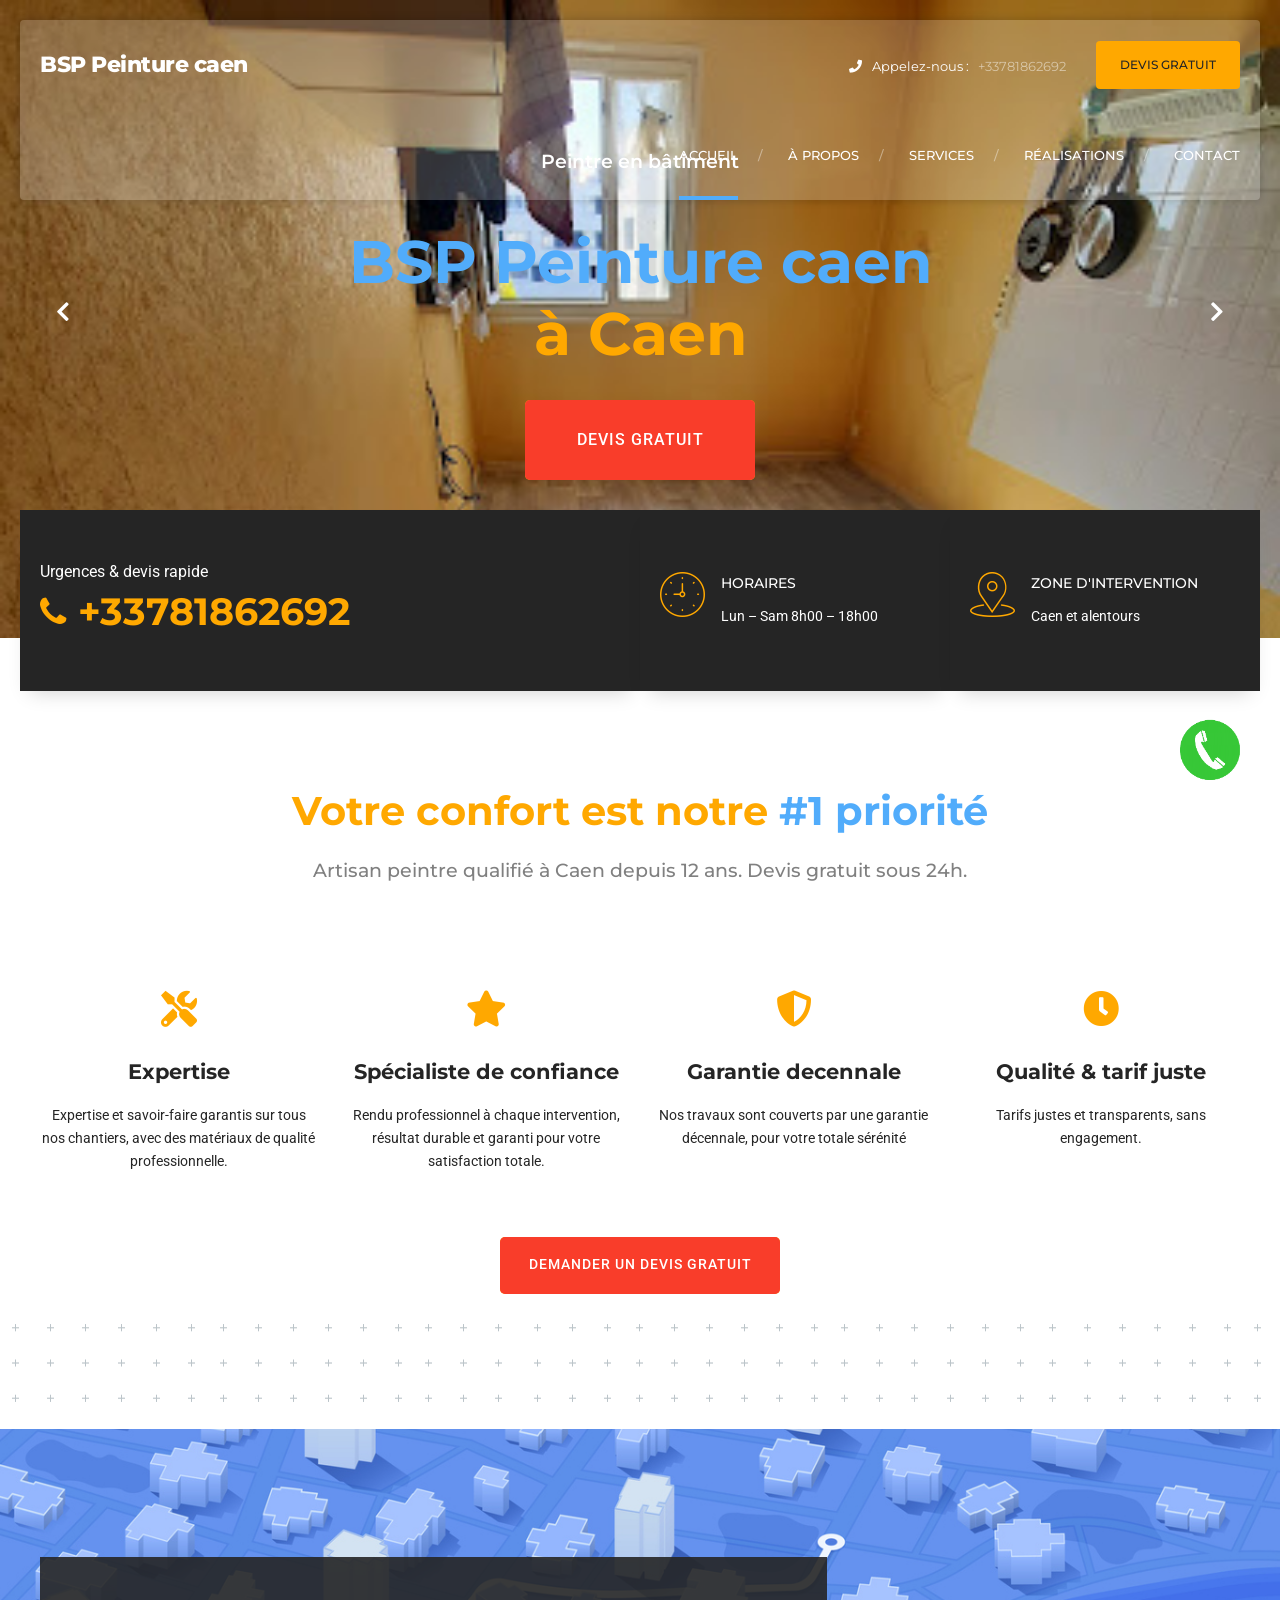
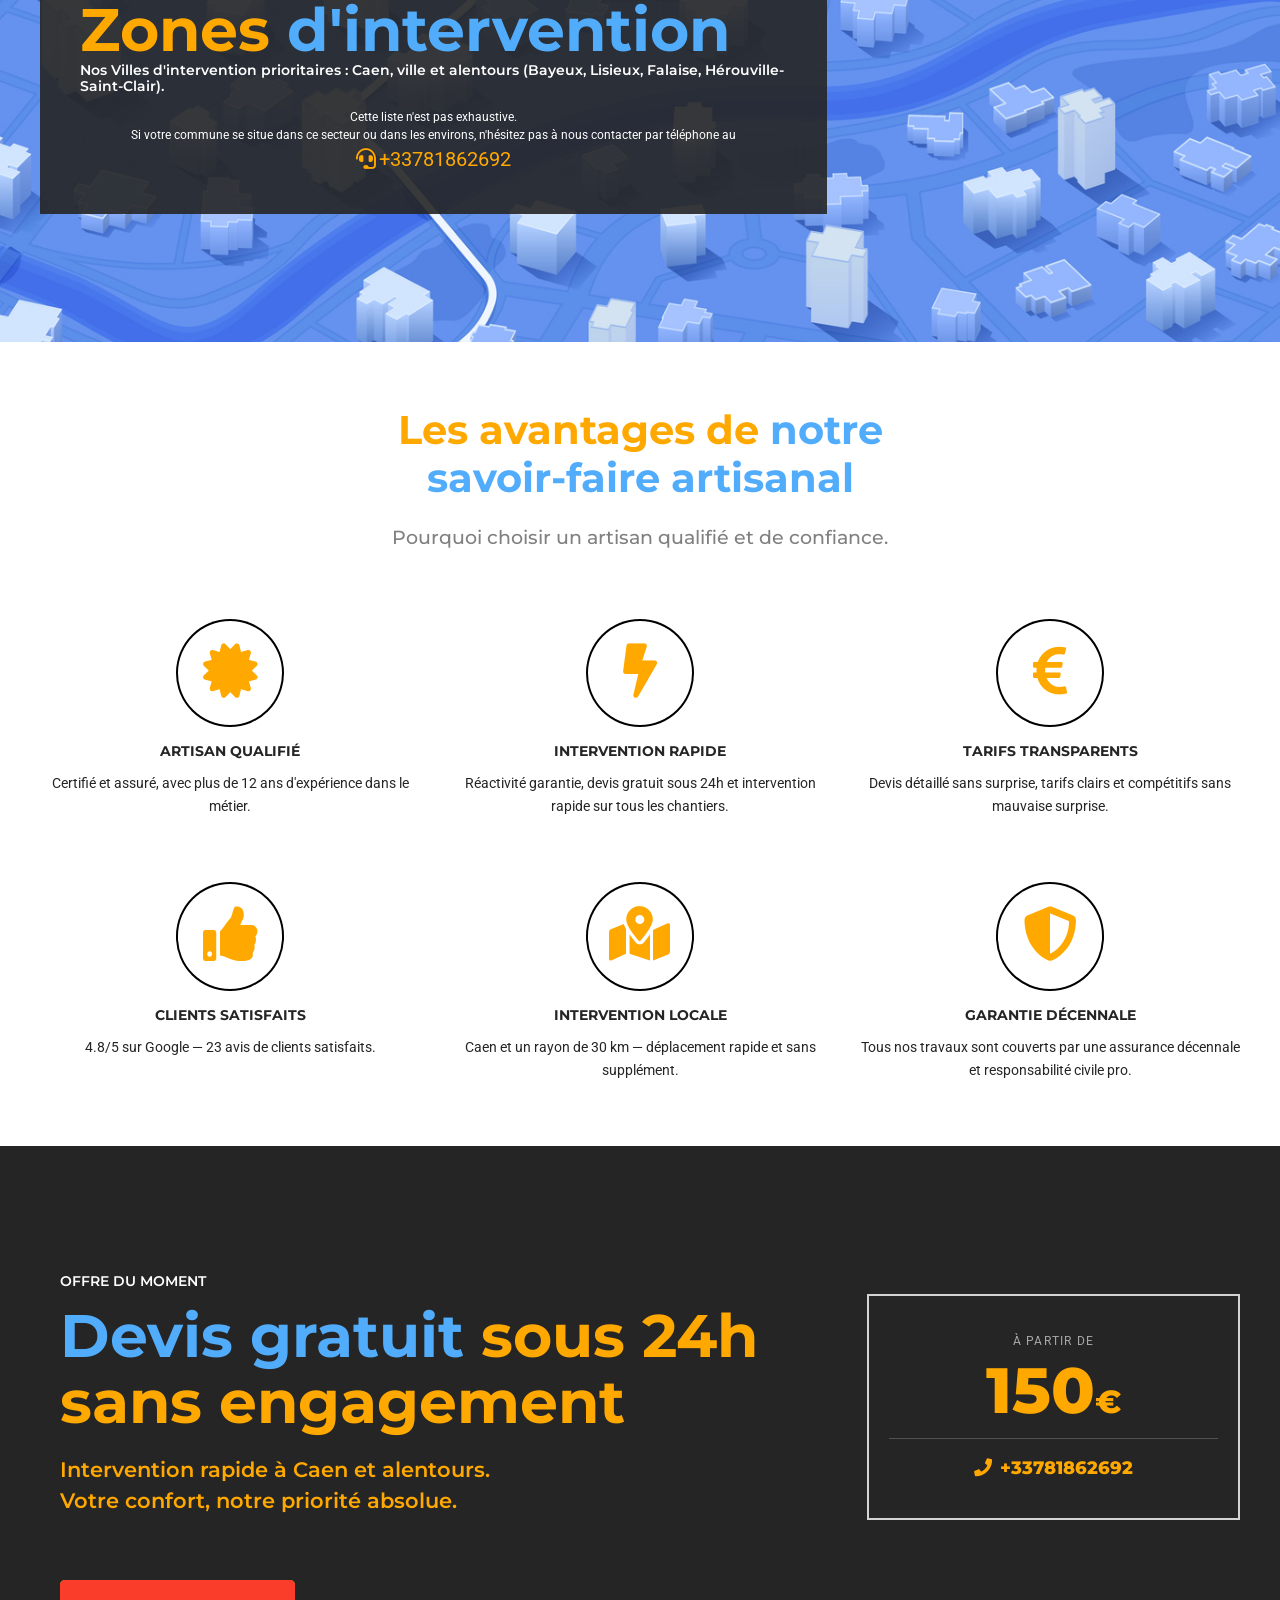
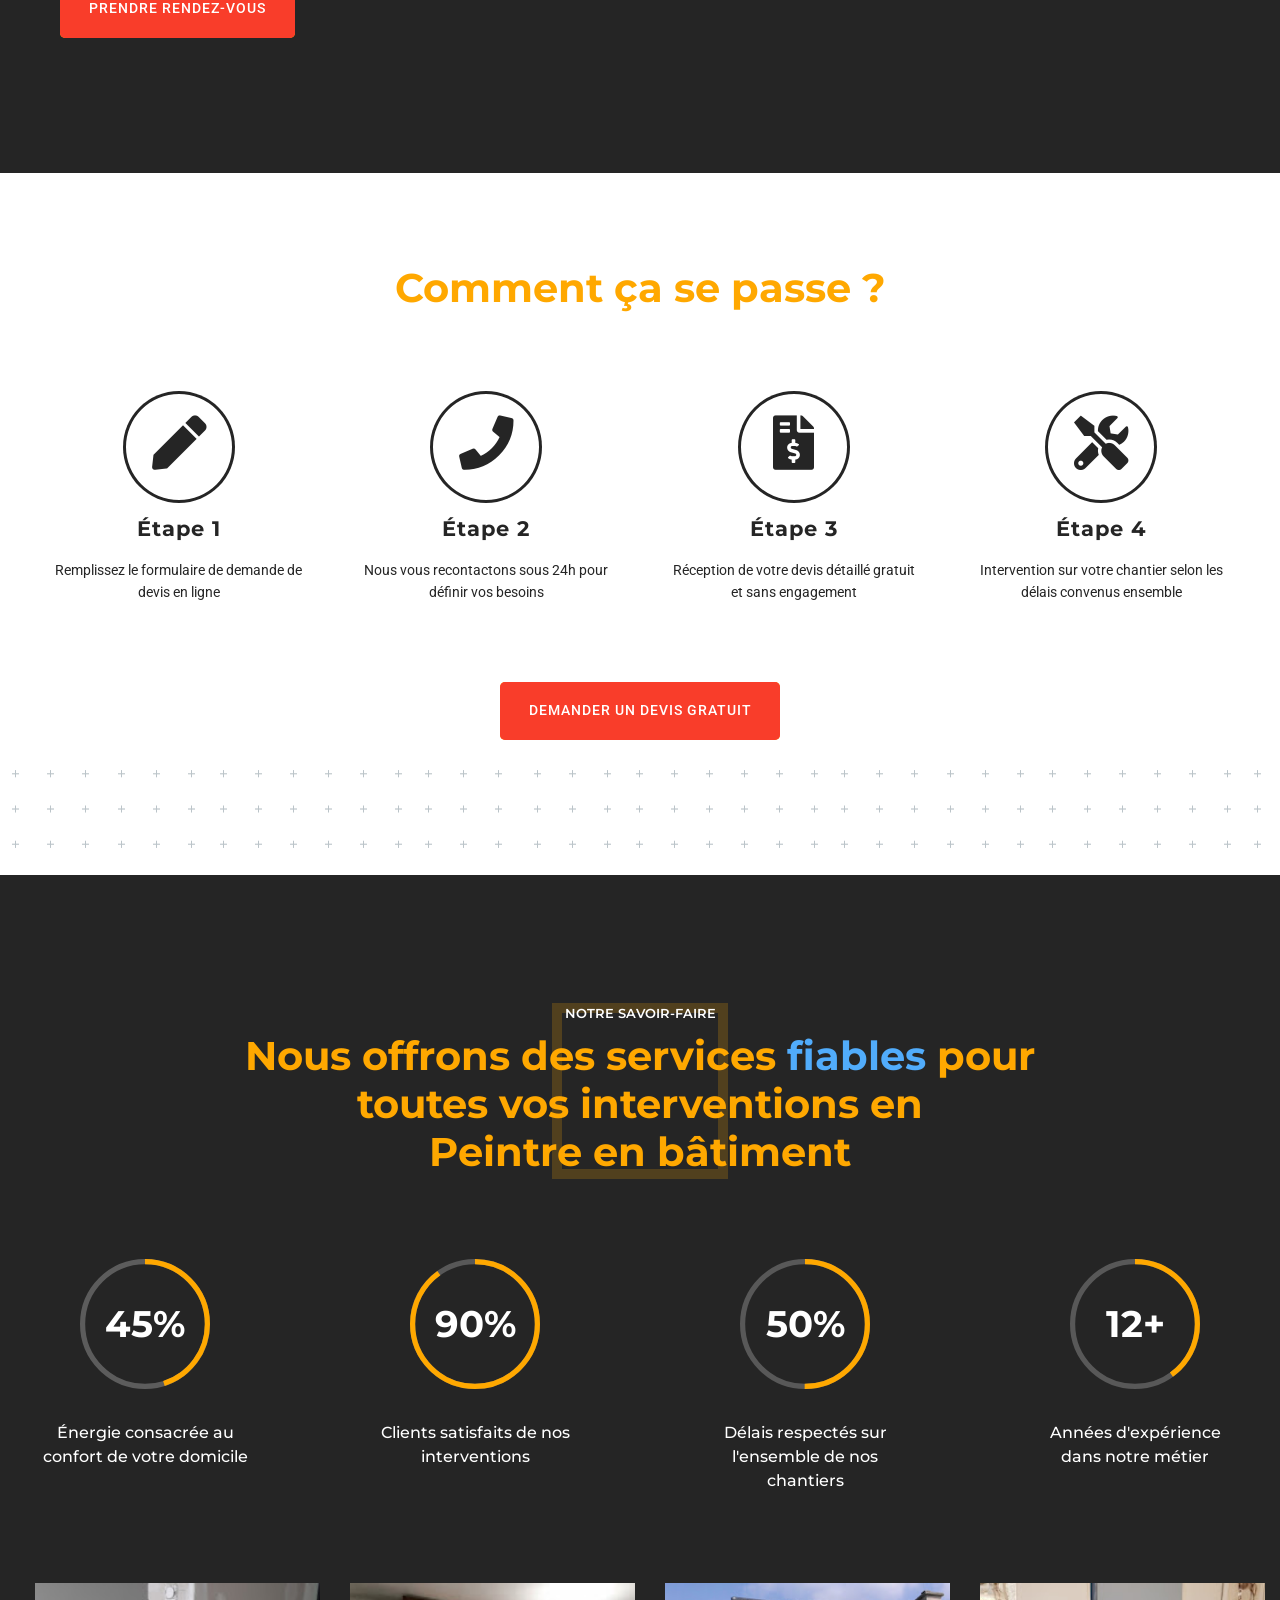
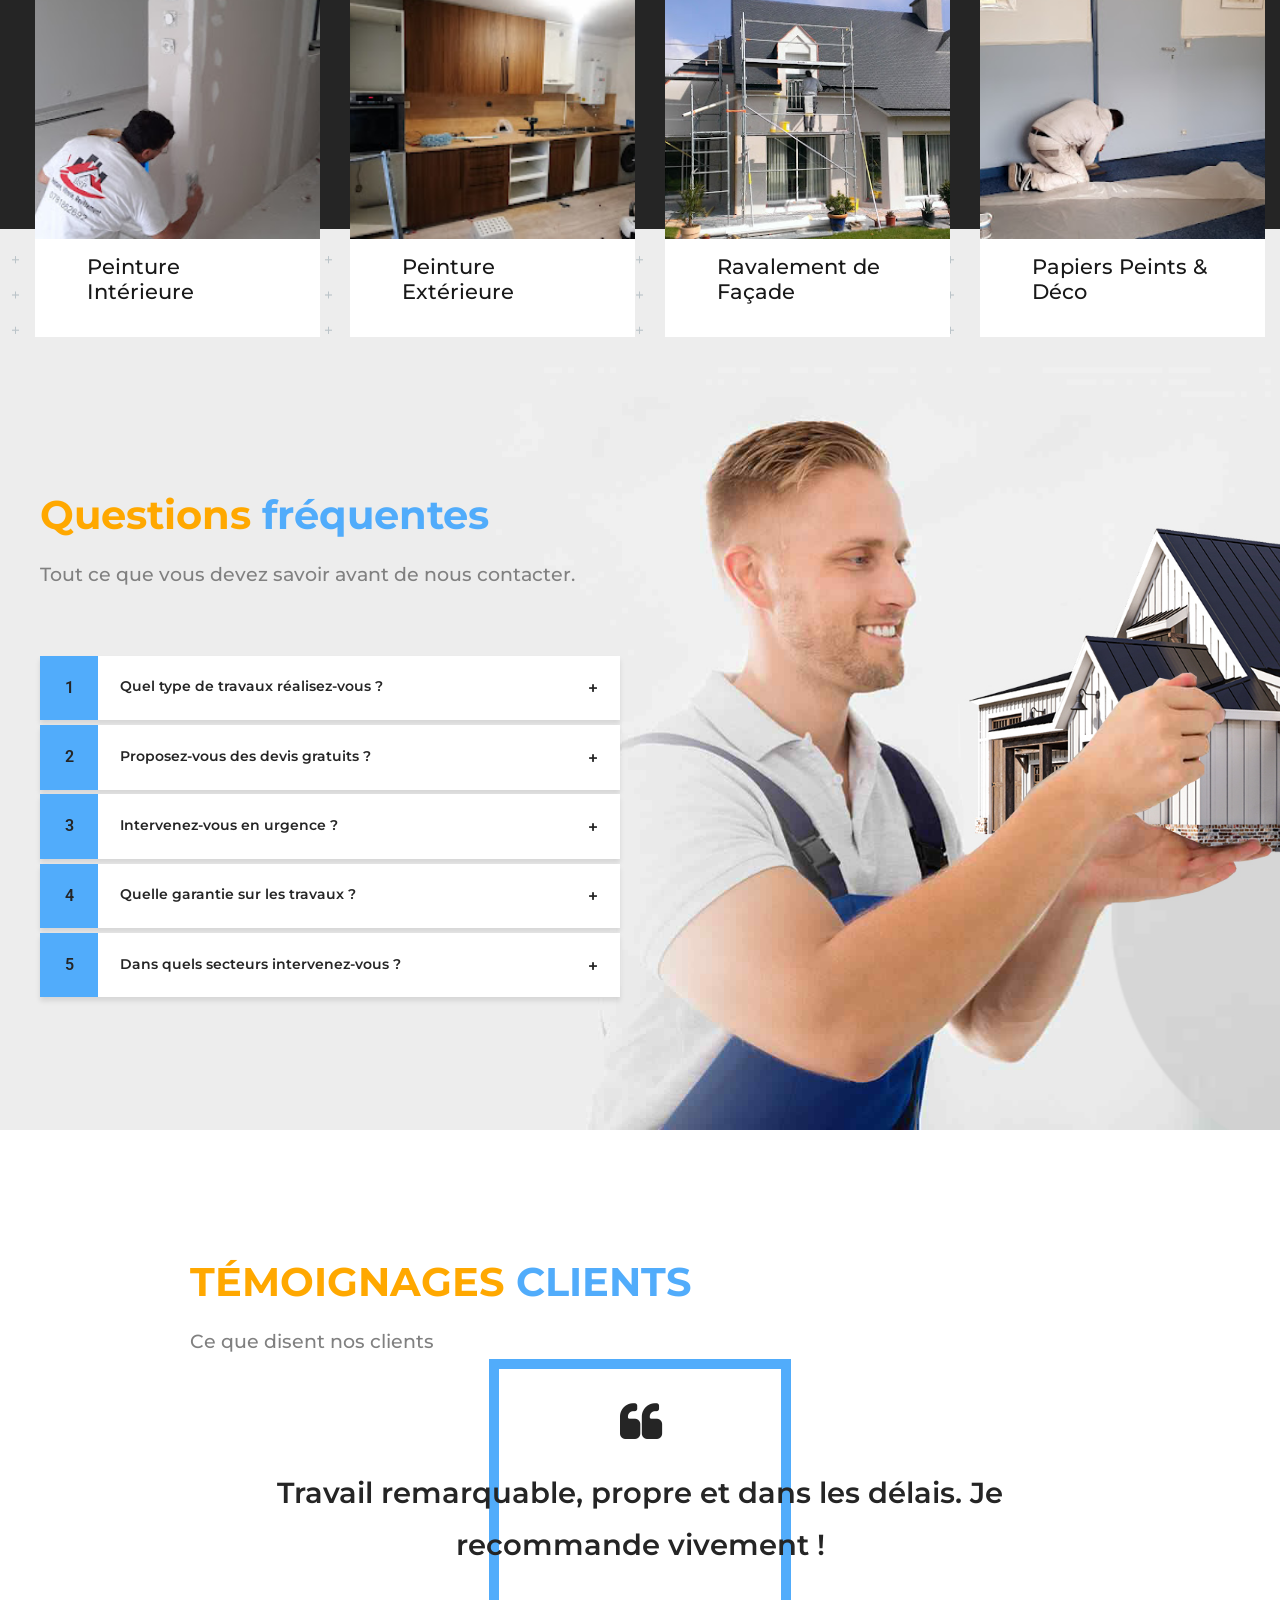
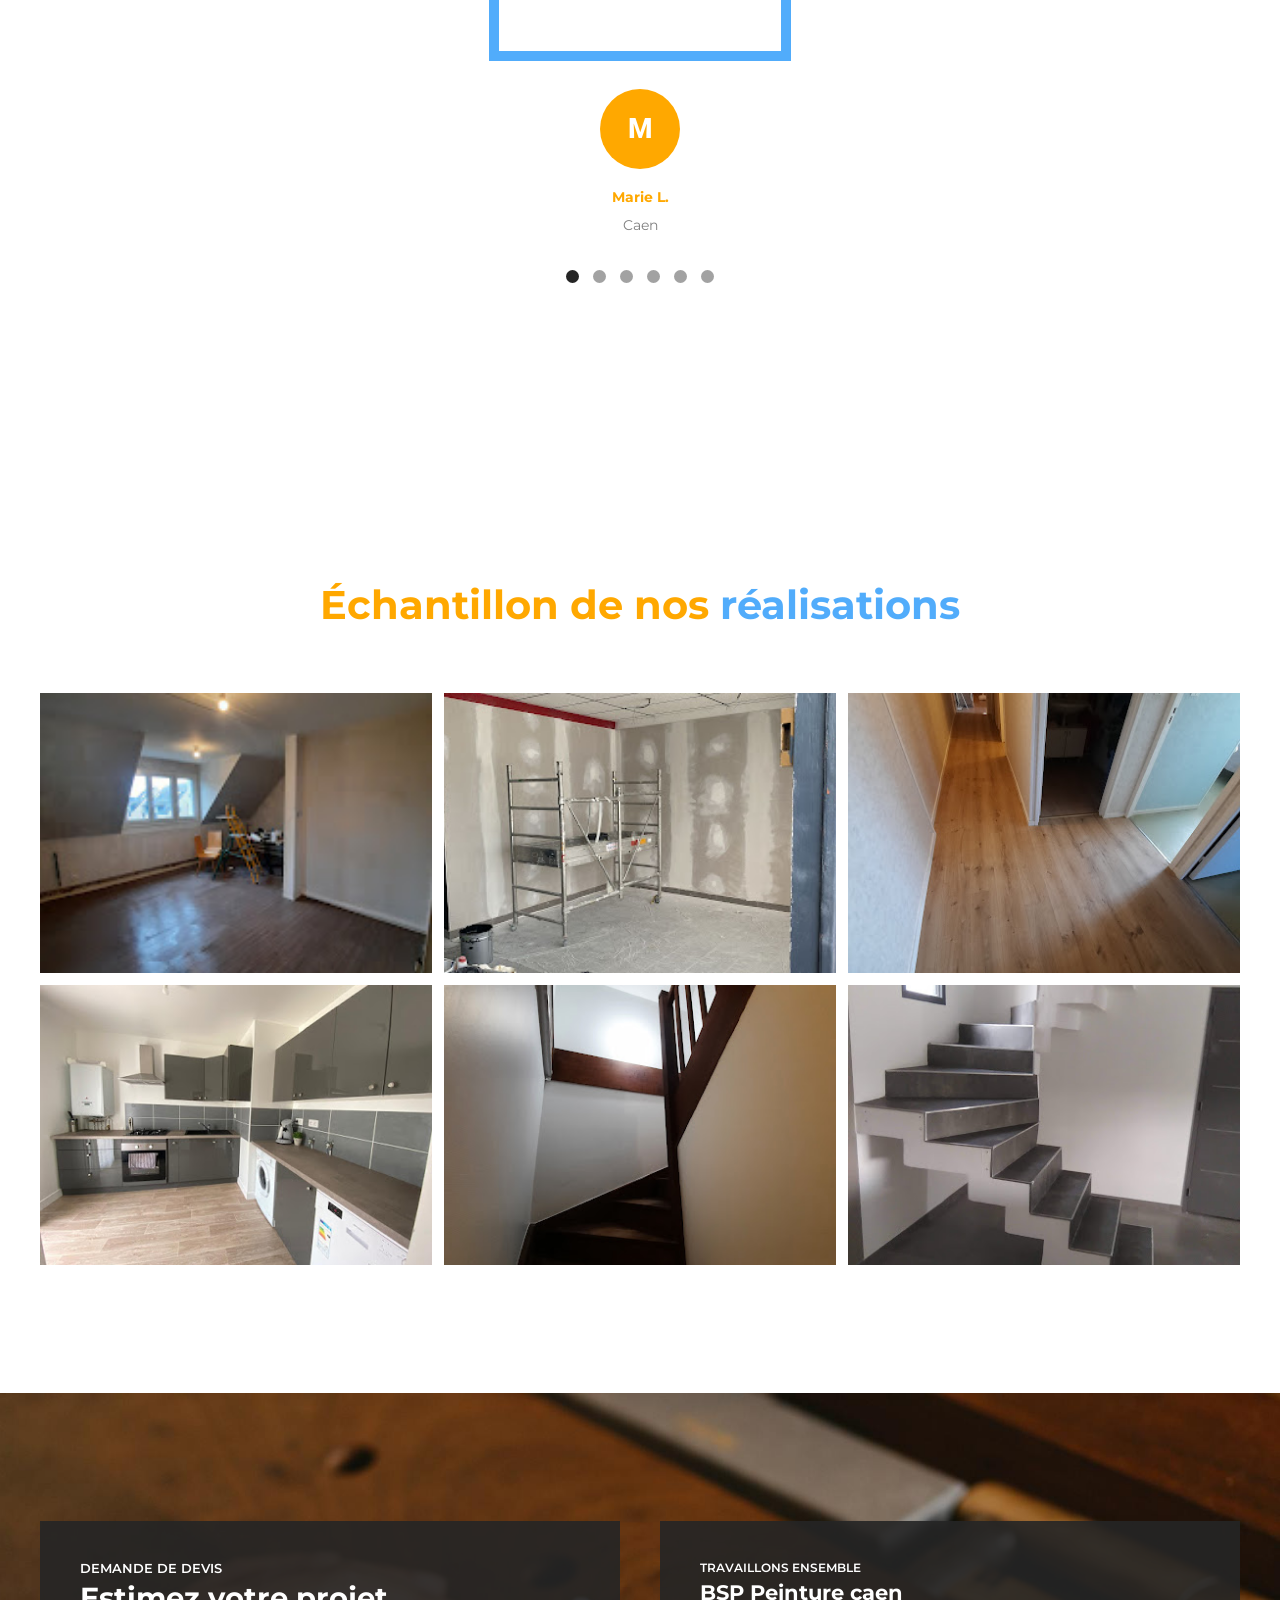
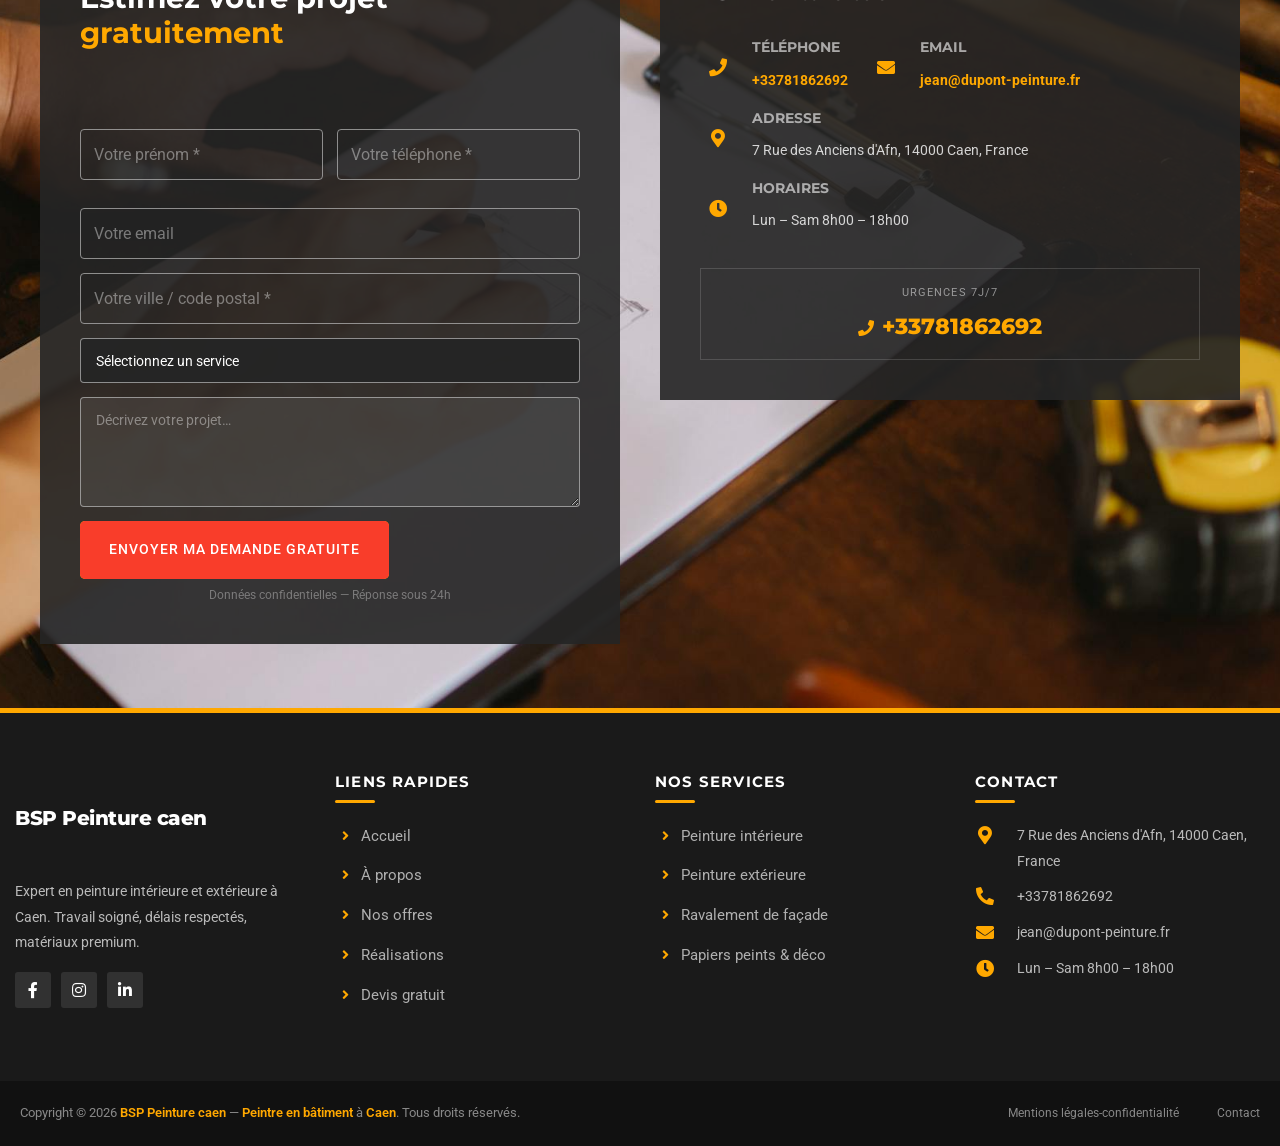
==== bsp_peinture_caen/index.html @ 7477577d "Add files via upload" ====
<!DOCTYPE html>
<html lang="fr-FR">

<head>
    <meta charset="UTF-8">
    <meta name="viewport" content="width=device-width, initial-scale=1, maximum-scale=5, user-scalable=yes">
    <meta name="description" content="">
    <title>Artisan</title>

    <link
        href="https://fonts.googleapis.com/css2?family=Montserrat:wght@400;500;600;700&family=Roboto:wght@400;500;700&display=swap"
        rel="stylesheet">
    <link rel="stylesheet" href="https://cdnjs.cloudflare.com/ajax/libs/font-awesome/5.15.4/css/all.min.css">



    <link rel="stylesheet" href="https://faisalsafadi.github.io/css/content_elements_crush.css">
    <link rel="stylesheet" href="https://faisalsafadi.github.io/css/slick.css">
    <link rel="stylesheet" href="https://faisalsafadi.github.io/css/style.css">
    <link rel="stylesheet" href="https://faisalsafadi.github.io/css/fonts.css">
    <link rel="stylesheet" href="https://faisalsafadi.github.io/css/overrides.css">
    <link rel="stylesheet" href="https://faisalsafadi.github.io/css/bootstrap.min.css">
    <style>
        :root {
            --primary-color: #ffa800;
            --secondary-color: #f93d2a;
            --text-color: #252525;
        }

        body {
            font-family: "Roboto", Arial, sans-serif;
        }

        h1,
        h2,
        h3,
        h4,
        h5,
        h6,
        .mainHeader,
        .btTextLogo,
        .menuPort {
            font-family: "Montserrat";
        }

        .btContent a,
        a:hover,
        .btText a {
            color: var(--primary-color);
        }

        .btLogoArea .logo img {
            height: 90px;
        }

        .bt_bb_button.bt_bb_style_filled a {
            background-color: var(--primary-color);
            color: #fff;
            border-radius: 5px;
        }

        .bt_bb_button.bt_bb_style_filled a:hover {
            background-color: var(--text-color);
        }

        .bt_bb_service_content_title {
            font-weight: bold;
            margin-bottom: 10px;
        }

        #modalOverlay {
            display: none;
        }

        /* Progressbar text centré */
        .progressbar-text {
            position: absolute;
            top: 50%;
            left: 50%;
            transform: translate(-50%, -50%);
            font-family: "Montserrat";
            font-size: 22px;
            font-weight: 800;
            color: #fff;
            white-space: nowrap;
        }

        .bt_bb_progress_bar_advanced .container {
            position: relative;
            max-width: 160px;
            margin: 0 auto 12px;
        }

        /* Contact form */
        .contact-form-field {
            display: block;
            width: 100%;
            padding: 12px 15px;
            margin-bottom: 14px;
            background: rgba(255, 255, 255, .08);
            border: 1px solid rgba(255, 255, 255, .2);
            color: #fff;
            font-family: "Roboto", sans-serif;
            font-size: 14px;
            outline: none;
            box-sizing: border-box;
            transition: border-color .3s;
        }

        .contact-form-field:focus {
            border-color: var(--primary-color);
        }

        .contact-form-field::placeholder {
            color: rgba(255, 255, 255, .4);
        }

        select.contact-form-field {
            background: rgba(37, 37, 37, .95);
            cursor: pointer;
        }

        .contact-form-row2 {
            display: grid;
            grid-template-columns: 1fr 1fr;
            gap: 14px;
            margin-bottom: 14px;
        }

        .contact-form-row2 .contact-form-field {
            margin-bottom: 0;
        }

        /* Portfolio grid 3 colonnes */
        .portfolio-grid {
            display: flex;
            flex-wrap: wrap;
            gap: 12px;
        }

        .portfolio-item {
            flex: 1 1 calc(33.333% - 8px);
            min-width: 220px;
            height: 280px;
            overflow: hidden;
        }

        .portfolio-item img {
            width: 100%;
            height: 100%;
            object-fit: cover;
            transition: transform .5s;
            display: block;
        }

        .portfolio-item:hover img {
            transform: scale(1.05);
        }

        /* Footer */
        .custom-footer {
            background: #1a1a1a;
            padding: 60px 0 0;
            color: rgba(255, 255, 255, .7);
        }

        .custom-footer h4 {
            color: #fff;
            font-family: "Montserrat";
            font-size: 15px;
            font-weight: 700;
            text-transform: uppercase;
            letter-spacing: .08em;
            margin: 0 0 20px;
        }

        .custom-footer p,
        .custom-footer ul {
            font-size: 14px;
            line-height: 1.85;
        }

        .custom-footer ul {
            list-style: none;
            margin: 0;
            padding: 0;
        }

        .custom-footer ul li a {
            color: rgba(255, 255, 255, .65);
            transition: color .3s;
        }

        .custom-footer ul li a:hover {
            color: var(--primary-color);
        }

        .footer-logo {
            max-height: 60px;
            margin-bottom: 16px;
        }

        .footer-socials {
            display: flex;
            gap: 10px;
            margin-top: 16px;
        }

        .footer-socials a {
            width: 36px;
            height: 36px;
            background: rgba(255, 255, 255, .1);
            color: #fff;
            display: flex;
            align-items: center;
            justify-content: center;
            border-radius: 3px;
            transition: background .3s;
        }

        .footer-socials a:hover {
            background: var(--primary-color);
            color: #252525;
        }

        .footer-contact-info p {
            display: flex;
            gap: 10px;
            margin-bottom: 10px;
            align-items: flex-start;
        }

        .footer-contact-info i {
            color: var(--primary-color);
            margin-top: 3px;
            flex-shrink: 0;
        }

        .footer-bottom .bt_bb_port>div {
            display: flex;
            justify-content: space-between;
            align-items: center;
            flex-wrap: wrap;
            gap: 10px;
        }

        .footer-bottom p {
            font-size: 13px;
            color: rgba(255, 255, 255, .5);
            margin: 0;
        }

        .footer-bottom p span {
            color: var(--primary-color);
        }

        .footer-bottom-links {
            display: flex;
            gap: 18px;
        }

        .footer-bottom-links a {
            font-size: 12px;
            color: rgba(255, 255, 255, .5);
            transition: color .3s;
        }

        .footer-bottom-links a:hover {
            color: var(--primary-color);
        }

        /* Slick arrows FA override */
        button.slick-prev::before,
        button.slick-next::before {
            display: none !important;
        }

        button.slick-prev::after {
            content: '\f053';
            font-family: "Font Awesome 5 Free";
            font-weight: 900;
            color: #fff;
            font-size: 22px;
        }

        button.slick-next::after {
            content: '\f054';
            font-family: "Font Awesome 5 Free";
            font-weight: 900;
            color: #fff;
            font-size: 22px;
        }

        /* btTextLogo header */
        .btTextLogo {
            font-size: 22px;
            font-weight: 800;
            color: #fff;
            letter-spacing: -.5px;
        }

        .btStickyEnabled.btStickyHeaderActive .btTextLogo {
            color: #252525;
        }
    </style>

    <!-- JSON données artisan — généré par generateur.py -->
    <script id="fiche-data" type="application/json">
{
  "nom_entreprise": "BSP Peinture caen",
  "prenom": "Jean",
  "metier": "Peintre en bâtiment",
  "metier_services": [
    "Peinture intérieure",
    "Peinture extérieure",
    "Ravalement de façade",
    "Papiers peints & déco"
  ],
  "services_detail": [
    {
      "titre": "Peinture Intérieure",
      "image": "images/services/1.jpg",
      "description": "Murs, plafonds, boiseries — finitions soignées."
    },
    {
      "titre": "Peinture Extérieure",
      "image": "images/services/2.jpg",
      "description": "Façades, volets, portails — protection durable."
    },
    {
      "titre": "Ravalement de Façade",
      "image": "images/services/3.jpg",
      "description": "Nettoyage, traitement, peinture."
    },
    {
      "titre": "Papiers Peints & Déco",
      "image": "images/services/4.jpg",
      "description": "Pose papier peint et enduits décoratifs."
    }
  ],
  "telephone": "+33781862692",
  "email": "jean@dupont-peinture.fr",
  "ville": "Caen",
  "adresse": "7 Rue des Anciens d'Afn, 14000 Caen, France",
  "note_google": 4.8,
  "nb_avis": 23,
  "annees_experience": 12,
  "couleur_principale": "#ffa800",
  "slogan": "Votre peintre de confiance à Caen",
  "description_courte": "Artisan peintre qualifié à Caen depuis 12 ans. Devis gratuit sous 24h.",
  "description_longue": "Expert en peinture intérieure et extérieure à Caen. Travail soigné, délais respectés, matériaux premium.",
  "zone_geographique": "Nos Villes d'intervention prioritaires : Caen, ville et alentours (Bayeux, Lisieux, Falaise, Hérouville-Saint-Clair).",
  "tarif_depart": "150",
  "tarif_unite": "€",
  "horaires": "Lun – Sam 8h00 – 18h00",
  "jours_fermes": "Dimanche fermé",
  "engagement_titre_1": "Expertise",
  "engagement_texte_1": "Expertise et savoir-faire garantis sur tous nos chantiers, avec des matériaux de qualité professionnelle.",
  "engagement_titre_2": "Spécialiste de confiance",
  "engagement_texte_2": "Rendu professionnel à chaque intervention, résultat durable et garanti pour votre satisfaction totale.",
  "engagement_titre_3": "Garantie decennale",
  "engagement_texte_3": "Nos travaux sont couverts par une garantie décennale, pour votre totale sérénité",
  "engagement_titre_4": "Qualité & tarif juste",
  "engagement_texte_4": "Tarifs justes et transparents, sans engagement.",
  "avis": [
    {
      "texte": "Travail remarquable, propre et dans les délais. Je recommande vivement !",
      "auteur": "Marie L.",
      "ville": "Caen"
    },
    {
      "texte": "Très professionnel, à l'écoute et de bon conseil. Résultat impeccable.",
      "auteur": "Pierre D.",
      "ville": "Caen"
    },
    {
      "texte": "Excellent rapport qualité-prix, reviendrai sans hésiter.",
      "auteur": "Sophie M.",
      "ville": "Bayeux"
    },
    {
      "texte": "Travail remarquable, propre et dans les délais. Je recommande vivement !",
      "auteur": "Marie L.",
      "ville": "Caen"
    },
    {
      "texte": "Très professionnel, à l'écoute et de bon conseil. Résultat impeccable.",
      "auteur": "Pierre D.",
      "ville": "Caen"
    },
    {
      "texte": "Excellent rapport qualité-prix, reviendrai sans hésiter.",
      "auteur": "Sophie M.",
      "ville": "Bayeux"
    }
  ],
  "faq": [
    {
      "question": "Quel type de travaux réalisez-vous ?",
      "reponse": "Peinture intérieure, extérieure, ravalement de façade, pose de papier peint et enduits décoratifs à Caen et alentours."
    },
    {
      "question": "Proposez-vous des devis gratuits ?",
      "reponse": "Oui, je me déplace gratuitement pour évaluer votre chantier et vous remettre un devis détaillé sous 24h, sans engagement."
    },
    {
      "question": "Intervenez-vous en urgence ?",
      "reponse": "Oui, j'interviens rapidement pour les dégâts des eaux et remises en état urgentes. Appelez-moi directement."
    },
    {
      "question": "Quelle garantie sur les travaux ?",
      "reponse": "Tous mes travaux sont couverts par une assurance décennale et responsabilité civile professionnelle."
    },
    {
      "question": "Dans quels secteurs intervenez-vous ?",
      "reponse": "Caen et un rayon de 30 km : Bayeux, Lisieux, Falaise, Hérouville-Saint-Clair."
    }
  ],
  "portfolio": [
    {
      "titre": "Peinture Intérieure",
      "image": "images/portfolio/1.jpg"
    },
    {
      "titre": "Ravalement de Façade",
      "image": "images/portfolio/2.jpg"
    },
    {
      "titre": "Papiers Peints & Déco",
      "image": "images/portfolio/3.jpg"
    },
    {
      "titre": "Peinture Exterieure",
      "image": "images/portfolio/4.jpg"
    },
    {
      "titre": "Papiers Peints & Déco",
      "image": "images/portfolio/5.jpg"
    },
    {
      "titre": "Peinture Exterieure",
      "image": "images/portfolio/6.jpg"
    }
  ]
}
    </script>

    <script src="https://faisalsafadi.github.io/js/jquery.min.js"></script>
    <script src="https://faisalsafadi.github.io/js/jquery-migrate.min.js"></script>
</head>

<body
    class="home wp-singular btCapitalizeMainMenuItems btHasAltLogo btMenuRightEnabled btStickyEnabled btLightSkin btBelowMenu btSoftRoundedButtons btOpacityLightHeader btNoSidebar btMenuRight btMenuHorizontal btMenuInitFinished btRemovePreloader btHeadingWeight_default ">

    <div class="btPageWrap" id="top">
        <div class="btVerticalHeaderTop">
            <div class="btVerticalMenuTrigger">&nbsp;<div class="bt_bb_icon bt_bb_text_empty"
                    data-bt-override-class="{}"><a href="#" target="_self" data-ico-fa=""
                        class="bt_bb_icon_holder"></a></div>
            </div>

            <div class="btLogoArea">
                <div class="logo">
                    <span>
                        <a href="#top">
                            <!-- Nom artisan en texte (pas de logo image) -->
                            <span class="btTextLogo" data-dyn="nom_entreprise">Artisan</span>
                        </a>
                    </span>
                </div><!-- /logo -->
            </div><!-- /btLogoArea -->
        </div>
        <!-- HEADER -->
        <header class="mainHeader btClear">
            <div class="mainHeaderInner">
                <div class="btLogoArea menuHolder btClear">
                    <div class="port">
                        <div class="logo">
                            <span>
                                <a href="#top">
                                    <!-- Nom artisan en texte (pas de logo image) -->
                                    <span class="btTextLogo" data-dyn="nom_entreprise">Artisan</span>
                                </a>
                            </span>
                        </div>
                        <div class="menuPort">
                            <div class="topBarInMenu">
                                <div class="topBarInMenuCell">
                                    <a href="tel:" data-tel class="btIconWidget btWidgetWithText">
                                        <div class="btIconWidgetIcon"><i class="fas fa-phone"></i></div>
                                        <div class="btIconWidgetContent">
                                            <span class="btIconWidgetTitle">Appelez-nous :</span>
                                            <span class="btIconWidgetText" data-dyn="telephone">06 xx xx xx xx</span>
                                        </div>
                                    </a>
                                    <div class="btButtonWidget btDefaultButtonWidget btWithLink">
                                        <a href="#contact" class="btButtonWidgetLink"><span
                                                class="btButtonWidgetText">DEVIS GRATUIT</span></a>
                                    </div>
                                </div>
                            </div>
                            <nav>
                                <ul id="menu-primary-menu" class="menu">
                                    <li class="menu-item current-menu-item"><a href="#top">Accueil</a></li>
                                    <li class="menu-item"><a href="#engagements">À propos</a></li>
                                    <li class="menu-item menu-item-has-children">
                                        <a href="#service-cards-grid">Services</a>
                                        <ul class="sub-menu" id="submenu-services">
                                            <!-- Injecté par data-loader.js selon metier_services -->
                                            <li><a href="#service-cards-grid">Service 1</a></li>
                                            <li><a href="#service-cards-grid">Service 2</a></li>
                                            <li><a href="#service-cards-grid">Service 3</a></li>
                                            <li><a href="#service-cards-grid">Service 4</a></li>
                                        </ul>
                                    </li>
                                    <li class="menu-item"><a href="#realisations">Réalisations</a></li>
                                    <li class="menu-item"><a href="#contact">Contact</a></li>
                                </ul>
                            </nav>
                        </div>
                    </div>
                </div>
            </div>
        </header>

        <div class="btContentWrap btClear">
            <div class="btContentHolder">
                <div class="btContent">
                    <div class="bt_bb_wrapper">

                        <!-- ═══ HERO SLIDER ══════════════════════════════════════ -->
                        <section class="bt_bb_section bt_bb_layout_wide bt_bb_vertical_align_top">
                            <div class="bt_bb_port">
                                <div class="bt_bb_cell">
                                    <div class="bt_bb_cell_inner">
                                        <div class="bt_bb_content_slider"
                                            data-slick='{"autoplay": true, "speed": 600, "dots": false, "arrows": true}'>

                                            <!-- Slide 1 -->
                                            <div class="bt_bb_content_slider_item"
                                                style="background-image: url('images/slide/1.jpg'); padding: 150px 0;">
                                                <div class="bt_bb_content_slider_item_content content"
                                                    style="text-align: center; color: #fff;">
                                                    <header class="bt_bb_headline">
                                                        <h1>
                                                            <span class="bt_bb_headline_superheadline"
                                                                data-dyn="metier">ARTISAN</span><br>
                                                            <span style="font-size: 60px;"><b
                                                                    data-dyn="nom_entreprise">Votre Artisan</b><br>à
                                                                <span data-dyn="ville">Votre Ville</span></span>
                                                        </h1>
                                                    </header>
                                                    <div class="bt_bb_button bt_bb_style_filled bt_bb_size_large"
                                                        style="margin-top: 30px;">
                                                        <a href="#contact" class="bt_bb_link"><span
                                                                class="bt_bb_button_text">DEVIS GRATUIT</span></a>
                                                    </div>
                                                </div>
                                            </div>

                                            <!-- Slide 2 -->
                                            <div class="bt_bb_content_slider_item"
                                                style="background-image: url('images/slide/2.jpg'); padding: 150px 0;">
                                                <div class="bt_bb_content_slider_item_content content"
                                                    style="text-align: center; color: #fff;">
                                                    <header class="bt_bb_headline">
                                                        <h1>
                                                            <span class="bt_bb_headline_superheadline">QUALITÉ &amp;
                                                                EXPERTISE</span><br>
                                                            <span style="font-size: 60px;">Plus de <b><span
                                                                        data-dyn="annees_experience">10</span>
                                                                    ans</b><br>d'expérience</span>
                                                        </h1>
                                                    </header>
                                                    <div class="bt_bb_button bt_bb_style_filled bt_bb_size_large"
                                                        style="margin-top: 30px;">
                                                        <a href="#services" class="bt_bb_link"><span
                                                                class="bt_bb_button_text">NOS SERVICES</span></a>
                                                    </div>
                                                </div>
                                            </div>

                                            <!-- Slide 3 -->
                                            <div class="bt_bb_content_slider_item"
                                                style="background-image: url('images/slide/3.jpg'); padding: 150px 0;">
                                                <div class="bt_bb_content_slider_item_content content"
                                                    style="text-align: center; color: #fff;">
                                                    <header class="bt_bb_headline">
                                                        <h1>
                                                            <span class="bt_bb_headline_superheadline">CLIENTS
                                                                SATISFAITS</span><br>
                                                            <span style="font-size: 60px;"><b><span
                                                                        data-dyn="note_google">4.8</span>★</b><br><span
                                                                    data-dyn="nb_avis">20</span> avis vérifiés</span>
                                                        </h1>
                                                    </header>
                                                    <div class="bt_bb_button bt_bb_style_filled bt_bb_size_large"
                                                        style="margin-top: 30px;">
                                                        <a href="tel:" data-tel class="bt_bb_link"><span
                                                                class="bt_bb_button_text" data-dyn="telephone">Nous
                                                                appeler</span></a>
                                                    </div>
                                                </div>
                                            </div>

                                        </div>
                                    </div>
                                </div>
                            </div>
                        </section>

                        <!-- ═══ INFO BAR ══════════════════════════════════════════ -->
                        <section
                            class="bt_bb_section bt_bb_color_scheme_1 bt_bb_layout_boxed_1200 bt_bb_vertical_align_top bt_bb_bottom_spacing_medium"
                            style=" --section-primary-color:#ffffff; --section-secondary-color:#252525;;background-color:#ffffff;">
                            <div class="bt_bb_port">
                                <div class="bt_bb_cell">
                                    <div class="bt_bb_cell_inner">
                                        <div class="bt_bb_row  bt_bb_column_gap_20 bt_bb_negative_margin_large"
                                            style=" --column-gap:50px;">
                                            <div class="bt_bb_row_holder">
                                                <div class="bt_bb_column col-xxl-6 col-xl-6 bt_bb_vertical_align_middle bt_bb_align_left bt_bb_padding_normal bt_bb_style_shadow"
                                                    style="background-color:rgba(37, 37, 37, 1);; --column-width:6;"
                                                    data-width="6">
                                                    <div class="bt_bb_column_content">
                                                        <div class="bt_bb_column_content_inner">
                                                            <div
                                                                class="bt_bb_separator bt_bb_border_style_none bt_bb_bottom_spacing_50">
                                                            </div>
                                                            <div class="bt_bb_text">
                                                                <p>Urgences &amp; devis rapide</p>
                                                            </div>
                                                            <div
                                                                class="bt_bb_icon bt_bb_color_scheme_4 bt_bb_style_borderless bt_bb_size_large bt_bb_shape_circle bt_bb_target_self bt_bb_align_inherit">


                                                                <a href="tel:06 xx xx xx xx" data-tel target="_self"
                                                                    title="06 xx xx xx xx (24/7)"
                                                                    data-ico-fontawesome=""
                                                                    class="bt_bb_icon_holder"><span
                                                                        data-dyn="telephone">06 xx xx xx xx
                                                                        (24/7)</span></a>


                                                            </div>
                                                            <div
                                                                class="bt_bb_separator bt_bb_border_style_none bt_bb_bottom_spacing_50">
                                                            </div>
                                                        </div>
                                                    </div>
                                                </div>
                                                <div class="bt_bb_column col-xxl-3 col-xl-3 bt_bb_vertical_align_middle bt_bb_align_left bt_bb_padding_normal bt_bb_style_shadow"
                                                    style="background-color:rgba(37, 37, 37, 1);; --column-width:3;">
                                                    <div class="bt_bb_column_content">
                                                        <div class="bt_bb_column_content_inner">
                                                            <div
                                                                class="bt_bb_separator bt_bb_border_style_none bt_bb_bottom_spacing_50">
                                                            </div>
                                                            <div class="bt_bb_service bt_bb_color_scheme_15 bt_bb_style_borderless bt_bb_size_normal bt_bb_shape_circle bt_bb_align_inherit bt_bb_title_size_default bt_bb_title_weight_medium"
                                                                style=" --service-primary-color:#565656; --service-secondary-color:#ffffff;">
                                                                <span data-ico-essential=""
                                                                    class="bt_bb_icon_holder"></span>
                                                                <div class="bt_bb_service_content">
                                                                    <div class="bt_bb_service_content_title">HORAIRES
                                                                    </div>
                                                                    <div class="bt_bb_service_content_text"
                                                                        data-dyn="horaires">Lun–Sam
                                                                        8h–18h<br><em>Dimanche FERMÉ</em></div>
                                                                </div>
                                                            </div>
                                                            <div
                                                                class="bt_bb_separator bt_bb_border_style_none bt_bb_bottom_spacing_50">
                                                            </div>
                                                        </div>
                                                    </div>
                                                </div>
                                                <div class="bt_bb_column col-xxl-3 col-xl-3 bt_bb_vertical_align_middle bt_bb_align_left bt_bb_padding_normal bt_bb_style_shadow"
                                                    style="background-color:rgba(37, 37, 37, 1);; --column-width:3;">
                                                    <div class="bt_bb_column_content">
                                                        <div class="bt_bb_column_content_inner">
                                                            <div
                                                                class="bt_bb_separator bt_bb_border_style_none bt_bb_bottom_spacing_50">
                                                            </div>
                                                            <div class="bt_bb_service bt_bb_color_scheme_15 bt_bb_style_borderless bt_bb_size_normal bt_bb_shape_circle bt_bb_align_inherit bt_bb_title_size_default bt_bb_title_weight_medium"
                                                                style=" --service-primary-color:#565656; --service-secondary-color:#ffffff;">
                                                                <span data-ico-essential=""
                                                                    class="bt_bb_icon_holder"></span>
                                                                <div class="bt_bb_service_content">
                                                                    <div class="bt_bb_service_content_title">ZONE
                                                                        D'INTERVENTION</div>
                                                                    <div class="bt_bb_service_content_text"><span
                                                                            data-dyn="ville">Ville</span> et alentours
                                                                    </div>
                                                                </div>
                                                            </div>
                                                            <div
                                                                class="bt_bb_separator bt_bb_border_style_none bt_bb_bottom_spacing_50">
                                                            </div>
                                                        </div>
                                                    </div>
                                                </div>
                                            </div>
                                        </div>
                                    </div><!-- cell_inner -->
                                </div><!-- cell -->
                            </div><!-- port -->
                        </section>

                        <!-- ═══ ENGAGEMENTS (4 cercles) ══════════════════════════════ -->
                        <section id="engagements"
                            class="bt_bb_section bt_bb_layout_boxed_1200 bt_bb_vertical_align_top bt_bb_background_overlay_cross_bottom bt_bb_top_spacing_normal bt_bb_bottom_spacing_medium bt_bb_background_overlay_cross_bottom">
                            <div class="bt_bb_port">
                                <div class="bt_bb_cell">
                                    <div class="bt_bb_cell_inner">
                                        <div class="bt_bb_row ">
                                            <div class="bt_bb_row_holder">
                                                <div
                                                    class="bt_bb_column col-xxl-12 col-xl-12 bt_bb_vertical_align_top bt_bb_align_center bt_bb_padding_normal bt_bb_animation_fade_in animate animated">
                                                    <div class="bt_bb_column_content">
                                                        <div class="bt_bb_column_content_inner">
                                                            <header
                                                                class="bt_bb_headline bt_bb_subheadline_font_weight_medium bt_bb_dash_none bt_bb_subheadline bt_bb_size_large bt_bb_align_inherit">
                                                                <h3><span class="bt_bb_headline_content"><span>Votre
                                                                            confort est notre <b>#1
                                                                                priorité</b></span></span></h3>
                                                                <div class="bt_bb_headline_subheadline"
                                                                    style="color: #808080;"
                                                                    data-dyn="description_courte">Artisan qualifié à
                                                                    votre service.</div>
                                                            </header>
                                                            <div
                                                                class="bt_bb_separator bt_bb_border_style_none bt_bb_bottom_spacing_medium">
                                                            </div>
                                                        </div>
                                                    </div>
                                                </div>
                                            </div>
                                        </div>
                                        <div class="bt_bb_row row">

                                            <div
                                                class="bt_bb_column col-xxl-3 col-xl-3 col-md-6 col-sm-12 bt_bb_vertical_align_top bt_bb_align_center bt_bb_padding_normal bt_bb_animation_fade_in animate animated">
                                                <div class="bt_bb_column_content">
                                                    <div class="bt_bb_column_content_inner">
                                                        <div
                                                            class="bt_bb_service bt_bb_color_scheme_5 bt_bb_style_borderless bt_bb_size_huge bt_bb_shape_circle bt_bb_align_inherit bt_bb_title_size_large">
                                                            <span class="bt_bb_icon_holder"><i class="fas fa-tools"
                                                                    style="font-size:36px;color:#ffa800;"></i></span>
                                                            <div class="bt_bb_service_content">
                                                                <div class="bt_bb_service_content_title svc-name-0"
                                                                    data-dyn="engagement_titre_1">Service 1</div>
                                                                <div class="bt_bb_service_content_text"
                                                                    data-dyn="engagement_texte_1">Travaux soignés,
                                                                    matériaux de qualité et finitions impeccables
                                                                    garanties.</div>
                                                            </div>
                                                        </div>
                                                        <div
                                                            class="bt_bb_separator bt_bb_border_style_none bt_bb_bottom_spacing_medium">
                                                        </div>
                                                    </div>
                                                </div>
                                            </div>
                                            <div
                                                class="bt_bb_column col-xxl-3 col-xl-3  col-md-6 col-sm-12 bt_bb_vertical_align_top bt_bb_align_center bt_bb_padding_normal bt_bb_animation_fade_in animate animated">
                                                <div class="bt_bb_column_content">
                                                    <div class="bt_bb_column_content_inner">
                                                        <div
                                                            class="bt_bb_service bt_bb_color_scheme_5 bt_bb_style_borderless bt_bb_size_huge bt_bb_shape_circle bt_bb_align_inherit bt_bb_title_size_large">
                                                            <span class="bt_bb_icon_holder"><i class="fas fa-star"
                                                                    style="font-size:36px;color:#ffa800;"></i></span>
                                                            <div class="bt_bb_service_content">
                                                                <div class="bt_bb_service_content_title svc-name-1"
                                                                    data-dyn="engagement_titre_2">Service 2</div>
                                                                <div class="bt_bb_service_content_text"
                                                                    data-dyn="engagement_texte_2">Rendu
                                                                    professionnel à chaque intervention, résultat
                                                                    durable et garanti.</div>
                                                            </div>
                                                        </div>
                                                        <div
                                                            class="bt_bb_separator bt_bb_border_style_none bt_bb_bottom_spacing_medium">
                                                        </div>
                                                    </div>
                                                </div>
                                            </div>
                                            <div
                                                class="bt_bb_column col-xxl-3 col-xl-3 col-md-6 col-sm-12 bt_bb_vertical_align_top bt_bb_align_center bt_bb_padding_normal bt_bb_animation_fade_in animate animated">
                                                <div class="bt_bb_column_content">
                                                    <div class="bt_bb_column_content_inner">
                                                        <div
                                                            class="bt_bb_service bt_bb_color_scheme_5 bt_bb_style_borderless bt_bb_size_huge bt_bb_shape_circle bt_bb_align_inherit bt_bb_title_size_large">
                                                            <span class="bt_bb_icon_holder"><i class="fas fa-shield-alt"
                                                                    style="font-size:36px;color:#ffa800;"></i></span>
                                                            <div class="bt_bb_service_content">
                                                                <div class="bt_bb_service_content_title svc-name-2"
                                                                    data-dyn="engagement_titre_3">Service 3</div>
                                                                <div class="bt_bb_service_content_text"
                                                                    data-dyn="engagement_texte_3">Garantie décennale
                                                                    sur tous nos travaux, assurance professionnelle
                                                                    incluse.</div>
                                                            </div>
                                                        </div>
                                                        <div
                                                            class="bt_bb_separator bt_bb_border_style_none bt_bb_bottom_spacing_medium">
                                                        </div>
                                                    </div>
                                                </div>
                                            </div>
                                            <div
                                                class="bt_bb_column col-xxl-3 col-xl-3 col-md-6 col-sm-12 bt_bb_vertical_align_top bt_bb_align_center bt_bb_padding_normal bt_bb_animation_fade_in animate animated">
                                                <div class="bt_bb_column_content">
                                                    <div class="bt_bb_column_content_inner">
                                                        <div
                                                            class="bt_bb_service bt_bb_color_scheme_5 bt_bb_style_borderless bt_bb_size_huge bt_bb_shape_circle bt_bb_align_inherit bt_bb_title_size_large">
                                                            <span class="bt_bb_icon_holder"><i class="fas fa-clock"
                                                                    style="font-size:36px;color:#ffa800;"></i></span>
                                                            <div class="bt_bb_service_content">
                                                                <div class="bt_bb_service_content_title svc-name-3"
                                                                    data-dyn="engagement_titre_4">Service 4</div>
                                                                <div class="bt_bb_service_content_text"
                                                                    data-dyn="engagement_texte_4">Délais respectés
                                                                    et ponctualité assurée à chaque rendez-vous
                                                                    chantier.</div>
                                                            </div>
                                                        </div>
                                                        <div
                                                            class="bt_bb_separator bt_bb_border_style_none bt_bb_bottom_spacing_medium">
                                                        </div>
                                                    </div>
                                                </div>
                                            </div>

                                        </div>
                                        <div class="bt_bb_row ">
                                            <div class="bt_bb_row_holder">
                                                <div
                                                    class="bt_bb_column col-xxl-12 col-xl-12 bt_bb_vertical_align_top bt_bb_align_center bt_bb_padding_normal bt_bb_animation_fade_in animate animated">
                                                    <div class="bt_bb_column_content">
                                                        <div class="bt_bb_column_content_inner">
                                                            <div
                                                                class="bt_bb_button bt_bb_color_scheme_5 bt_bb_icon_position_left bt_bb_style_filled bt_bb_size_normal bt_bb_width_inline bt_bb_shape_rounded bt_bb_target_self bt_bb_align_inherit">
                                                                <a href="#contact" class="bt_bb_link"><span
                                                                        class="bt_bb_button_text">DEMANDER UN DEVIS
                                                                        GRATUIT</span></a>
                                                            </div>
                                                            <div
                                                                class="bt_bb_separator bt_bb_border_style_none bt_bb_bottom_spacing_medium">
                                                            </div>
                                                        </div>
                                                    </div>
                                                </div>
                                            </div>
                                        </div>
                                    </div><!-- cell_inner -->
                                </div><!-- cell -->
                            </div><!-- port -->
                        </section>

                        <!-- ═══ ZONE D'INTERVENTION ═══════════════════════════════ -->


                        <section
                            class="bt_bb_section bt_bb_color_scheme_1 bt_bb_layout_boxed_1200 bt_bb_vertical_align_top bt_bb_top_spacing_large bt_bb_bottom_spacing_large"
                            style=" --section-primary-color:#ffffff; --section-secondary-color:#252525;">
                            <div class="bt_bb_background_image_holder_wrapper">
                                <div class="bt_bb_background_image_holder bt_bb_parallax" data-parallax="0.7"
                                    style="background-image: url('https://faisalsafadi.github.io/images/default/background_zone-dintervention.jpg');background-attachment: scroll;">
                                </div>
                            </div>


                            <div class="bt_bb_port">
                                <div class="bt_bb_cell">
                                    <div class="bt_bb_cell_inner">
                                        <div class="bt_bb_row ">
                                            <div class="bt_bb_row_holder">
                                                <div
                                                    class="bt_bb_column col-xxl-8 col-xl-8 col-sm-12 bt_bb_vertical_align_middle bt_bb_align_left bt_bb_padding_double bt_bb_animation_fade_in animate animated">
                                                    <div class="bt_bb_column_content" style="
    background: rgba(37, 37, 37, .9);
    padding: 40px;
">
                                                        <div class="bt_bb_column_content_inner">
                                                            <header
                                                                class="bt_bb_headline bt_bb_dash_none bt_bb_superheadline bt_bb_subheadline bt_bb_size_extralarge bt_bb_align_inherit">
                                                                <h2>
                                                                    <span class="bt_bb_headline_content"><span> Zones
                                                                            <b>d'intervention</b></span></span>
                                                                </h2>
                                                                <h3 class="bt_bb_headline_superheadline"
                                                                    data-dyn="zone_geographique">Intervention rapide à
                                                                </h3>
                                                            </header>
                                                            <div style="
    text-align: center;
    font-size: 12px;
">Cette liste n'est pas exhaustive.<br>Si votre commune se situe dans ce secteur ou dans les environs, n'hésitez pas à
                                                                nous contacter par téléphone au <br><a href="tel."
                                                                    data-tel><i class="fas fa-headset" style="
    font-size: 20px;
"></i> <span data-dyn="telephone" style="
    font-size: 20px;
"></span></a></div>
                                                        </div>
                                                    </div>
                                                </div>
                                            </div>
                                        </div>
                                    </div><!-- cell_inner -->
                                </div><!-- cell -->
                            </div><!-- port -->
                        </section>





                        <!-- ═══ AVANTAGES (6 cercles outline) ════════════════════ -->
                        <section
                            class="bt_bb_section bt_bb_layout_boxed_1200 bt_bb_vertical_align_top bt_bb_top_spacing_medium">
                            <div class=" bt_bb_port">
                                <div class="bt_bb_cell">
                                    <div class="bt_bb_cell_inner">
                                        <div class="bt_bb_row ">
                                            <div class="bt_bb_row_holder">
                                                <div
                                                    class="bt_bb_column col-xxl-12 col-xl-12 bt_bb_vertical_align_top bt_bb_align_center bt_bb_padding_normal bt_bb_animation_fade_in animate animated">
                                                    <div class="bt_bb_column_content">
                                                        <div class="bt_bb_column_content_inner">
                                                            <header
                                                                class="bt_bb_headline bt_bb_subheadline_font_weight_medium bt_bb_dash_none bt_bb_subheadline bt_bb_size_large bt_bb_align_inherit">
                                                                <h3><span class=" bt_bb_headline_content"><span>Les
                                                                            avantages de <b>notre</b><br><b>savoir-faire
                                                                                artisanal</b></span></span></h3>
                                                                <div class="bt_bb_headline_subheadline"
                                                                    style="color: #808080;">Pourquoi choisir un artisan
                                                                    qualifié et de confiance.</div>
                                                            </header>
                                                            <div
                                                                class="bt_bb_separator bt_bb_border_style_none bt_bb_bottom_spacing_medium">
                                                            </div>
                                                        </div>
                                                    </div>
                                                </div>
                                            </div>
                                        </div>
                                        <div class=" bt_bb_row bt_bb_column_gap_40 row">

                                            <div
                                                class="bt_bb_column col-xxl-4 col-xl-4 col-md-6 col-sm-12 bt_bb_vertical_align_top bt_bb_align_center bt_bb_padding_normal bt_bb_animation_fade_in animate animated">
                                                <div class="bt_bb_column_content">
                                                    <div class="bt_bb_column_content_inner">
                                                        <div class="bt_bb_service bt_bb_color_scheme_5 bt_bb_style_outline bt_bb_size_large bt_bb_shape_circle bt_bb_align_inherit bt_bb_title_size_default"
                                                            style=" --service-primary-color:#252525; --service-secondary-color:#ffa800;">
                                                            <span class="bt_bb_icon_holder"><i
                                                                    class="fas fa-certificate"></i></span>
                                                            <div class="bt_bb_service_content">
                                                                <div class="bt_bb_service_content_title">ARTISAN
                                                                    QUALIFIÉ</div>
                                                                <div class="bt_bb_service_content_text">Certifié et
                                                                    assuré, avec plus de <span
                                                                        data-dyn="annees_experience">10</span> ans
                                                                    d'expérience dans le métier.</div>
                                                            </div>
                                                        </div>
                                                        <div
                                                            class="bt_bb_separator bt_bb_border_style_none bt_bb_bottom_spacing_medium">
                                                        </div>
                                                    </div>
                                                </div>
                                            </div>
                                            <div
                                                class=" bt_bb_column col-xxl-4 col-xl-4 col-md-6 col-sm-12 bt_bb_vertical_align_top bt_bb_align_center bt_bb_padding_normal bt_bb_animation_fade_in animate animated">
                                                <div class="bt_bb_column_content">
                                                    <div class="bt_bb_column_content_inner">
                                                        <div class="bt_bb_service bt_bb_color_scheme_5 bt_bb_style_outline bt_bb_size_large bt_bb_shape_circle bt_bb_align_inherit"
                                                            style=" --service-primary-color:#252525; --service-secondary-color:#ffa800;">
                                                            <span class="bt_bb_icon_holder"><i
                                                                    class="fas fa-bolt"></i></span>
                                                            <div class="bt_bb_service_content">
                                                                <div class="bt_bb_service_content_title">
                                                                    INTERVENTION RAPIDE</div>
                                                                <div class="bt_bb_service_content_text">Réactivité
                                                                    garantie, devis gratuit sous 24h et intervention
                                                                    rapide sur tous les chantiers.</div>
                                                            </div>
                                                        </div>
                                                        <div
                                                            class="bt_bb_separator bt_bb_border_style_none bt_bb_bottom_spacing_medium">
                                                        </div>
                                                    </div>
                                                </div>
                                            </div>
                                            <div
                                                class=" bt_bb_column col-xxl-4 col-xl-4 col-md-6 col-sm-12 bt_bb_vertical_align_top bt_bb_align_center bt_bb_padding_normal bt_bb_animation_fade_in animate animated">
                                                <div class="bt_bb_column_content">
                                                    <div class="bt_bb_column_content_inner">
                                                        <div class="bt_bb_service bt_bb_color_scheme_5 bt_bb_style_outline bt_bb_size_large bt_bb_shape_circle bt_bb_align_inherit bt_bb_title_size_default"
                                                            style=" --service-primary-color:#252525; --service-secondary-color:#ffa800;">
                                                            <span class="bt_bb_icon_holder"><i
                                                                    class="fas fa-euro-sign"></i></span>
                                                            <div class="bt_bb_service_content">
                                                                <div class="bt_bb_service_content_title">TARIFS
                                                                    TRANSPARENTS</div>
                                                                <div class="bt_bb_service_content_text">Devis
                                                                    détaillé sans surprise, tarifs clairs et
                                                                    compétitifs sans mauvaise surprise.</div>
                                                            </div>
                                                        </div>
                                                        <div
                                                            class="bt_bb_separator bt_bb_border_style_none bt_bb_bottom_spacing_medium">
                                                        </div>
                                                    </div>
                                                </div>
                                            </div>




                                            <div
                                                class="bt_bb_column col-xxl-4 col-xl-4 col-md-6 col-sm-12 bt_bb_vertical_align_top bt_bb_align_center bt_bb_padding_normal bt_bb_animation_fade_in animate animated">
                                                <div class="bt_bb_column_content">
                                                    <div class="bt_bb_column_content_inner">
                                                        <div class="bt_bb_service bt_bb_color_scheme_5 bt_bb_style_outline bt_bb_size_large bt_bb_shape_circle bt_bb_align_inherit bt_bb_title_size_default"
                                                            style=" --service-primary-color:#252525; --service-secondary-color:#ffa800;">
                                                            <span class="bt_bb_icon_holder"><i
                                                                    class="fas fa-thumbs-up"></i></span>
                                                            <div class="bt_bb_service_content">
                                                                <div class="bt_bb_service_content_title">CLIENTS
                                                                    SATISFAITS</div>
                                                                <div class="bt_bb_service_content_text"><span
                                                                        data-dyn="note_google">4.8</span>/5 sur
                                                                    Google — <span data-dyn="nb_avis">23</span> avis
                                                                    de clients satisfaits.</div>
                                                            </div>
                                                        </div>
                                                        <div
                                                            class="bt_bb_separator bt_bb_border_style_none bt_bb_bottom_spacing_medium">
                                                        </div>
                                                    </div>
                                                </div>
                                            </div>
                                            <div
                                                class=" bt_bb_column col-xxl-4 col-xl-4 col-md-6 col-sm-12 bt_bb_vertical_align_top bt_bb_align_center bt_bb_padding_normal bt_bb_animation_fade_in animate animated">
                                                <div class="bt_bb_column_content">
                                                    <div class="bt_bb_column_content_inner">
                                                        <div class="bt_bb_service bt_bb_color_scheme_5 bt_bb_style_outline bt_bb_size_large bt_bb_shape_circle bt_bb_align_inherit bt_bb_title_size_default"
                                                            style=" --service-primary-color:#252525; --service-secondary-color:#ffa800;">
                                                            <span class="bt_bb_icon_holder"><i
                                                                    class="fas fa-map-marked-alt"></i></span>
                                                            <div class="bt_bb_service_content">
                                                                <div class="bt_bb_service_content_title">
                                                                    INTERVENTION LOCALE</div>
                                                                <div class="bt_bb_service_content_text"><span
                                                                        data-dyn="ville">Votre ville</span> et un
                                                                    rayon de 30 km — déplacement rapide et sans
                                                                    supplément.</div>
                                                            </div>
                                                        </div>
                                                        <div
                                                            class="bt_bb_separator bt_bb_border_style_none bt_bb_bottom_spacing_medium">
                                                        </div>
                                                    </div>
                                                </div>
                                            </div>
                                            <div
                                                class=" bt_bb_column col-xxl-4 col-xl-4 col-md-6 col-sm-12 bt_bb_vertical_align_top bt_bb_align_center bt_bb_padding_normal bt_bb_animation_fade_in animate animated">
                                                <div class="bt_bb_column_content">
                                                    <div class="bt_bb_column_content_inner">
                                                        <div class="bt_bb_service bt_bb_color_scheme_5 bt_bb_style_outline bt_bb_size_large bt_bb_shape_circle bt_bb_align_inherit bt_bb_title_size_default"
                                                            style=" --service-primary-color:#252525; --service-secondary-color:#ffa800;">
                                                            <span class="bt_bb_icon_holder"><i
                                                                    class="fas fa-shield-alt"></i></span>
                                                            <div class="bt_bb_service_content">
                                                                <div class="bt_bb_service_content_title">GARANTIE
                                                                    DÉCENNALE</div>
                                                                <div class="bt_bb_service_content_text">Tous nos
                                                                    travaux sont couverts par une assurance
                                                                    décennale et responsabilité civile pro.</div>
                                                            </div>
                                                        </div>
                                                        <div
                                                            class="bt_bb_separator bt_bb_border_style_none bt_bb_bottom_spacing_medium">
                                                        </div>
                                                    </div>
                                                </div>
                                            </div>
                                        </div>

                                    </div><!-- cell_inner -->
                                </div><!-- cell -->
                            </div><!-- port -->
                        </section>

                        <!-- ═══ OFFRE SPÉCIALE ════════════════════════════════════ -->
                        <section
                            class="bt_bb_section bt_bb_color_scheme_1 bt_bb_layout_boxed_1200 bt_bb_vertical_align_top bt_bb_top_spacing_large bt_bb_bottom_spacing_large"
                            style=" --section-primary-color:#ffffff; --section-secondary-color:#252525;">
                            <div class="bt_bb_background_image_holder_wrapper">
                                <div class="bt_bb_background_image_holder bt_bb_parallax" data-parallax="0.7"
                                    style="background-image: url('https://faisalsafadi.github.io/images/default/background_devis.jpg');"></div>
                            </div>
                            <div class="bt_bb_port">
                                <div class="bt_bb_cell">
                                    <div class="bt_bb_cell_inner">
                                        <div class="bt_bb_row ">
                                            <div class="bt_bb_row_holder">
                                                <div
                                                    class="bt_bb_column col-xxl-8 col-xl-8 col-sm-12 bt_bb_vertical_align_middle bt_bb_align_left bt_bb_padding_double bt_bb_animation_fade_in animate animated">
                                                    <div class="bt_bb_column_content">
                                                        <div class="bt_bb_column_content_inner">
                                                            <header
                                                                class="bt_bb_headline bt_bb_dash_none bt_bb_superheadline bt_bb_subheadline bt_bb_size_extralarge bt_bb_align_inherit">
                                                                <h2>
                                                                    <span class="bt_bb_headline_superheadline">OFFRE DU
                                                                        MOMENT</span>
                                                                    <span class="bt_bb_headline_content"><span><b>Devis
                                                                                gratuit</b> sous 24h<br>sans
                                                                            engagement</span></span>
                                                                </h2>
                                                                <div class="bt_bb_headline_subheadline">Intervention
                                                                    rapide à <span data-dyn="ville">votre ville</span>
                                                                    et alentours.<br>Votre confort, notre priorité
                                                                    absolue.</div>
                                                            </header>
                                                            <div
                                                                class="bt_bb_separator bt_bb_border_style_none bt_bb_bottom_spacing_medium">
                                                            </div>
                                                            <div
                                                                class="bt_bb_button bt_bb_color_scheme_5 bt_bb_icon_position_left bt_bb_style_filled bt_bb_size_normal bt_bb_width_inline bt_bb_shape_inherit bt_bb_target_self bt_bb_align_inherit">
                                                                <a href="#contact" class="bt_bb_link"><span
                                                                        class="bt_bb_button_text">PRENDRE
                                                                        RENDEZ-VOUS</span></a>
                                                            </div>
                                                        </div>
                                                    </div>
                                                </div>
                                                <div
                                                    class="bt_bb_column col-xxl-4 col-xl-4 bt_bb_vertical_align_top bt_bb_align_left bt_bb_padding_normal">
                                                    <div class="bt_bb_column_content"
                                                        style="text-align:center;border: 2px solid rgb(255 255 255 / 80%);padding:36px 20px;margin-top:20px;background: rgba(37, 37, 37, .9);">
                                                        <div
                                                            style="font-size:12px;text-transform:uppercase;letter-spacing:.1em;color:rgba(255,255,255,.6);margin-bottom:8px;">
                                                            À partir de</div>
                                                        <div
                                                            style="font-family:'Montserrat';font-size:64px;font-weight:800;color:#ffa800;line-height:1;">
                                                            <span data-dyn="tarif_depart">150</span><span
                                                                data-dyn="tarif_unite" style="font-size:32px;">€</span>
                                                        </div>
                                                        <hr
                                                            style="border:none;border-top:1px solid rgba(255,255,255,.2);margin:16px 0;">
                                                        <a href="tel:" data-tel
                                                            style="font-family:'Montserrat';font-size:18px;font-weight:800;color:#ffa800;text-decoration:none;">
                                                            <i class="fa fa-phone" style="margin-right:8px;"></i><span
                                                                data-dyn="telephone">06 xx xx xx xx</span>
                                                        </a>
                                                    </div>
                                                </div>
                                            </div>
                                        </div>
                                    </div><!-- cell_inner -->
                                </div><!-- cell -->
                            </div><!-- port -->
                        </section>

                        <!-- ═══ DÉROULEMENT DEVIS (4 étapes) ══════════════════════ -->
                        <section
                            class=" bt_bb_section bt_bb_layout_boxed_1200 bt_bb_vertical_align_top bt_bb_background_overlay_cross_bottom bt_bb_bottom_spacing_medium bt_bb_background_overlay_cross_bottom">
                            <div class="bt_bb_background_image_holder_wrapper">
                                <div class="bt_bb_background_image_holder bt_bb_parallax" data-parallax="0.7"
                                    style="background-image: url('https://faisalsafadi.github.io/images/default/background_grayscale_01.jpg');"></div>
                            </div>
                            <div class="bt_bb_port">
                                <div class="bt_bb_cell">
                                    <div class="bt_bb_cell_inner">
                                        <div class="bt_bb_row">
                                            <div class="bt_bb_row_holder">
                                                <div
                                                    class="bt_bb_column col-xxl-12 col-xl-12 bt_bb_vertical_align_top bt_bb_align_center bt_bb_padding_normal bt_bb_animation_fade_in animate animated">
                                                    <div class="bt_bb_column_content">
                                                        <div class="bt_bb_column_content_inner">
                                                            <div
                                                                class="bt_bb_separator bt_bb_border_style_none bt_bb_bottom_spacing_medium">
                                                            </div>
                                                            <header
                                                                class=" bt_bb_headline bt_bb_dash_none bt_bb_superheadline bt_bb_size_large bt_bb_align_inherit">
                                                                <h3><span class=" bt_bb_headline_superheadline">DEMANDE
                                                                        DE DEVIS GRATUIT</span><span
                                                                        class="bt_bb_headline_content"><span>Comment ça
                                                                            se passe&nbsp;?</span></span></h3>
                                                            </header>
                                                            <div
                                                                class="bt_bb_separator bt_bb_border_style_none bt_bb_bottom_spacing_medium">
                                                            </div>
                                                        </div>
                                                    </div>
                                                </div>
                                            </div>
                                        </div>
                                        <div class=" bt_bb_row bt_bb_column_gap_0 row">

                                            <div
                                                class="bt_bb_column col-xxl-3 col-xl-3 col-md-6 col-sm-12 bt_bb_vertical_align_top bt_bb_align_center bt_bb_padding_normal bt_bb_animation_fade_in animate animated">
                                                <div class="bt_bb_column_content">
                                                    <div class="bt_bb_column_content_inner">
                                                        <div class="bt_bb_steps bt_bb_step_first bt_bb_color_scheme_19"
                                                            style=" --steps-primary-color:#181818; --steps-secondary-color:#ebebeb; padding: 15px;">
                                                            <div class="bt_bb_steps_icon_holder">
                                                                <div class="bt_bb_steps_before"></div>
                                                                <div class="bt_bb_steps_icon"><span
                                                                        class="bt_bb_icon_holder"><i
                                                                            class="fas fa-pen"></i></span></div>
                                                                <div class="bt_bb_steps_after"></div>
                                                            </div>
                                                            <div class="bt_bb_steps_content">
                                                                <div class="bt_bb_steps_content_title">Étape 1</div>
                                                                <div class="bt_bb_steps_content_text">Remplissez le
                                                                    formulaire de demande de devis en ligne</div>
                                                            </div>
                                                        </div>
                                                        <div
                                                            class="bt_bb_separator bt_bb_border_style_none bt_bb_bottom_spacing_medium">
                                                        </div>
                                                    </div>
                                                </div>
                                            </div>
                                            <div
                                                class=" bt_bb_column col-xxl-3 col-xl-3 col-md-6 col-sm-12 bt_bb_vertical_align_top bt_bb_align_center bt_bb_padding_normal bt_bb_animation_fade_in animate animated">
                                                <div class="bt_bb_column_content">
                                                    <div class="bt_bb_column_content_inner">
                                                        <div class="bt_bb_steps bt_bb_step_next bt_bb_color_scheme_19"
                                                            style=" --steps-primary-color:#181818; --steps-secondary-color:#ebebeb; padding: 15px;">
                                                            <div class="bt_bb_steps_icon_holder">
                                                                <div class="bt_bb_steps_before"></div>
                                                                <div class="bt_bb_steps_icon"><span
                                                                        class="bt_bb_icon_holder"><i
                                                                            class="fas fa-phone"></i></span></div>
                                                                <div class="bt_bb_steps_after"></div>
                                                            </div>
                                                            <div class="bt_bb_steps_content">
                                                                <div class="bt_bb_steps_content_title">Étape 2</div>
                                                                <div class="bt_bb_steps_content_text">Nous vous
                                                                    recontactons sous 24h pour définir vos besoins
                                                                </div>
                                                            </div>
                                                        </div>
                                                        <div
                                                            class="bt_bb_separator bt_bb_border_style_none bt_bb_bottom_spacing_medium">
                                                        </div>
                                                    </div>
                                                </div>
                                            </div>
                                            <div
                                                class=" bt_bb_column col-xxl-3 col-xl-3 col-md-6 col-sm-12 bt_bb_vertical_align_top bt_bb_align_center bt_bb_padding_normal bt_bb_animation_fade_in animate animated">
                                                <div class="bt_bb_column_content">
                                                    <div class="bt_bb_column_content_inner">
                                                        <div class="bt_bb_steps bt_bb_step_next bt_bb_color_scheme_19"
                                                            style=" --steps-primary-color:#181818; --steps-secondary-color:#ebebeb; padding: 15px;">
                                                            <div class="bt_bb_steps_icon_holder">
                                                                <div class="bt_bb_steps_before"></div>
                                                                <div class="bt_bb_steps_icon"><span
                                                                        class="bt_bb_icon_holder"><i
                                                                            class="fas fa-file-invoice-dollar"></i></span>
                                                                </div>
                                                                <div class="bt_bb_steps_after"></div>
                                                            </div>
                                                            <div class="bt_bb_steps_content">
                                                                <div class="bt_bb_steps_content_title">Étape 3</div>
                                                                <div class="bt_bb_steps_content_text">Réception de
                                                                    votre devis détaillé gratuit et sans engagement
                                                                </div>
                                                            </div>
                                                        </div>
                                                        <div
                                                            class="bt_bb_separator bt_bb_border_style_none bt_bb_bottom_spacing_medium">
                                                        </div>
                                                    </div>
                                                </div>
                                            </div>
                                            <div
                                                class=" bt_bb_column col-xxl-3 col-xl-3  col-md-6 col-sm-12 bt_bb_vertical_align_top bt_bb_align_center bt_bb_padding_normal bt_bb_animation_fade_in animate animated">
                                                <div class="bt_bb_column_content">
                                                    <div class="bt_bb_column_content_inner">
                                                        <div class="bt_bb_steps bt_bb_step_last bt_bb_color_scheme_19"
                                                            style=" --steps-primary-color:#181818; --steps-secondary-color:#ebebeb; padding: 15px;">
                                                            <div class="bt_bb_steps_icon_holder">
                                                                <div class="bt_bb_steps_before"></div>
                                                                <div class="bt_bb_steps_icon"><span
                                                                        class="bt_bb_icon_holder"><i
                                                                            class="fas fa-tools"></i></span></div>
                                                                <div class="bt_bb_steps_after"></div>
                                                            </div>
                                                            <div class="bt_bb_steps_content">
                                                                <div class="bt_bb_steps_content_title">Étape 4</div>
                                                                <div class="bt_bb_steps_content_text">Intervention
                                                                    sur votre chantier selon les délais convenus
                                                                    ensemble</div>
                                                            </div>
                                                        </div>
                                                        <div
                                                            class="bt_bb_separator bt_bb_border_style_none bt_bb_bottom_spacing_medium">
                                                        </div>
                                                    </div>
                                                </div>
                                            </div>

                                        </div>
                                        <div class=" bt_bb_row ">
                                            <div class=" bt_bb_row_holder">
                                                <div
                                                    class="bt_bb_column col-xxl-12 col-xl-12 bt_bb_vertical_align_top bt_bb_align_center bt_bb_padding_normal bt_bb_animation_fade_in animate animated">
                                                    <div class="bt_bb_column_content">
                                                        <div class="bt_bb_column_content_inner">
                                                            <div
                                                                class="bt_bb_button bt_bb_color_scheme_5 bt_bb_icon_position_left bt_bb_style_filled bt_bb_size_normal bt_bb_width_inline bt_bb_shape_rounded bt_bb_target_self bt_bb_align_inherit">
                                                                <a href="#contact" class="bt_bb_link"><span
                                                                        class="bt_bb_button_text">DEMANDER UN DEVIS
                                                                        GRATUIT</span></a>
                                                            </div>
                                                            <div
                                                                class="bt_bb_separator bt_bb_border_style_none bt_bb_bottom_spacing_medium">
                                                            </div>
                                                        </div>
                                                    </div>
                                                </div>
                                            </div>
                                        </div>
                                    </div><!-- cell_inner -->
                                </div><!-- cell -->
                            </div><!-- port -->
                        </section>

                        <!-- ═══ WE OFFER RELIABLE SERVICES (4 progress bars) ══════ -->
                        <section
                            class=" bt_bb_section bt_bb_color_scheme_1 bt_bb_layout_boxed_1200 bt_bb_vertical_align_top bt_bb_top_spacing_large bt_bb_bottom_spacing_extra_large"
                            style=" --section-primary-color:#ffffff; --section-secondary-color:#252525;">
                            <div class="bt_bb_background_image_holder_wrapper">
                                <div class="bt_bb_background_image_holder bt_bb_parallax" data-parallax="0.7"
                                    style="background-image: url('https://faisalsafadi.github.io/images/default/background_accord.jpg');"></div>
                            </div>
                            <div class="bt_bb_port">
                                <div class="bt_bb_cell">
                                    <div class="bt_bb_cell_inner">
                                        <div class="bt_bb_row ">
                                            <div class="bt_bb_row_holder">
                                                <div
                                                    class="bt_bb_column col-xxl-12 col-xl-12 bt_bb_vertical_align_top bt_bb_align_center bt_bb_padding_normal bt_bb_animation_fade_in animate animated">
                                                    <div class="bt_bb_column_content">
                                                        <div class="bt_bb_column_content_inner">
                                                            <header
                                                                class="bt_bb_headline bt_bb_style_square bt_bb_dash_none bt_bb_superheadline bt_bb_size_large bt_bb_align_inherit">
                                                                <h3><span class=" bt_bb_headline_superheadline">NOTRE
                                                                        SAVOIR-FAIRE</span><span
                                                                        class="bt_bb_headline_content"><span>Nous
                                                                            offrons des services <b>fiables</b>
                                                                            pour<br>toutes vos interventions en <span
                                                                                data-dyn="metier">artisanat</span></span></span>
                                                                </h3>
                                                            </header>
                                                            <div
                                                                class="bt_bb_separator bt_bb_border_style_none bt_bb_bottom_spacing_80">
                                                            </div>
                                                        </div>
                                                    </div>
                                                </div>
                                            </div>
                                        </div>
                                        <div class=" bt_bb_row bt_bb_column_gap_60" style=" --column-gap:60px;">
                                            <div class="bt_bb_row_holder row">
                                                <div
                                                    class="bt_bb_column col-xxl-3 col-xl-3  col-md-6 col-sm-12 bt_bb_vertical_align_top bt_bb_align_center bt_bb_padding_normal bt_bb_animation_fade_in animate animated">
                                                    <div class="bt_bb_column_content">
                                                        <div class="bt_bb_column_content_inner">
                                                            <div class="bt_bb_progress_bar_advanced bt_bb_size_normal">
                                                                <div id="container_55914" class="container">
                                                                    <svg viewBox="0 0 100 100"
                                                                        style="display: block; width: 100%;">
                                                                        <path
                                                                            d="M 50,50 m 0,-48 a 48,48 0 1 1 0,96 a 48,48 0 1 1 0,-96"
                                                                            stroke="#ffffff" stroke-width="4"
                                                                            fill-opacity="0"></path>
                                                                        <path
                                                                            d="M 50,50 m 0,-48 a 48,48 0 1 1 0,96 a 48,48 0 1 1 0,-96"
                                                                            stroke="rgb(255,168,0)" stroke-width="4"
                                                                            fill-opacity="0"
                                                                            style="stroke-dasharray: 301.635, 301.635; stroke-dashoffset: 165.899;">
                                                                        </path>
                                                                    </svg>
                                                                    <div class="progressbar-text">45%</div>
                                                                </div>
                                                                <p>Énergie consacrée au confort de votre domicile</p>
                                                            </div>
                                                            <div
                                                                class="bt_bb_separator bt_bb_border_style_none bt_bb_bottom_spacing_80">
                                                            </div>
                                                        </div>
                                                    </div>
                                                </div>
                                                <div
                                                    class=" bt_bb_column col-xxl-3 col-xl-3 col-md-6 col-sm-12 bt_bb_vertical_align_top bt_bb_align_center bt_bb_padding_normal bt_bb_animation_fade_in animate animated">
                                                    <div class="bt_bb_column_content">
                                                        <div class="bt_bb_column_content_inner">
                                                            <div class="bt_bb_progress_bar_advanced bt_bb_size_normal">
                                                                <div id="container_69145" class="container">
                                                                    <svg viewBox="0 0 100 100"
                                                                        style="display: block; width: 100%;">
                                                                        <path
                                                                            d="M 50,50 m 0,-48 a 48,48 0 1 1 0,96 a 48,48 0 1 1 0,-96"
                                                                            stroke="#eee" stroke-width="4"
                                                                            fill-opacity="0"></path>
                                                                        <path
                                                                            d="M 50,50 m 0,-48 a 48,48 0 1 1 0,96 a 48,48 0 1 1 0,-96"
                                                                            stroke="rgb(255,168,0)" stroke-width="4"
                                                                            fill-opacity="0"
                                                                            style="stroke-dasharray: 301.635, 301.635; stroke-dashoffset: 30.1635;">
                                                                        </path>
                                                                    </svg>
                                                                    <div class="progressbar-text">90%</div>
                                                                </div>
                                                                <p>Clients satisfaits de nos interventions</p>
                                                            </div>
                                                            <div
                                                                class="bt_bb_separator bt_bb_border_style_none bt_bb_bottom_spacing_80">
                                                            </div>
                                                        </div>
                                                    </div>
                                                </div>
                                                <div
                                                    class=" bt_bb_column col-xxl-3 col-xl-3 col-md-6 col-sm-12 bt_bb_vertical_align_top bt_bb_align_center bt_bb_padding_normal bt_bb_animation_fade_in animate animated">
                                                    <div class="bt_bb_column_content">
                                                        <div class="bt_bb_column_content_inner">
                                                            <div class="bt_bb_progress_bar_advanced bt_bb_size_normal">
                                                                <div id="container_41979" class="container">
                                                                    <svg viewBox="0 0 100 100"
                                                                        style="display: block; width: 100%;">
                                                                        <path
                                                                            d="M 50,50 m 0,-48 a 48,48 0 1 1 0,96 a 48,48 0 1 1 0,-96"
                                                                            stroke="#eee" stroke-width="4"
                                                                            fill-opacity="0"></path>
                                                                        <path
                                                                            d="M 50,50 m 0,-48 a 48,48 0 1 1 0,96 a 48,48 0 1 1 0,-96"
                                                                            stroke="rgb(255,168,0)" stroke-width="4"
                                                                            fill-opacity="0"
                                                                            style="stroke-dasharray: 301.635, 301.635; stroke-dashoffset: 150.818;">
                                                                        </path>
                                                                    </svg>
                                                                    <div class="progressbar-text">50%</div>
                                                                </div>
                                                                <p>Délais respectés sur l'ensemble de nos chantiers</p>
                                                            </div>
                                                            <div
                                                                class="bt_bb_separator bt_bb_border_style_none bt_bb_bottom_spacing_80">
                                                            </div>
                                                        </div>
                                                    </div>
                                                </div>
                                                <div
                                                    class=" bt_bb_column col-xxl-3 col-xl-3 col-md-6 col-sm-12 bt_bb_vertical_align_top bt_bb_align_center bt_bb_padding_normal bt_bb_animation_fade_in animate animated">
                                                    <div class="bt_bb_column_content">
                                                        <div class="bt_bb_column_content_inner">
                                                            <div class="bt_bb_progress_bar_advanced bt_bb_size_normal">
                                                                <div id="container_13123" class="container">
                                                                    <svg viewBox="0 0 100 100"
                                                                        style="display: block; width: 100%;">
                                                                        <path
                                                                            d="M 50,50 m 0,-48 a 48,48 0 1 1 0,96 a 48,48 0 1 1 0,-96"
                                                                            stroke="#eee" stroke-width="4"
                                                                            fill-opacity="0"></path>
                                                                        <path
                                                                            d="M 50,50 m 0,-48 a 48,48 0 1 1 0,96 a 48,48 0 1 1 0,-96"
                                                                            stroke="rgb(255,168,0)" stroke-width="4"
                                                                            fill-opacity="0"
                                                                            style="stroke-dasharray: 301.635, 301.635; stroke-dashoffset: 180.981;">
                                                                        </path>
                                                                    </svg>
                                                                    <div class="progressbar-text"><span
                                                                            data-dyn="annees_experience">10</span>+
                                                                    </div>
                                                                </div>
                                                                <p>Années d'expérience dans notre métier</p>
                                                            </div>
                                                            <div
                                                                class="bt_bb_separator bt_bb_border_style_none bt_bb_bottom_spacing_80">
                                                            </div>
                                                        </div>
                                                    </div>
                                                </div>
                                            </div>
                                        </div>
                                    </div><!-- cell_inner -->
                                </div><!-- cell -->
                            </div><!-- port -->
                        </section>

                        <!-- ═══ NOS OFFRES (4 service cards image+icône+prix) ══════ -->
                        <section id="nos-offres"
                            class=" bt_bb_section bt_bb_layout_boxed_1200 bt_bb_vertical_align_top bt_bb_background_overlay_cross_top bt_bb_bottom_spacing_large bt_bb_background_overlay_cross_top">
                            <div class="bt_bb_background_image_holder_wrapper">
                                <div class="bt_bb_background_image_holder bt_bb_parallax" data-parallax="0.7"
                                    style="background-image: url('https://faisalsafadi.github.io/images/default/background_faq.jpg');background-attachment: scroll;">
                                </div>
                            </div>
                            <div class="bt_bb_port">
                                <div class="bt_bb_cell">
                                    <div class="bt_bb_cell_inner">

                                        <!-- 4 cards — injectées par data-loader.js -->
                                        <div id="service-cards-grid"
                                            class="bt_bb_row  bt_bb_column_gap_15 bt_bb_negative_margin_extralarge row">
                                            <div class="bt_bb_row_holder ">
                                                <!-- Fallback card 1 -->
                                                <div
                                                    class="bt_bb_column col-xxl-3 col-xl-3 col-md-6 col-sm-12 bt_bb_vertical_align_top bt_bb_align_left bt_bb_padding_text_indent bt_bb_animation_fade_in animate bt_bb_style_hover_shadow animated">
                                                    <div class="bt_bb_column_content"
                                                        style="background-color:rgba(255, 255, 255, 1);">
                                                        <div class="bt_bb_column_content_inner">
                                                            <div class="bt_bb_image bt_bb_shape_square">
                                                                <span><img src="https://faisalsafadi.github.io/images/default/inner_07.jpg"
                                                                        alt="Service 1"
                                                                        onerror="this.src='https://faisalsafadi.github.io/images/default/service_default.jpg'"></span>
                                                            </div>
                                                            <div
                                                                class="bt_bb_separator bt_bb_border_style_none bt_bb_bottom_spacing_small">
                                                            </div>
                                                            <header
                                                                class=" bt_bb_headline bt_bb_font_weight_medium bt_bb_dash_none bt_bb_superheadline bt_bb_size_medium bt_bb_align_inherit"
                                                                style="padding:0 20px;">
                                                                <h4 style="color: #181818;"><span
                                                                        class="svc-name-card-0">Service 1</span></h4>
                                                            </header>
                                                            <div
                                                                class="bt_bb_separator bt_bb_border_style_none bt_bb_bottom_spacing_normal">
                                                            </div>
                                                        </div>
                                                    </div>
                                                </div>
                                                <!-- Fallback card 2 -->
                                                <div
                                                    class=" bt_bb_column col-xxl-3 col-xl-3 col-md-6 col-sm-12 bt_bb_vertical_align_top bt_bb_align_left bt_bb_padding_text_indent bt_bb_animation_fade_in animate bt_bb_style_hover_shadow animated">
                                                    <div class="bt_bb_column_content"
                                                        style="background-color:rgba(255, 255, 255, 1);">
                                                        <div class="bt_bb_column_content_inner">
                                                            <div class="bt_bb_image bt_bb_shape_square">
                                                                <span><img src="https://faisalsafadi.github.io/images/default/inner_08.jpg"
                                                                        alt="Service 2"
                                                                        onerror="this.src='https://faisalsafadi.github.io/images/default/service_default.jpg'"></span>
                                                            </div>
                                                            <div
                                                                class="bt_bb_separator bt_bb_border_style_none bt_bb_bottom_spacing_small">
                                                            </div>
                                                            <header
                                                                class=" bt_bb_headline bt_bb_font_weight_medium bt_bb_dash_none bt_bb_superheadline bt_bb_size_medium bt_bb_align_inherit"
                                                                style="padding:0 20px;">
                                                                <h4 style="color: #181818;"><span
                                                                        class="svc-name-card-1">Service 2</span></h4>
                                                            </header>
                                                            <div
                                                                class="bt_bb_separator bt_bb_border_style_none bt_bb_bottom_spacing_normal">
                                                            </div>
                                                        </div>
                                                    </div>
                                                </div>
                                                <!-- Fallback card 3 -->
                                                <div
                                                    class=" bt_bb_column col-xxl-3 col-xl-3 col-md-6 col-sm-12 bt_bb_vertical_align_top bt_bb_align_left bt_bb_padding_text_indent bt_bb_animation_fade_in animate bt_bb_style_hover_shadow animated">
                                                    <div class="bt_bb_column_content"
                                                        style="background-color:rgba(255, 255, 255, 1);">
                                                        <div class="bt_bb_column_content_inner">
                                                            <div class="bt_bb_image bt_bb_shape_square">
                                                                <span><img src="https://faisalsafadi.github.io/images/default/inner_09.jpg"
                                                                        alt="Service 3"
                                                                        onerror="this.src='https://faisalsafadi.github.io/images/default/service_default.jpg'"></span>
                                                            </div>
                                                            <div
                                                                class="bt_bb_separator bt_bb_border_style_none bt_bb_bottom_spacing_small">
                                                            </div>
                                                            <header
                                                                class=" bt_bb_headline bt_bb_font_weight_medium bt_bb_dash_none bt_bb_superheadline bt_bb_size_medium bt_bb_align_inherit"
                                                                style="padding:0 20px;">
                                                                <h4 style="color: #181818;"><span
                                                                        class="svc-name-card-2">Service 3</span></h4>
                                                            </header>
                                                            <div
                                                                class="bt_bb_separator bt_bb_border_style_none bt_bb_bottom_spacing_normal">
                                                            </div>
                                                        </div>
                                                    </div>
                                                </div>
                                                <!-- Fallback card 4 -->
                                                <div
                                                    class=" bt_bb_column col-xxl-3 col-xl-3 col-md-6 col-sm-12 bt_bb_vertical_align_top bt_bb_align_left bt_bb_padding_text_indent bt_bb_animation_fade_in animate bt_bb_style_hover_shadow animated">
                                                    <div class="bt_bb_column_content"
                                                        style="background-color:rgba(255, 255, 255, 1);">
                                                        <div class="bt_bb_column_content_inner">
                                                            <div class="bt_bb_image bt_bb_shape_square">
                                                                <span><img src="https://faisalsafadi.github.io/images/default/inner_10.jpg"
                                                                        alt="Service 4"
                                                                        onerror="this.src='https://faisalsafadi.github.io/images/default/service_default.jpg'"></span>
                                                            </div>
                                                            <div
                                                                class="bt_bb_separator bt_bb_border_style_none bt_bb_bottom_spacing_small">
                                                            </div>
                                                            <header
                                                                class=" bt_bb_headline bt_bb_font_weight_medium bt_bb_dash_none bt_bb_superheadline bt_bb_size_medium bt_bb_align_inherit"
                                                                style="padding:0 20px;">
                                                                <h4 style="color: #181818;"><span
                                                                        class="svc-name-card-3">Service 4</span></h4>
                                                            </header>
                                                            <div
                                                                class="bt_bb_separator bt_bb_border_style_none bt_bb_bottom_spacing_normal">
                                                            </div>
                                                        </div>
                                                    </div>
                                                </div>
                                            </div>
                                        </div><!-- /service-cards-grid -->

                                        <div class=" bt_bb_row ">
                                            <div class=" bt_bb_row_holder">
                                                <div
                                                    class="bt_bb_column col-xxl-12 col-xl-12 bt_bb_vertical_align_top bt_bb_align_left bt_bb_padding_normal">
                                                    <div class="bt_bb_column_content">
                                                        <div class="bt_bb_column_content_inner">
                                                            <div
                                                                class="bt_bb_separator bt_bb_border_style_none bt_bb_bottom_spacing_large">
                                                            </div>
                                                        </div>
                                                    </div>
                                                </div>
                                            </div>
                                        </div>

                                        <!-- FAQ -->
                                        <div class=" bt_bb_row">
                                            <div class="bt_bb_row_holder">
                                                <div
                                                    class="bt_bb_column col-xxl-6 col-xl-6 col-sm-12 bt_bb_vertical_align_top bt_bb_align_left bt_bb_padding_normal bt_bb_animation_fade_in animate animated">
                                                    <div class="bt_bb_column_content">
                                                        <div class="bt_bb_column_content_inner">
                                                            <header
                                                                class="bt_bb_headline bt_bb_subheadline_font_weight_medium bt_bb_dash_none bt_bb_subheadline bt_bb_size_large bt_bb_align_inherit">
                                                                <div
                                                                    class="bt_bb_separator bt_bb_border_style_none bt_bb_bottom_spacing_small">
                                                                </div>
                                                                <h3><span class="bt_bb_headline_content"><span>Questions
                                                                            <b>fréquentes</b></span></span></h3>
                                                                <div class="bt_bb_headline_subheadline"
                                                                    style="color: #808080;">Tout ce que vous devez
                                                                    savoir avant de nous contacter.</div>
                                                            </header>
                                                            <div
                                                                class="bt_bb_separator bt_bb_border_style_none bt_bb_bottom_spacing_medium">
                                                            </div>
                                                            <!-- Accordéon — injecté/remplacé par data-loader.js buildFaq() -->
                                                            <div id="faq-accordion"
                                                                class=" bt_bb_accordion bt_bb_style_filled bt_bb_shape_square"
                                                                data-closed="closed">
                                                                <div class="bt_bb_accordion_item">
                                                                    <div class="bt_bb_accordion_item_number">1</div>
                                                                    <div class="bt_bb_accordion_item_title">
                                                                        Proposez-vous des devis gratuits ?</div>
                                                                    <div class="bt_bb_accordion_item_content">
                                                                        <div class="bt_bb_text">
                                                                            <p>Oui, je me déplace gratuitement pour
                                                                                évaluer votre chantier et vous remettre
                                                                                un devis détaillé sous 24h, sans
                                                                                engagement.</p>
                                                                        </div>
                                                                    </div>
                                                                </div>
                                                                <div class="bt_bb_accordion_item">
                                                                    <div class="bt_bb_accordion_item_number">2</div>
                                                                    <div class="bt_bb_accordion_item_title">
                                                                        Intervenez-vous en urgence ?</div>
                                                                    <div class="bt_bb_accordion_item_content">
                                                                        <div class="bt_bb_text">
                                                                            <p>Oui, j'interviens rapidement pour les
                                                                                urgences. Appelez-moi directement, je
                                                                                ferai tout pour intervenir dans les
                                                                                meilleurs délais.</p>
                                                                        </div>
                                                                    </div>
                                                                </div>
                                                                <div class="bt_bb_accordion_item">
                                                                    <div class="bt_bb_accordion_item_number">3</div>
                                                                    <div class="bt_bb_accordion_item_title">Quelle
                                                                        garantie sur les travaux ?</div>
                                                                    <div class="bt_bb_accordion_item_content">
                                                                        <div class="bt_bb_text">
                                                                            <p>Tous mes travaux sont couverts par une
                                                                                assurance décennale et responsabilité
                                                                                civile professionnelle pour votre
                                                                                tranquillité.</p>
                                                                        </div>
                                                                    </div>
                                                                </div>
                                                                <div class="bt_bb_accordion_item">
                                                                    <div class="bt_bb_accordion_item_number">4</div>
                                                                    <div class="bt_bb_accordion_item_title">Dans quels
                                                                        secteurs intervenez-vous ?</div>
                                                                    <div class="bt_bb_accordion_item_content">
                                                                        <div class="bt_bb_text">
                                                                            <p>J'interviens dans votre ville et dans un
                                                                                rayon de 30 km autour. Contactez-moi
                                                                                pour vérifier votre commune.</p>
                                                                        </div>
                                                                    </div>
                                                                </div>
                                                                <div class="bt_bb_accordion_item">
                                                                    <div class="bt_bb_accordion_item_number">5</div>
                                                                    <div class="bt_bb_accordion_item_title">Quels sont
                                                                        vos délais d'intervention ?</div>
                                                                    <div class="bt_bb_accordion_item_content">
                                                                        <div class="bt_bb_text">
                                                                            <p>Je m'engage sur des délais précis,
                                                                                convenus ensemble lors du devis.
                                                                                Ponctualité et respect des délais sont
                                                                                ma priorité.</p>
                                                                        </div>
                                                                    </div>
                                                                </div>
                                                            </div>
                                                        </div>
                                                    </div>
                                                </div>
                                                <div
                                                    class="bt_bb_column col-xxl-6 col-xl-6 bt_bb_vertical_align_top bt_bb_align_left bt_bb_padding_normal">
                                                    <div class="bt_bb_column_content">
                                                        <div class="bt_bb_column_content_inner"></div>
                                                    </div>
                                                </div>
                                            </div>
                                        </div>
                                    </div><!-- cell_inner -->
                                </div><!-- cell -->
                            </div><!-- port -->
                        </section>

                        <!-- ═══ TÉMOIGNAGES (6 slides) ═══════════════════════════ -->
                        <section
                            class="bt_bb_section bt_bb_layout_boxed_900 bt_bb_vertical_align_top bt_bb_top_spacing_large bt_bb_bottom_spacing_large">
                            <div class="bt_bb_background_image_holder_wrapper">
                                <div class="bt_bb_background_image_holder bt_bb_parallax" data-parallax="0.7"
                                    style="background-image: url('https://faisalsafadi.github.io/images/default/background_grayscale_02.jpg');"></div>
                            </div>
                            <div class="bt_bb_port">
                                <div class="bt_bb_cell">
                                    <div class="bt_bb_cell_inner">
                                        <div class="bt_bb_column_content_inner">
                                            <header
                                                class="bt_bb_headline bt_bb_subheadline_font_weight_medium bt_bb_dash_none bt_bb_subheadline bt_bb_size_large bt_bb_align_inherit">
                                                <h3><span class="bt_bb_headline_content"><span>TÉMOIGNAGES
                                                            <b>CLIENTS</b></span></span></h3>
                                                <div class="bt_bb_headline_subheadline" style="color: #808080;">Ce que
                                                    disent nos clients</div>
                                            </header>
                                        </div>
                                        <div class="bt_bb_row">
                                            <div class="bt_bb_row_holder">
                                                <div
                                                    class="bt_bb_column col-xxl-12 col-xl-12 bt_bb_vertical_align_top bt_bb_align_center bt_bb_padding_normal">
                                                    <div class="bt_bb_column_content">
                                                        <div class="bt_bb_column_content_inner">
                                                            <div
                                                                class="bt_bb_content_slider bt_bb_gap_no_gap bt_bb_arrows_size_normal bt_bb_arrows_position_no_arrows bt_bb_arrows_style_filled bt_bb_show_dots_bottom bt_bb_height_keep-height bt_bb_animation_slide">
                                                                <!-- id="temoignages-slider" → remplacé par data-loader si avis JSON présents -->
                                                                <div id="temoignages-slider" class="slick-slider"
                                                                    data-slick='{ "lazyLoad": "progressive", "cssEase": "ease-out", "speed": 600, "dots": true, "autoplay": true, "autoplaySpeed": 3000 }'>

                                                                    <div class="bt_bb_content_slider_item">
                                                                        <div
                                                                            class="bt_bb_content_slider_item_content content">
                                                                            <div class="bt_bb_text">
                                                                                <blockquote>
                                                                                    <p>Travail remarquable, propre et
                                                                                        soigné du début à la fin. Je
                                                                                        suis très satisfait du résultat
                                                                                        et je recommande vivement !</p>
                                                                                </blockquote>
                                                                            </div>
                                                                            <div class="bt_bb_image btClientImage bt_bb_shape_hard-rounded bt_bb_align_inherit"
                                                                                style="display:flex;justify-content:center;">
                                                                                <span><img
                                                                                        src="https://faisalsafadi.github.io/images/default/customer_reviews_01.jpg"
                                                                                        alt="Marie L." width="80"
                                                                                        height="80"
                                                                                        onerror="this.style.display='none'"></span>
                                                                            </div>
                                                                            <div
                                                                                class="bt_bb_separator bt_bb_border_style_none bt_bb_bottom_spacing_extra_small">
                                                                            </div>
                                                                            <header
                                                                                class="bt_bb_headline bt_bb_subheadline_font_weight_normal bt_bb_dash_none bt_bb_subheadline bt_bb_size_small bt_bb_align_inherit">
                                                                                <h5><span
                                                                                        class="bt_bb_headline_content"><span>Marie
                                                                                            L.</span></span></h5>
                                                                                <div class="bt_bb_headline_subheadline"
                                                                                    style="color: #808080;"
                                                                                    data-dyn="ville">Client</div>
                                                                            </header>
                                                                            <div
                                                                                class="bt_bb_separator bt_bb_border_style_none bt_bb_bottom_spacing_medium">
                                                                            </div>
                                                                        </div>
                                                                    </div>

                                                                    <div class="bt_bb_content_slider_item">
                                                                        <div
                                                                            class="bt_bb_content_slider_item_content content">
                                                                            <div class="bt_bb_text">
                                                                                <blockquote>
                                                                                    <p>Très professionnel, à l'écoute et
                                                                                        de bon conseil. Le résultat est
                                                                                        impeccable, délais parfaitement
                                                                                        respectés.</p>
                                                                                </blockquote>
                                                                            </div>
                                                                            <div class="bt_bb_image btClientImage bt_bb_shape_hard-rounded bt_bb_align_inherit"
                                                                                style="display:flex;justify-content:center;">
                                                                                <span><img
                                                                                        src="https://faisalsafadi.github.io/images/default/customer_reviews_02.jpg"
                                                                                        alt="Pierre D." width="80"
                                                                                        height="80"
                                                                                        onerror="this.style.display='none'"></span>
                                                                            </div>
                                                                            <div
                                                                                class="bt_bb_separator bt_bb_border_style_none bt_bb_bottom_spacing_extra_small">
                                                                            </div>
                                                                            <header
                                                                                class="bt_bb_headline bt_bb_subheadline_font_weight_normal bt_bb_dash_none bt_bb_subheadline bt_bb_size_small bt_bb_align_inherit">
                                                                                <h5><span
                                                                                        class="bt_bb_headline_content"><span>Pierre
                                                                                            D.</span></span></h5>
                                                                                <div class="bt_bb_headline_subheadline"
                                                                                    style="color: #808080;"
                                                                                    data-dyn="ville">Client</div>
                                                                            </header>
                                                                            <div
                                                                                class="bt_bb_separator bt_bb_border_style_none bt_bb_bottom_spacing_medium">
                                                                            </div>
                                                                        </div>
                                                                    </div>

                                                                    <div class="bt_bb_content_slider_item">
                                                                        <div
                                                                            class="bt_bb_content_slider_item_content content">
                                                                            <div class="bt_bb_text">
                                                                                <blockquote>
                                                                                    <p>Excellent rapport qualité-prix.
                                                                                        Artisan sérieux qui tient ses
                                                                                        engagements. Je recontacterai
                                                                                        sans hésiter.</p>
                                                                                </blockquote>
                                                                            </div>
                                                                            <div class="bt_bb_image btClientImage bt_bb_shape_hard-rounded bt_bb_align_inherit"
                                                                                style="display:flex;justify-content:center;">
                                                                                <span><img
                                                                                        src="https://faisalsafadi.github.io/images/default/customer_reviews_03.jpg"
                                                                                        alt="Sophie M." width="80"
                                                                                        height="80"
                                                                                        onerror="this.style.display='none'"></span>
                                                                            </div>
                                                                            <div
                                                                                class="bt_bb_separator bt_bb_border_style_none bt_bb_bottom_spacing_extra_small">
                                                                            </div>
                                                                            <header
                                                                                class="bt_bb_headline bt_bb_subheadline_font_weight_normal bt_bb_dash_none bt_bb_subheadline bt_bb_size_small bt_bb_align_inherit">
                                                                                <h5><span
                                                                                        class="bt_bb_headline_content"><span>Sophie
                                                                                            M.</span></span></h5>
                                                                                <div class="bt_bb_headline_subheadline"
                                                                                    style="color: #808080;"
                                                                                    data-dyn="ville">Cliente</div>
                                                                            </header>
                                                                            <div
                                                                                class="bt_bb_separator bt_bb_border_style_none bt_bb_bottom_spacing_medium">
                                                                            </div>
                                                                        </div>
                                                                    </div>

                                                                    <div class="bt_bb_content_slider_item">
                                                                        <div
                                                                            class="bt_bb_content_slider_item_content content">
                                                                            <div class="bt_bb_text">
                                                                                <blockquote>
                                                                                    <p>Intervention rapide et efficace.
                                                                                        J'ai apprécié la clarté du devis
                                                                                        et la propreté du chantier.
                                                                                        Bravo !</p>
                                                                                </blockquote>
                                                                            </div>
                                                                            <div class="bt_bb_image btClientImage bt_bb_shape_hard-rounded bt_bb_align_inherit"
                                                                                style="display:flex;justify-content:center;">
                                                                                <span><img
                                                                                        src="https://faisalsafadi.github.io/images/default/customer_reviews_01.jpg"
                                                                                        alt="Jean-Claude B." width="80"
                                                                                        height="80"
                                                                                        onerror="this.style.display='none'"></span>
                                                                            </div>
                                                                            <div
                                                                                class="bt_bb_separator bt_bb_border_style_none bt_bb_bottom_spacing_extra_small">
                                                                            </div>
                                                                            <header
                                                                                class="bt_bb_headline bt_bb_subheadline_font_weight_normal bt_bb_dash_none bt_bb_subheadline bt_bb_size_small bt_bb_align_inherit">
                                                                                <h5><span
                                                                                        class="bt_bb_headline_content"><span>Jean-Claude
                                                                                            B.</span></span></h5>
                                                                                <div class="bt_bb_headline_subheadline"
                                                                                    style="color: #808080;"
                                                                                    data-dyn="ville">Client</div>
                                                                            </header>
                                                                            <div
                                                                                class="bt_bb_separator bt_bb_border_style_none bt_bb_bottom_spacing_medium">
                                                                            </div>
                                                                        </div>
                                                                    </div>

                                                                    <div class="bt_bb_content_slider_item">
                                                                        <div
                                                                            class="bt_bb_content_slider_item_content content">
                                                                            <div class="bt_bb_text">
                                                                                <blockquote>
                                                                                    <p>Ponctuel, soigneux et très
                                                                                        agréable. Le travail rendu est
                                                                                        au-delà de mes attentes. Je
                                                                                        recommande à tous.</p>
                                                                                </blockquote>
                                                                            </div>
                                                                            <div class="bt_bb_image btClientImage bt_bb_shape_hard-rounded bt_bb_align_inherit"
                                                                                style="display:flex;justify-content:center;">
                                                                                <span><img
                                                                                        src="https://faisalsafadi.github.io/images/default/customer_reviews_02.jpg"
                                                                                        alt="Nathalie V." width="80"
                                                                                        height="80"
                                                                                        onerror="this.style.display='none'"></span>
                                                                            </div>
                                                                            <div
                                                                                class="bt_bb_separator bt_bb_border_style_none bt_bb_bottom_spacing_extra_small">
                                                                            </div>
                                                                            <header
                                                                                class="bt_bb_headline bt_bb_subheadline_font_weight_normal bt_bb_dash_none bt_bb_subheadline bt_bb_size_small bt_bb_align_inherit">
                                                                                <h5><span
                                                                                        class="bt_bb_headline_content"><span>Nathalie
                                                                                            V.</span></span></h5>
                                                                                <div class="bt_bb_headline_subheadline"
                                                                                    style="color: #808080;"
                                                                                    data-dyn="ville">Cliente</div>
                                                                            </header>
                                                                            <div
                                                                                class="bt_bb_separator bt_bb_border_style_none bt_bb_bottom_spacing_medium">
                                                                            </div>
                                                                        </div>
                                                                    </div>

                                                                    <div class="bt_bb_content_slider_item">
                                                                        <div
                                                                            class="bt_bb_content_slider_item_content content">
                                                                            <div class="bt_bb_text">
                                                                                <blockquote>
                                                                                    <p>Très content de faire appel à cet
                                                                                        artisan. Travail de qualité,
                                                                                        prix honnête et aucune mauvaise
                                                                                        surprise.</p>
                                                                                </blockquote>
                                                                            </div>
                                                                            <div class="bt_bb_image btClientImage bt_bb_shape_hard-rounded bt_bb_align_inherit"
                                                                                style="display:flex;justify-content:center;">
                                                                                <span><img
                                                                                        src="https://faisalsafadi.github.io/images/default/customer_reviews_03.jpg"
                                                                                        alt="Michel T." width="80"
                                                                                        height="80"
                                                                                        onerror="this.style.display='none'"></span>
                                                                            </div>
                                                                            <div
                                                                                class="bt_bb_separator bt_bb_border_style_none bt_bb_bottom_spacing_extra_small">
                                                                            </div>
                                                                            <header
                                                                                class="bt_bb_headline bt_bb_subheadline_font_weight_normal bt_bb_dash_none bt_bb_subheadline bt_bb_size_small bt_bb_align_inherit">
                                                                                <h5><span
                                                                                        class="bt_bb_headline_content"><span>Michel
                                                                                            T.</span></span></h5>
                                                                                <div class="bt_bb_headline_subheadline"
                                                                                    style="color: #808080;"
                                                                                    data-dyn="ville">Client</div>
                                                                            </header>
                                                                            <div
                                                                                class="bt_bb_separator bt_bb_border_style_none bt_bb_bottom_spacing_medium">
                                                                            </div>
                                                                        </div>
                                                                    </div>

                                                                </div><!-- /temoignages-slider -->
                                                            </div>
                                                        </div>
                                                    </div>
                                                </div>
                                            </div>
                                        </div>
                                    </div><!-- cell_inner -->
                                </div><!-- cell -->
                            </div><!-- port -->
                        </section>

                        <!-- ═══ RÉALISATIONS (portfolio 3 colonnes) ══════════════ -->
                        <section id="realisations"
                            class="bt_bb_section bt_bb_layout_boxed_1200 bt_bb_top_spacing_large bt_bb_bottom_spacing_large">
                            <div class="bt_bb_port">
                                <div class="bt_bb_cell">
                                    <div class="bt_bb_cell_inner">
                                        <div class="bt_bb_row">
                                            <div class="bt_bb_row_holder">
                                                <div
                                                    class="bt_bb_column col-xxl-12 bt_bb_align_center bt_bb_padding_normal bt_bb_animation_fade_in animate animated">
                                                    <div class="bt_bb_column_content">
                                                        <div class="bt_bb_column_content_inner">
                                                            <header
                                                                class="bt_bb_headline bt_bb_dash_none bt_bb_superheadline bt_bb_size_large bt_bb_align_inherit">
                                                                <h3><span
                                                                        class="bt_bb_headline_superheadline">PORTFOLIO</span><span
                                                                        class="bt_bb_headline_content"><span>Échantillon
                                                                            de nos <b>réalisations</b></span></span>
                                                                </h3>
                                                            </header>
                                                            <div
                                                                class="bt_bb_separator bt_bb_border_style_none bt_bb_bottom_spacing_medium">
                                                            </div>
                                                        </div>
                                                    </div>
                                                </div>
                                            </div>
                                        </div>
                                        <!-- Grille 3 colonnes -->
                                        <div id="portfolio-container" class="portfolio-grid">
                                            <div class="portfolio-item"><img src="https://faisalsafadi.github.io/images/chantier/chantier1.jpg"
                                                    alt="Réalisation 1"
                                                    onerror="this.src='https://faisalsafadi.github.io/images/default/inner_07-640x900.jpg'"></div>
                                            <div class="portfolio-item"><img src="https://faisalsafadi.github.io/images/chantier/chantier2.jpg"
                                                    alt="Réalisation 2"
                                                    onerror="this.src='https://faisalsafadi.github.io/images/default/inner_08-640x900.jpg'"></div>
                                            <div class="portfolio-item"><img src="https://faisalsafadi.github.io/images/chantier/chantier3.jpg"
                                                    alt="Réalisation 3"
                                                    onerror="this.src='https://faisalsafadi.github.io/images/default/inner_09-640x900.jpg'"></div>
                                        </div>
                                    </div>
                                </div>
                            </div>
                        </section>

                        <!-- ═══ FORMULAIRE DEVIS + CONTACT ═══════════════════════ -->
                        <section id="contact"
                            class="bt_bb_section bt_bb_layout_boxed_1200 bt_bb_top_spacing_large bt_bb_bottom_spacing_medium">
                            <div class="bt_bb_background_image_holder_wrapper">
                                <div class="bt_bb_background_image_holder bt_bb_parallax"
                                    style="background-image:url('https://faisalsafadi.github.io/images/default/background_contact.jpg');background-attachment: scroll;">
                                </div>
                            </div>
                            <div class="bt_bb_port">
                                <div class="bt_bb_cell">
                                    <div class="bt_bb_cell_inner">
                                        <div class="bt_bb_row bt_bb_column_gap_20" style="--column-gap:50px;">
                                            <div class="bt_bb_row_holder">

                                                <!-- Formulaire (8 cols) -->
                                                <div
                                                    class="bt_bb_column col-xxl-8 col-sm-12 bt_bb_vertical_align_top bt_bb_align_left bt_bb_padding_normal bt_bb_animation_fade_in animate">
                                                    <div class="bt_bb_column_content"
                                                        style="background:rgba(37,37,37,.9);padding:40px;">
                                                        <div class="bt_bb_column_content_inner">
                                                            <header
                                                                class="bt_bb_headline bt_bb_dash_none bt_bb_size_normal bt_bb_superheadline bt_bb_align_inherit">
                                                                <h4 style="color:#fff;">
                                                                    <span class="bt_bb_headline_superheadline">DEMANDE
                                                                        DE DEVIS</span>
                                                                    <span class="bt_bb_headline_content"><span>Estimez
                                                                            votre projet <b
                                                                                style="color:#ffa800;">gratuitement</b></span></span>
                                                                </h4>
                                                            </header>
                                                            <div
                                                                class="bt_bb_separator bt_bb_border_style_none bt_bb_bottom_spacing_medium">
                                                            </div>
                                                            <div class="contact-form-row2">
                                                                <input type="text" class="contact-form-field"
                                                                    placeholder="Votre prénom *">
                                                                <input type="tel" class="contact-form-field"
                                                                    placeholder="Votre téléphone *">
                                                            </div>
                                                            <input type="email" class="contact-form-field"
                                                                placeholder="Votre email">
                                                            <input type="text" class="contact-form-field"
                                                                placeholder="Votre ville / code postal *">
                                                            <select id="select-service" class="contact-form-field">
                                                                <option value="">Sélectionnez un service</option>
                                                                <option>Service 1</option>
                                                                <option>Service 2</option>
                                                                <option>Service 3</option>
                                                                <option>Service 4</option>
                                                            </select>
                                                            <textarea class="contact-form-field" rows="4"
                                                                placeholder="Décrivez votre projet…"
                                                                style="resize:vertical;"></textarea>
                                                            <div
                                                                class="bt_bb_button bt_bb_color_scheme_5 bt_bb_style_filled bt_bb_size_normal bt_bb_width_inline bt_bb_shape_rounded bt_bb_align_inherit">
                                                                <a href="#" id="btn-devis" class="bt_bb_link"
                                                                    onclick="return false;"><span
                                                                        class="bt_bb_button_text">ENVOYER MA DEMANDE
                                                                        GRATUITE</span></a>
                                                            </div>
                                                            <div class="bt_bb_text"
                                                                style="margin-top:10px;clear: both;">
                                                                <p
                                                                    style="font-size:12px;color:rgba(255,255,255,.35);text-align:center;">
                                                                    Données confidentielles — Réponse sous 24h</p>
                                                            </div>
                                                        </div>
                                                    </div>
                                                </div>

                                                <!-- Infos artisan (4 cols) -->
                                                <div
                                                    class="bt_bb_column col-xxl-4 col-sm-12 bt_bb_vertical_align_top bt_bb_align_left bt_bb_padding_double bt_bb_animation_fade_in animate">
                                                    <div class="bt_bb_column_content"
                                                        style="background:rgba(37,37,37,.9);padding:40px;">
                                                        <div class="bt_bb_column_content_inner">
                                                            <header
                                                                class="bt_bb_headline bt_bb_dash_none bt_bb_size_medium bt_bb_superheadline bt_bb_align_inherit">
                                                                <h4 style="color:#fff;">
                                                                    <span
                                                                        class="bt_bb_headline_superheadline">TRAVAILLONS
                                                                        ENSEMBLE</span>
                                                                    <span class="bt_bb_headline_content"><span
                                                                            data-dyn="nom_entreprise">Votre
                                                                            Artisan</span></span>
                                                                </h4>
                                                            </header>
                                                            <div
                                                                class="bt_bb_separator bt_bb_border_style_none bt_bb_bottom_spacing_normal">
                                                            </div>
                                                            <div class="bt_bb_service bt_bb_color_scheme_15 bt_bb_style_borderless bt_bb_size_normal bt_bb_shape_circle bt_bb_align_inherit"
                                                                style="text-align:left;padding:0 0 16px;">
                                                                <span class="bt_bb_icon_holder"
                                                                    style="width:36px;height:36px;"><i
                                                                        class="fas fa-phone"
                                                                        style="color:#ffa800;font-size:18px;"></i></span>
                                                                <div class="bt_bb_service_content">
                                                                    <div class="bt_bb_service_content_title"
                                                                        style="color:rgba(255,255,255,.6);">TÉLÉPHONE
                                                                    </div>
                                                                    <div class="bt_bb_service_content_text"
                                                                        style="color:#fff;"><a href="tel:" data-tel
                                                                            style="color:#ffa800;font-weight:700;"
                                                                            data-dyn="telephone">06 xx xx xx xx</a>
                                                                    </div>
                                                                </div>
                                                            </div>
                                                            <div class="bt_bb_service bt_bb_color_scheme_15 bt_bb_style_borderless bt_bb_size_normal bt_bb_shape_circle bt_bb_align_inherit"
                                                                style="text-align:left;padding:0 0 16px;">
                                                                <span class="bt_bb_icon_holder"
                                                                    style="width:36px;height:36px;"><i
                                                                        class="fas fa-envelope"
                                                                        style="color:#ffa800;font-size:18px;"></i></span>
                                                                <div class="bt_bb_service_content">
                                                                    <div class="bt_bb_service_content_title"
                                                                        style="color:rgba(255,255,255,.6);">EMAIL</div>
                                                                    <div class="bt_bb_service_content_text"><a
                                                                            href="mailto:" data-mail
                                                                            style="color:#ffa800;font-weight:700;"
                                                                            data-dyn="email">email@artisan.fr</a></div>
                                                                </div>
                                                            </div>
                                                            <div class="bt_bb_service bt_bb_color_scheme_15 bt_bb_style_borderless bt_bb_size_normal bt_bb_shape_circle bt_bb_align_inherit"
                                                                style="text-align:left;padding:0 0 16px;">
                                                                <span class="bt_bb_icon_holder"
                                                                    style="width:36px;height:36px;"><i
                                                                        class="fas fa-map-marker-alt"
                                                                        style="color:#ffa800;font-size:18px;"></i></span>
                                                                <div class="bt_bb_service_content">
                                                                    <div class="bt_bb_service_content_title"
                                                                        style="color:rgba(255,255,255,.6);">ADRESSE
                                                                    </div>
                                                                    <div class="bt_bb_service_content_text"
                                                                        style="color:rgba(255,255,255,.8);"
                                                                        data-dyn="adresse">Ville, France</div>
                                                                </div>
                                                            </div>
                                                            <div class="bt_bb_service bt_bb_color_scheme_15 bt_bb_style_borderless bt_bb_size_normal bt_bb_shape_circle bt_bb_align_inherit"
                                                                style="text-align:left;padding:0 0 16px;">
                                                                <span class="bt_bb_icon_holder"
                                                                    style="width:36px;height:36px;"><i
                                                                        class="fas fa-clock"
                                                                        style="color:#ffa800;font-size:18px;"></i></span>
                                                                <div class="bt_bb_service_content">
                                                                    <div class="bt_bb_service_content_title"
                                                                        style="color:rgba(255,255,255,.6);">HORAIRES
                                                                    </div>
                                                                    <div class="bt_bb_service_content_text"
                                                                        style="color:rgba(255,255,255,.8);"
                                                                        data-dyn="horaires">Lun–Sam 8h–18h</div>
                                                                </div>
                                                            </div>
                                                            <div
                                                                style="margin-top:20px;padding:16px;border:1px solid rgba(255,255,255,.15);text-align:center;">
                                                                <div class="bt_bb_text" style="margin-bottom:8px;">
                                                                    <p
                                                                        style="font-size:11px;text-transform:uppercase;letter-spacing:.1em;color:rgba(255,255,255,.5);">
                                                                        Urgences 7j/7</p>
                                                                </div>
                                                                <a href="tel:" data-tel
                                                                    style="font-family:'Montserrat',sans-serif;font-size:22px;font-weight:800;color:#ffa800;text-decoration:none;">
                                                                    <i class="fa fa-phone"
                                                                        style="font-size:16px;margin-right:8px;"></i><span
                                                                        data-dyn="telephone">06 xx xx xx xx</span>
                                                                </a>
                                                            </div>
                                                        </div>
                                                    </div>
                                                </div>

                                            </div>
                                        </div>
                                    </div>
                                </div>
                            </div>
                        </section>

                    </div><!-- /bt_bb_wrapper -->
                </div><!-- /btContent -->
            </div><!-- /btContentHolder -->
        </div><!-- /btContentWrap -->

        <!-- FOOTER -->
        <footer class="custom-footer">
            <div class="bt_bb_port">
                <div class="bt_bb_row" style="display: flex; flex-wrap: wrap;">

                    <div class="bt_bb_column col-xxl-3 col-xl-3 col-lg-6 col-md-6 col-sm-12" style="padding: 0 15px;">
                        <span class="btTextLogo" style="font-size:20px;display:block;margin-bottom:16px;color:#fff;"
                            data-dyn="nom_entreprise">Artisan</span>
                        <p data-dyn="description_longue">Description de l'artisan.</p>
                        <div class="footer-socials">
                            <a href="#" target="_blank"><i class="fab fa-facebook-f"></i></a>
                            <a href="#" target="_blank"><i class="fab fa-instagram"></i></a>
                            <a href="#" target="_blank"><i class="fab fa-linkedin-in"></i></a>
                        </div>
                    </div>

                    <div class="bt_bb_column col-xxl-3 col-xl-3 col-lg-6 col-md-6 col-sm-12" style="padding: 0 15px;">
                        <h4>Liens rapides</h4>
                        <ul>
                            <li><a href="#top">Accueil</a></li>
                            <li><a href="#engagements">À propos</a></li>
                            <li><a href="#service-cards-grid">Nos offres</a></li>
                            <li><a href="#realisations">Réalisations</a></li>
                            <li><a href="#contact">Devis gratuit</a></li>
                        </ul>
                    </div>

                    <!-- Services dynamiques -->
                    <div class="bt_bb_column col-xxl-3 col-xl-3 col-lg-6 col-md-6 col-sm-12" style="padding: 0 15px;">
                        <h4>Nos services</h4>
                        <ul id="footer-services-list">
                            <li><a href="#service-cards-grid">Service 1</a></li>
                            <li><a href="#service-cards-grid">Service 2</a></li>
                            <li><a href="#service-cards-grid">Service 3</a></li>
                            <li><a href="#service-cards-grid">Service 4</a></li>
                        </ul>
                    </div>

                    <div class="bt_bb_column col-xxl-3 col-xl-3 col-lg-6 col-md-6 col-sm-12" style="padding: 0 15px;">
                        <h4>Contact</h4>
                        <div class="footer-contact-info">
                            <p><i class="fas fa-map-marker-alt"></i><span data-dyn="adresse">Ville, France</span></p>
                            <p><i class="fas fa-phone-alt"></i><a href="tel:" data-tel
                                    style="color:rgba(255,255,255,.7);" data-dyn="telephone">06 xx xx xx xx</a></p>
                            <p><i class="fas fa-envelope"></i><a href="mailto:" data-mail
                                    style="color:rgba(255,255,255,.7);" data-dyn="email">email@artisan.fr</a></p>
                            <p><i class="fas fa-clock"></i><span data-dyn="horaires">Lun–Sam 8h–18h</span></p>
                        </div>
                    </div>

                </div>
            </div>
            <div class="footer-bottom">
                <div class="bt_bb_port">
                    <div>
                        <p>Copyright © 2026 <span data-dyn="nom_entreprise">Artisan</span> — <span
                                data-dyn="metier">Artisan</span> à <span data-dyn="ville">Ville</span>. Tous droits
                            réservés.</p>
                        <div class="footer-bottom-links">
                            <a href="#">Mentions légales-confidentialité</a>
                            <a href="#contact">Contact</a>
                        </div>
                    </div>
                </div>
            </div>
        </footer>

    </div><!-- /btPageWrap -->

    <!-- SCRIPTS -->
    <script src="https://faisalsafadi.github.io/js/slick.min.js"></script>
    <script src="https://faisalsafadi.github.io/js/content_elements.js"></script>
    <script src="https://faisalsafadi.github.io/js/bt_bb_elements.js"></script>
    <script src="https://faisalsafadi.github.io/js/fancySelect.js"></script>
    <script src="https://faisalsafadi.github.io/js/header.misc.js"></script>

    <!-- DATA LOADER : injecte le JSON artisan (zéro fetch) -->
    <script src="https://faisalsafadi.github.io/js/data-loader.js"></script>

    <script>
        jQuery(document).ready(function ($) {

            // ── Slick Hero ─────────────────────────────────────────
            if ($('.bt_bb_content_slider').length && !$('.bt_bb_content_slider').hasClass('slick-initialized')) {
                $('.bt_bb_content_slider').slick({
                    dots: false, arrows: true, infinite: true,
                    speed: 600, slidesToShow: 1,
                    autoplay: true, autoplaySpeed: 4500,
                    prevArrow: '<button type="button" class="slick-prev"></button>',
                    nextArrow: '<button type="button" class="slick-next"></button>'
                });
            }

            // ── Slick Témoignages ──────────────────────────────────
            function initTemoignages() {
                var $sl = $('#temoignages-slider');
                if ($sl.length && !$sl.hasClass('slick-initialized')) {
                    $sl.slick({ dots: true, arrows: false, autoplay: true, autoplaySpeed: 3200, speed: 600, cssEase: 'ease-out' });
                }
            }
            document.addEventListener('ficheLoaded', function (e) {
                setTimeout(initTemoignages, 100);
            });

            // Fallback 2s si ficheLoaded tardif
            setTimeout(initTemoignages, 2000);

            // ── Bouton devis ───────────────────────────────────────
            $(document).on('click', '#btn-devis', function (e) {
                e.preventDefault();
                var $txt = $(this).find('.bt_bb_button_text');
                $txt.text('✓ Demande envoyée !');
                $(this).css('background-color', '#27ae60');
                setTimeout(function () {
                    $txt.text('ENVOYER MA DEMANDE GRATUITE');
                    $('#btn-devis').css('background-color', '');
                }, 3500);
            });

        });
    </script>
    <div id="buttonContent"><img id="buttonImage" src="https://faisalsafadi.github.io/images/default/call.png" alt="Appelez-nous"></div>
</body>

</html>
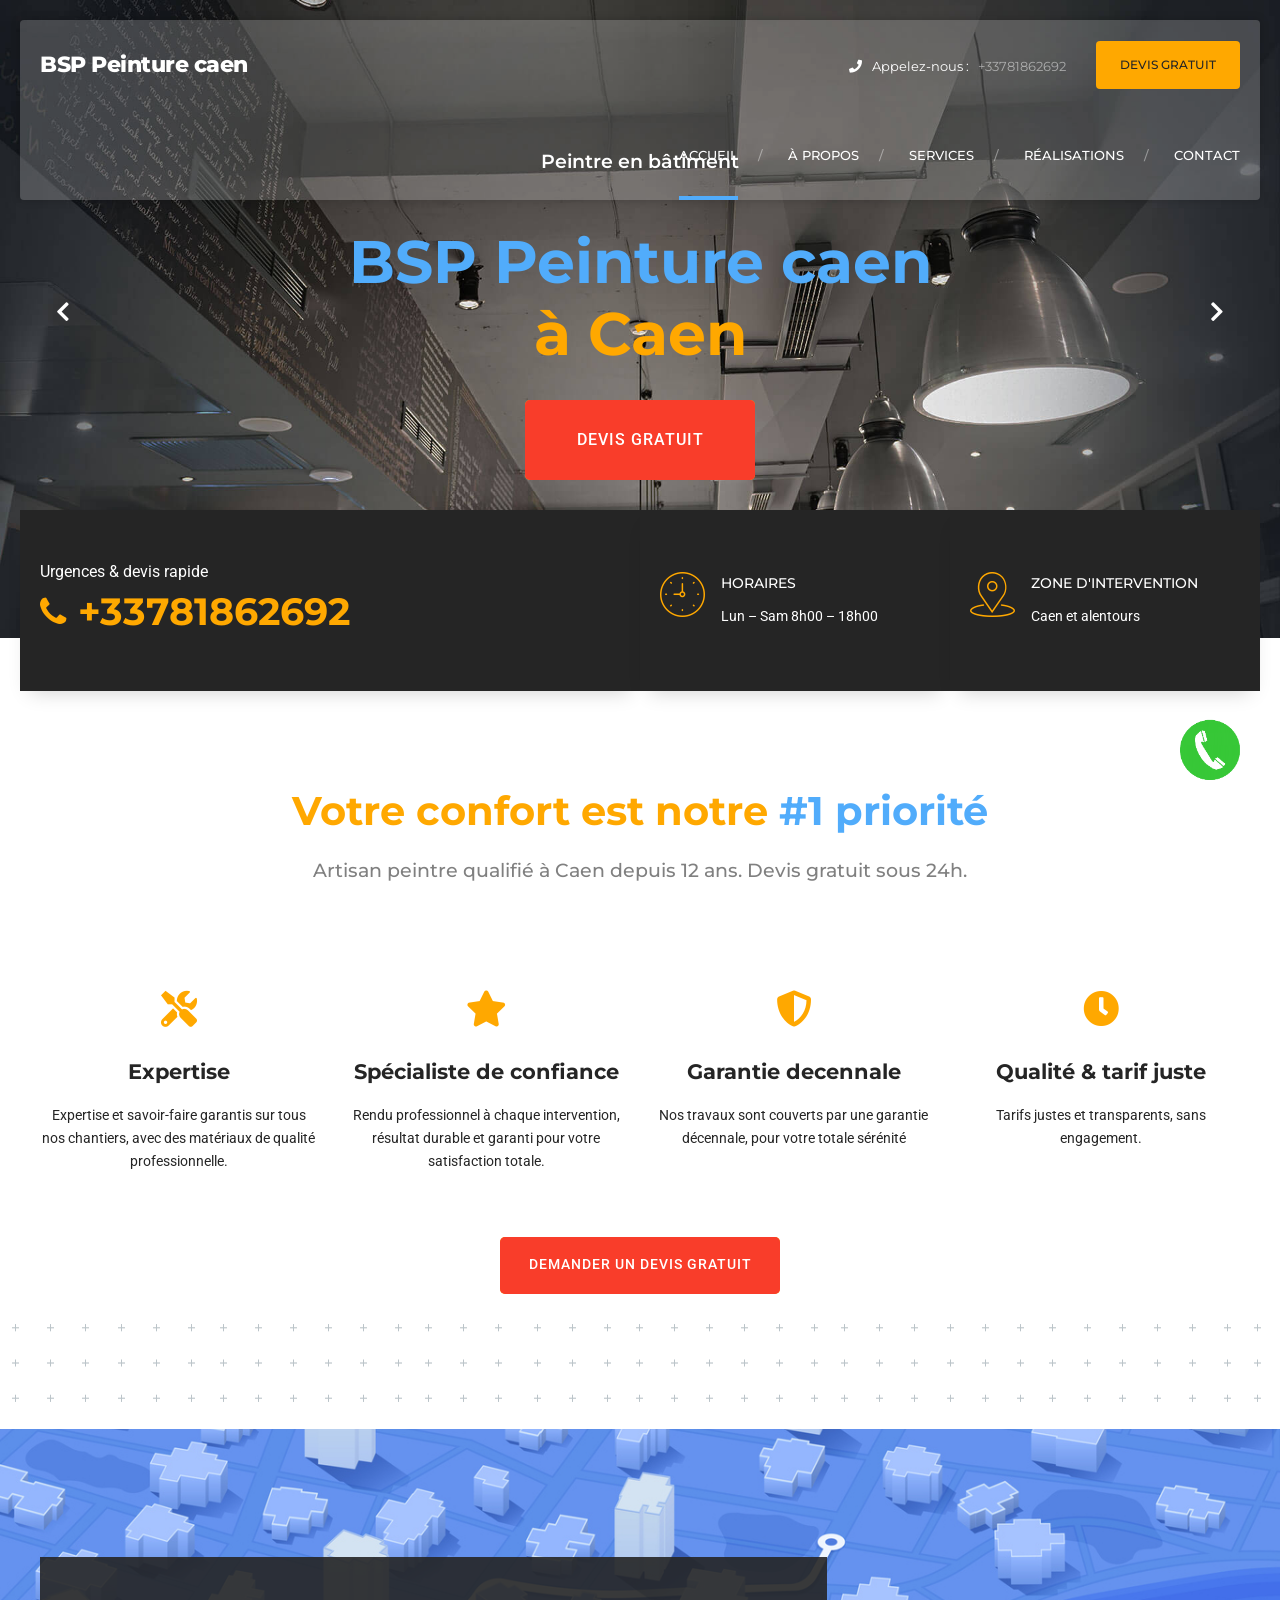
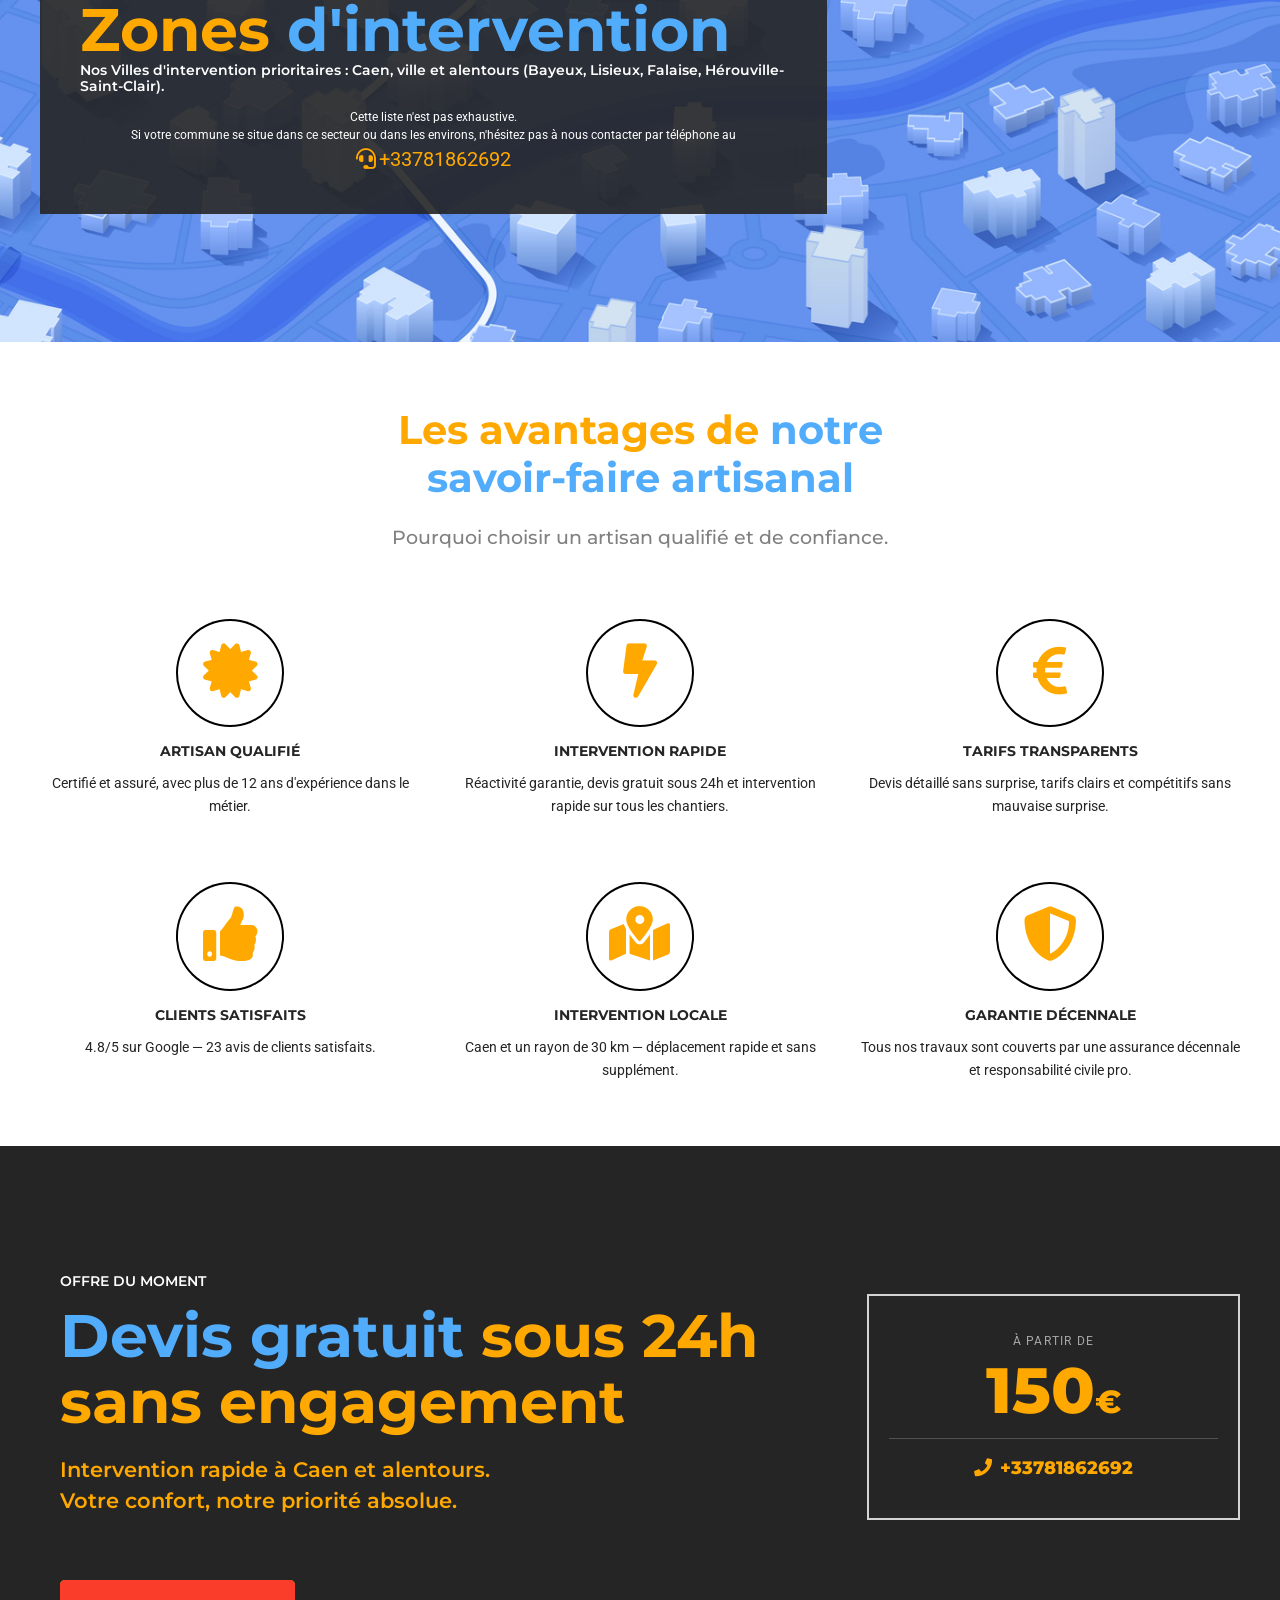
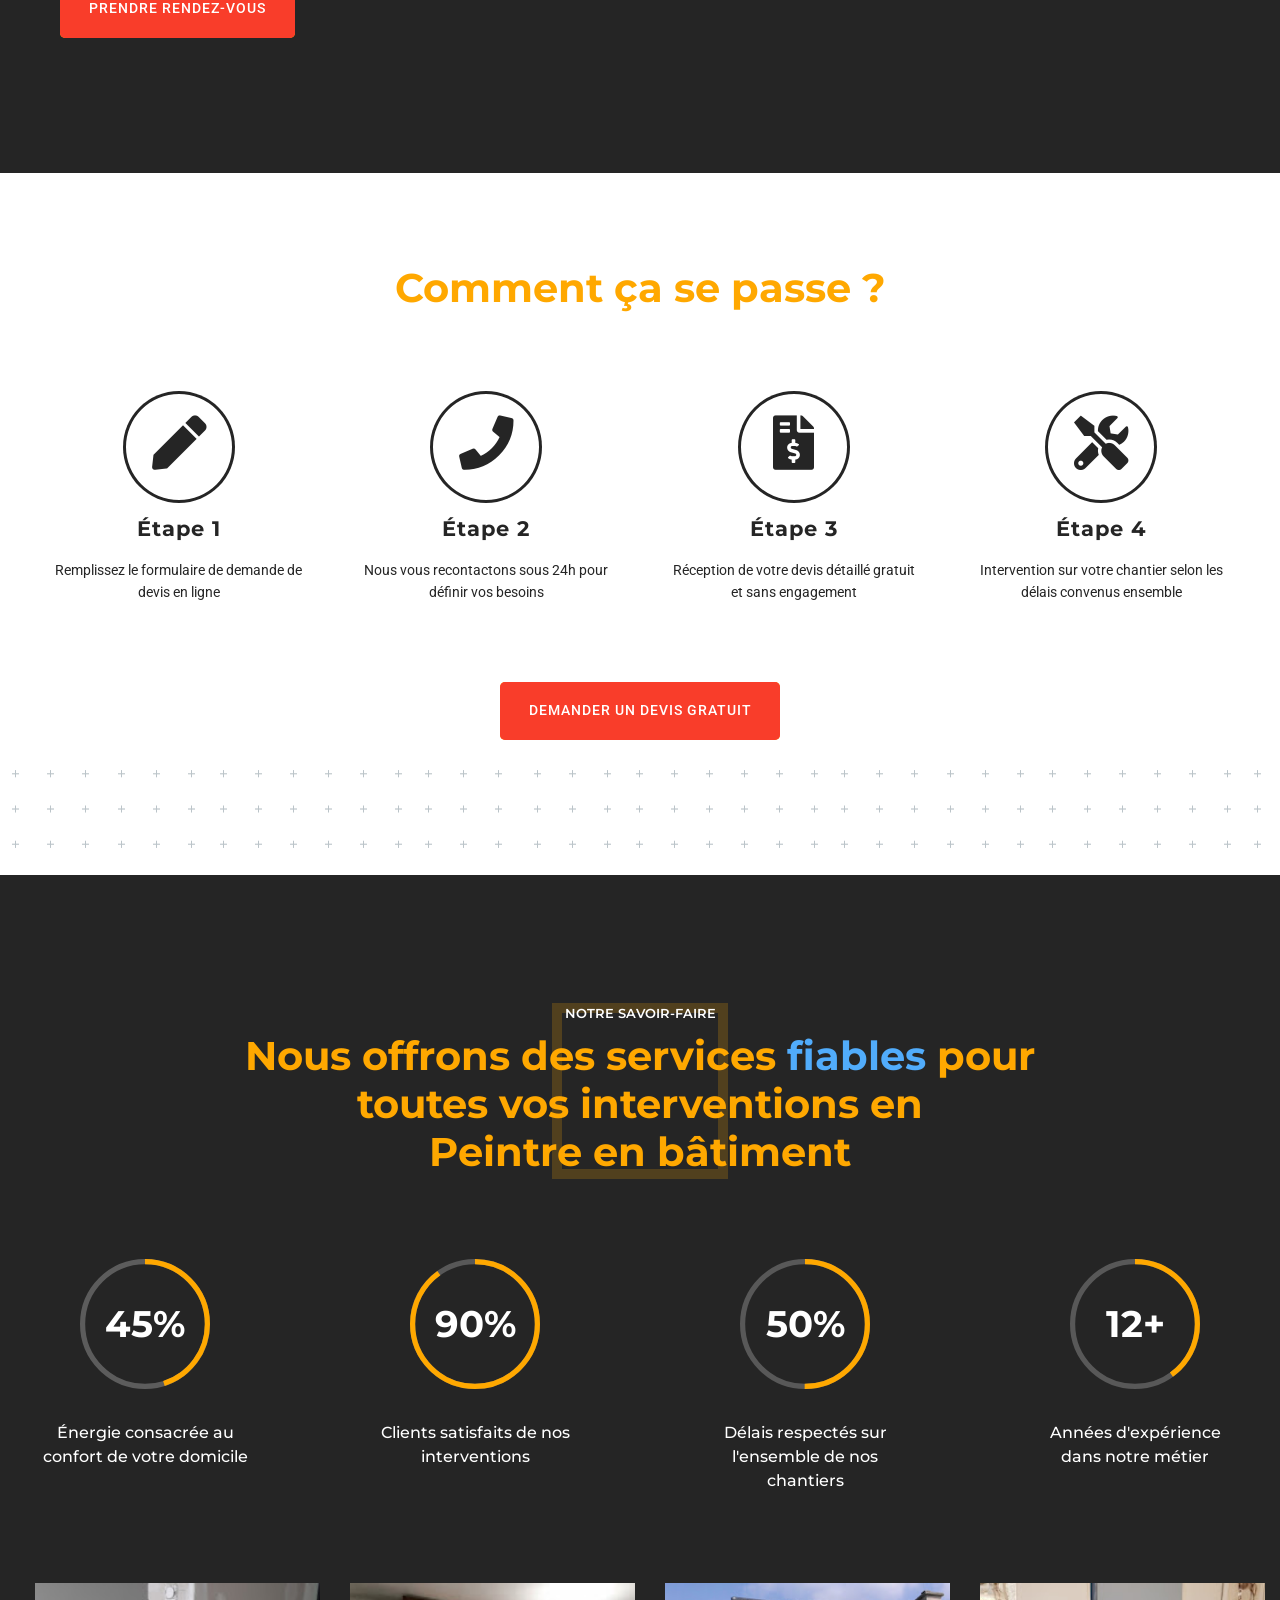
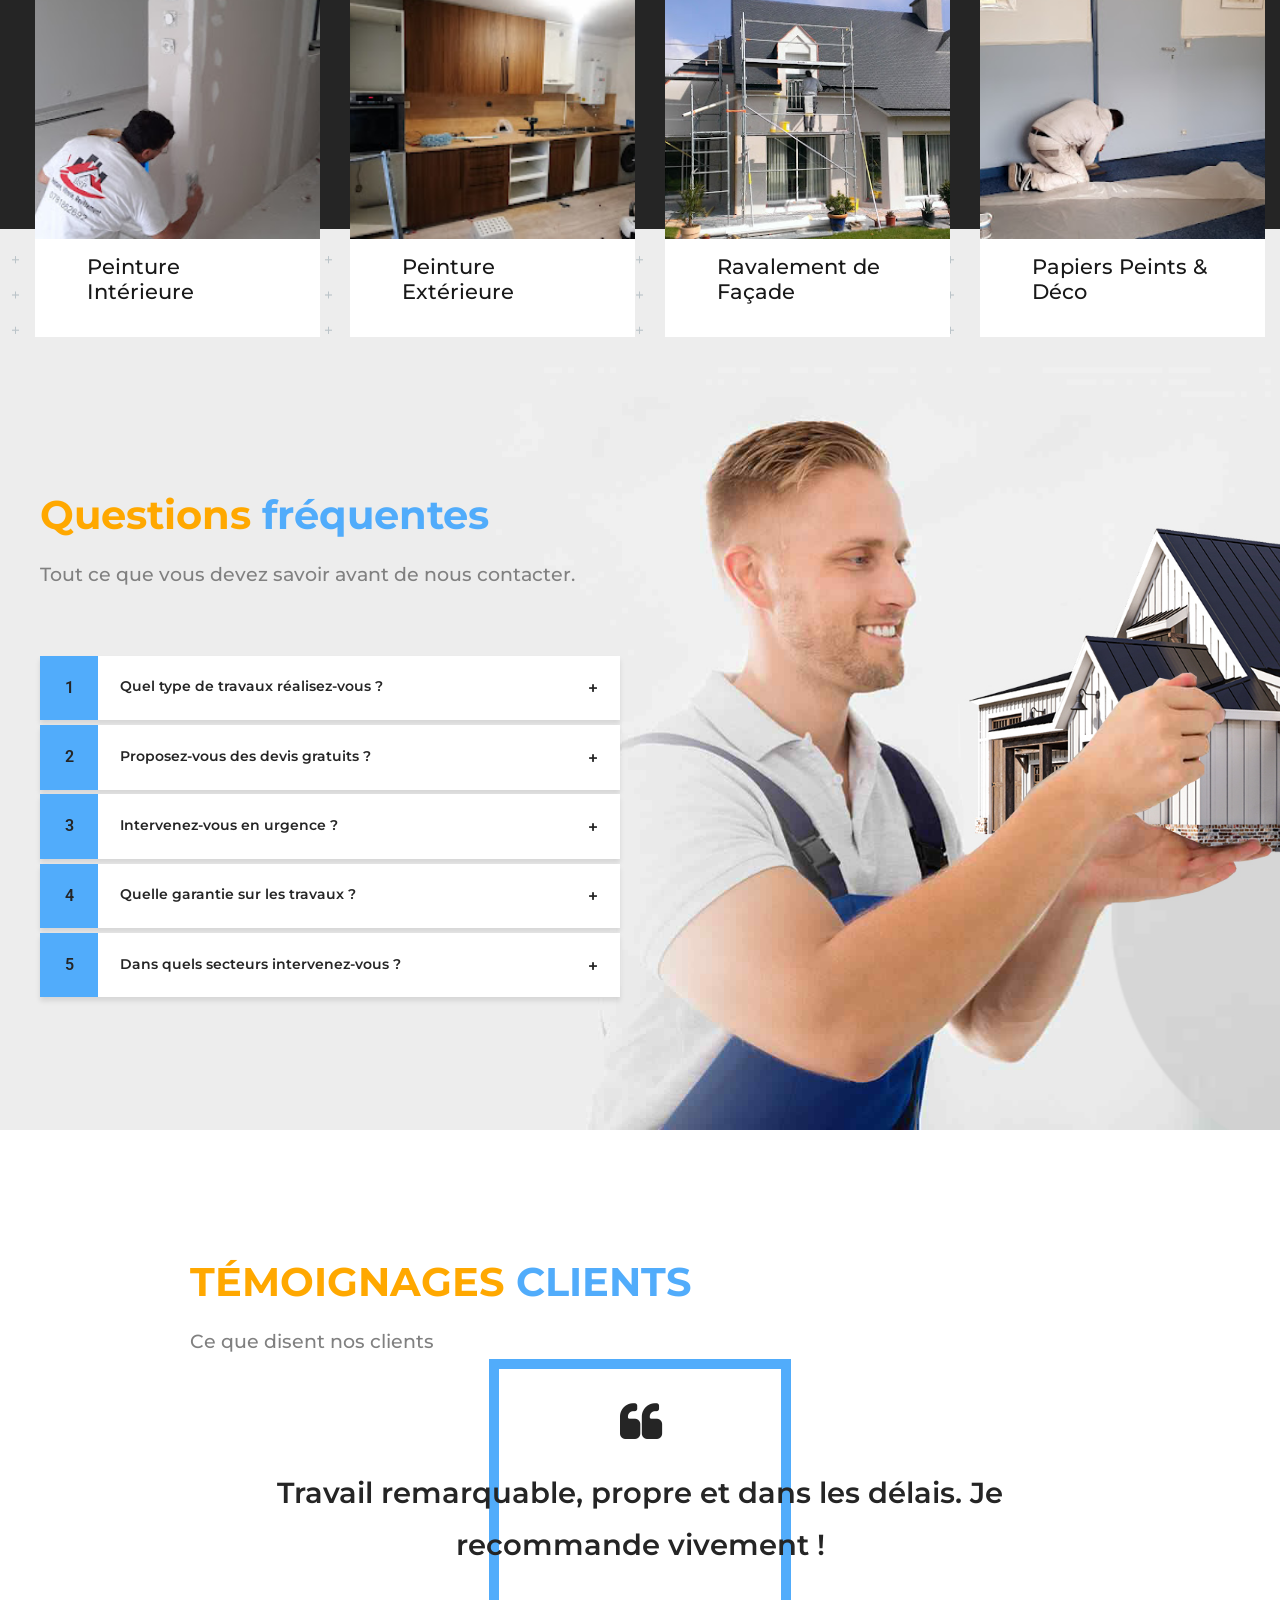
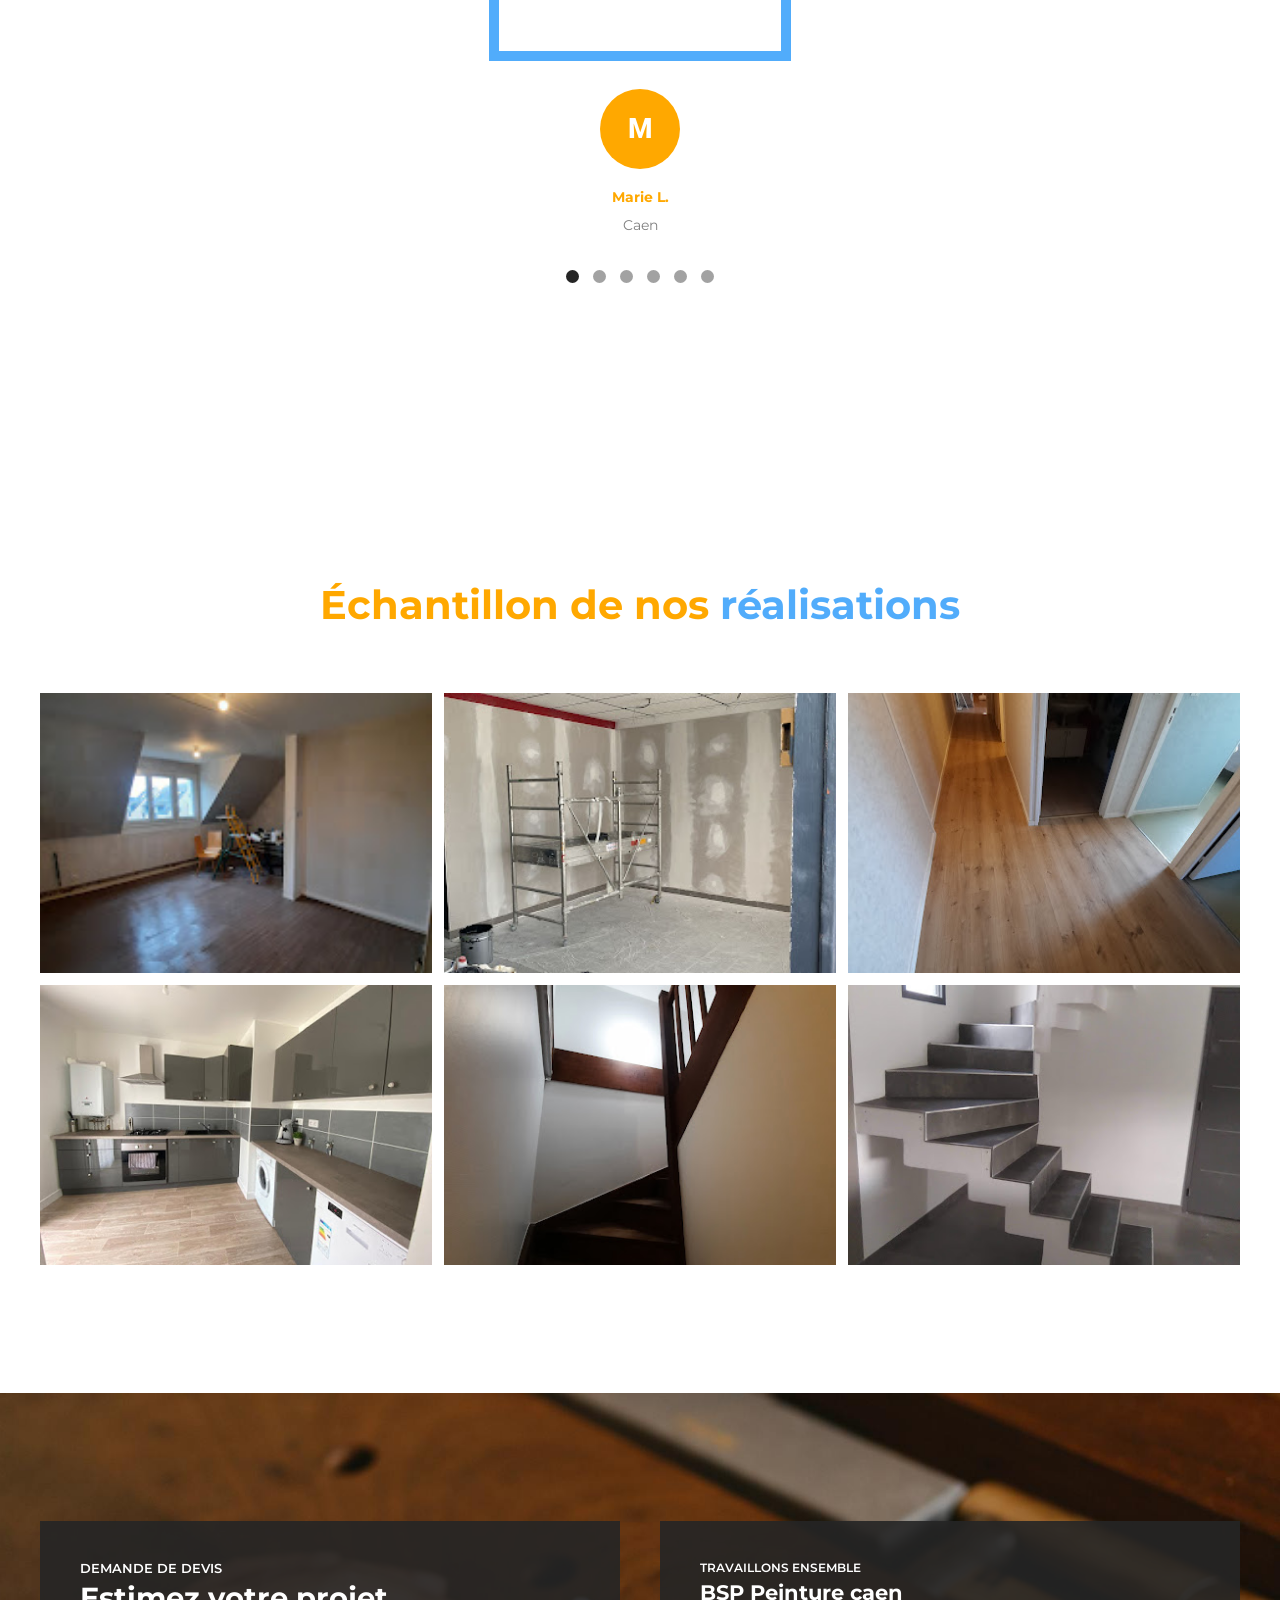
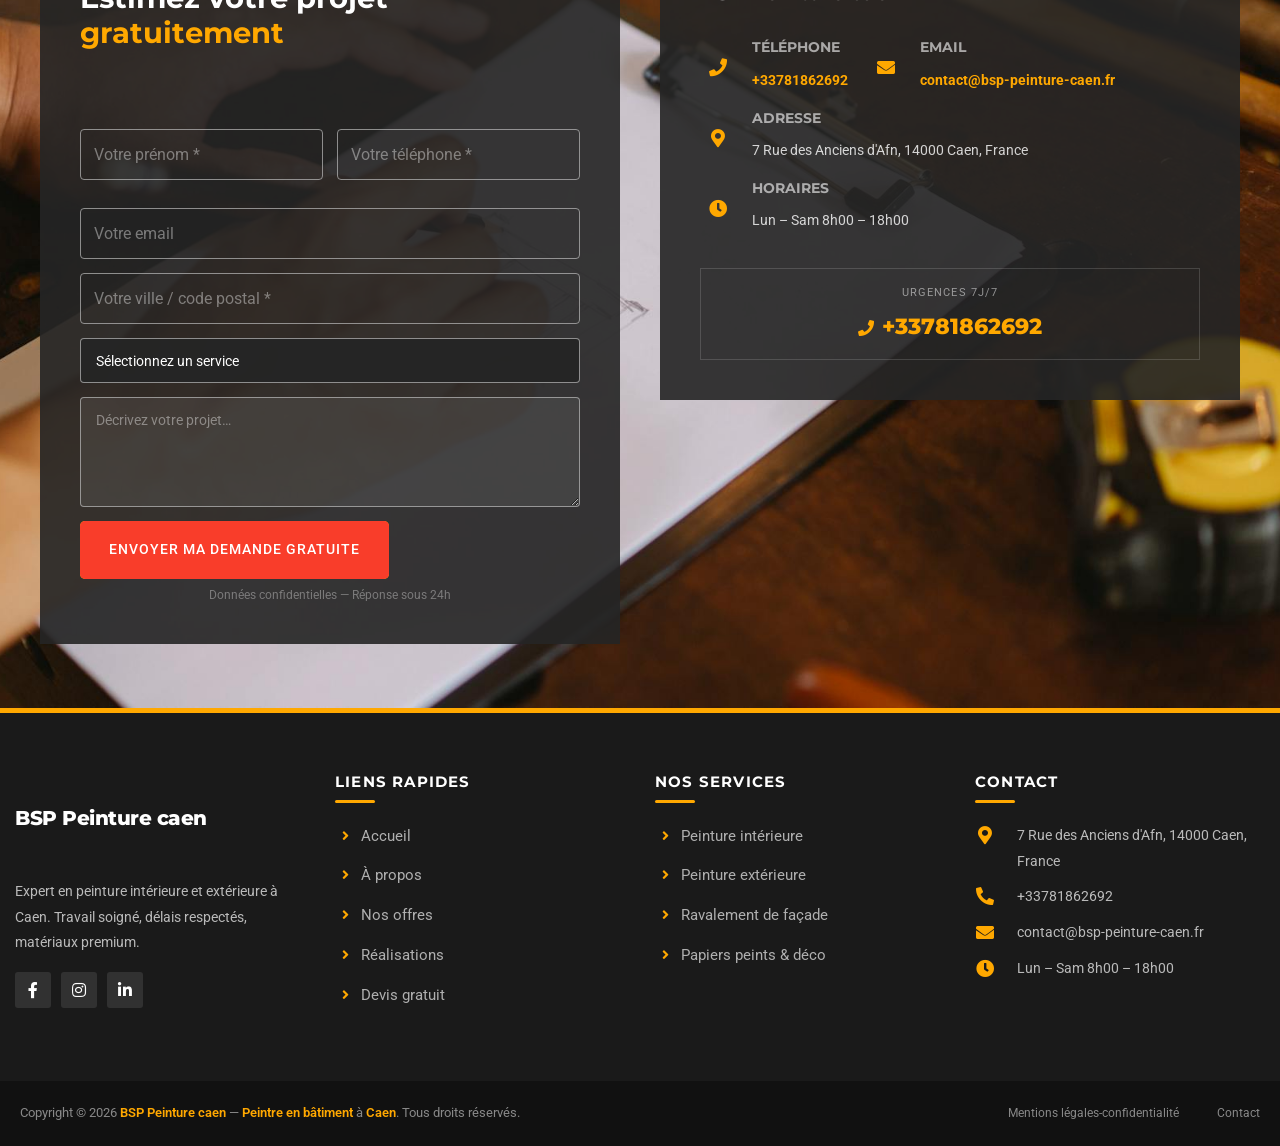
==== commit 13f34140: "Add files via upload" ====
--- a/bsp_peinture_caen/index.html
+++ b/bsp_peinture_caen/index.html
@@ -339,7 +339,7 @@
     }
   ],
   "telephone": "+33781862692",
-  "email": "jean@dupont-peinture.fr",
+  "email": "contact@bsp-peinture-caen.fr",
   "ville": "Caen",
   "adresse": "7 Rue des Anciens d'Afn, 14000 Caen, France",
   "note_google": 4.8,
@@ -538,7 +538,7 @@
 
                                             <!-- Slide 1 -->
                                             <div class="bt_bb_content_slider_item"
-                                                style="background-image: url('images/slide/1.jpg'); padding: 150px 0;">
+                                                style="background-image: url('https://faisalsafadi.github.io/images/hero/hero_heating_01.jpg'); padding: 150px 0;">
                                                 <div class="bt_bb_content_slider_item_content content"
                                                     style="text-align: center; color: #fff;">
                                                     <header class="bt_bb_headline">
@@ -560,7 +560,7 @@
 
                                             <!-- Slide 2 -->
                                             <div class="bt_bb_content_slider_item"
-                                                style="background-image: url('images/slide/2.jpg'); padding: 150px 0;">
+                                                style="background-image: url('https://faisalsafadi.github.io/images/hero/hero_heating_02.jpg'); padding: 150px 0;">
                                                 <div class="bt_bb_content_slider_item_content content"
                                                     style="text-align: center; color: #fff;">
                                                     <header class="bt_bb_headline">
@@ -582,7 +582,7 @@
 
                                             <!-- Slide 3 -->
                                             <div class="bt_bb_content_slider_item"
-                                                style="background-image: url('images/slide/3.jpg'); padding: 150px 0;">
+                                                style="background-image: url('https://faisalsafadi.github.io/images/hero/hero_heating_03.jpg'); padding: 150px 0;">
                                                 <div class="bt_bb_content_slider_item_content content"
                                                     style="text-align: center; color: #fff;">
                                                     <header class="bt_bb_headline">
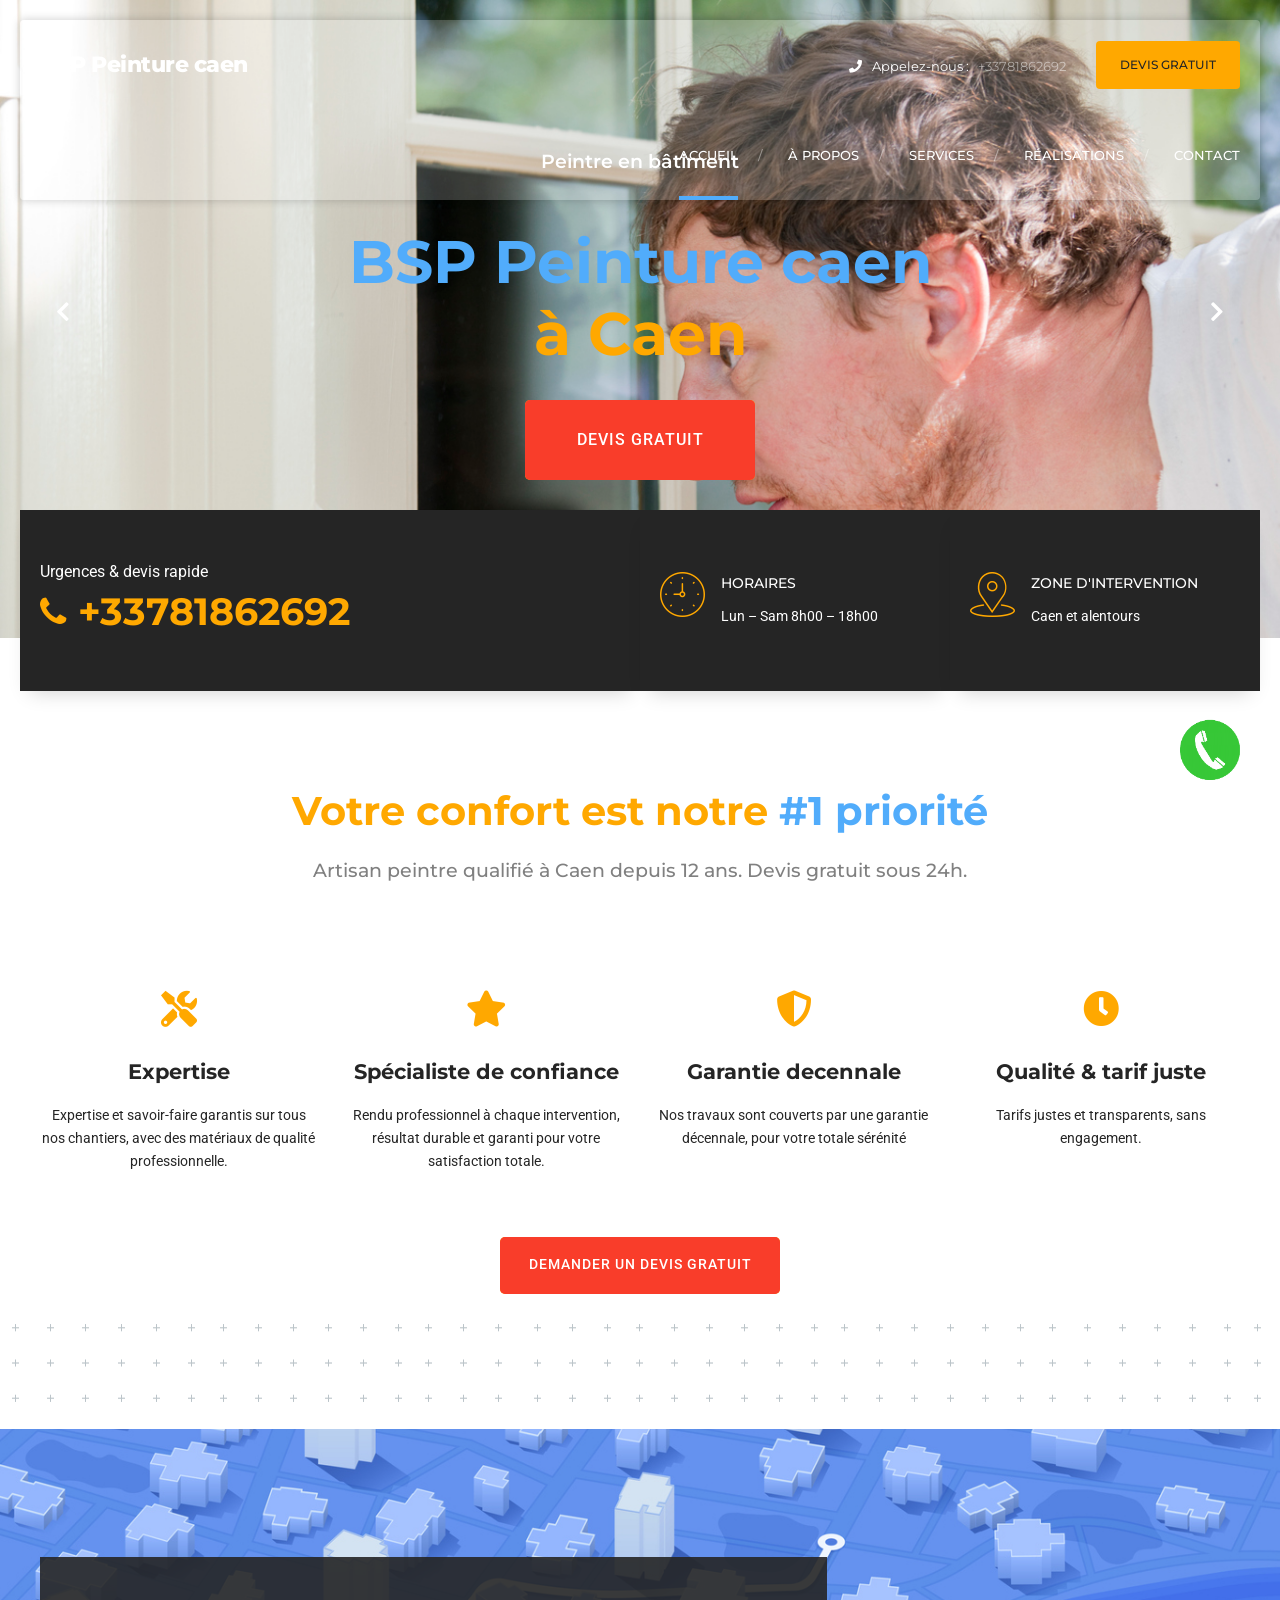
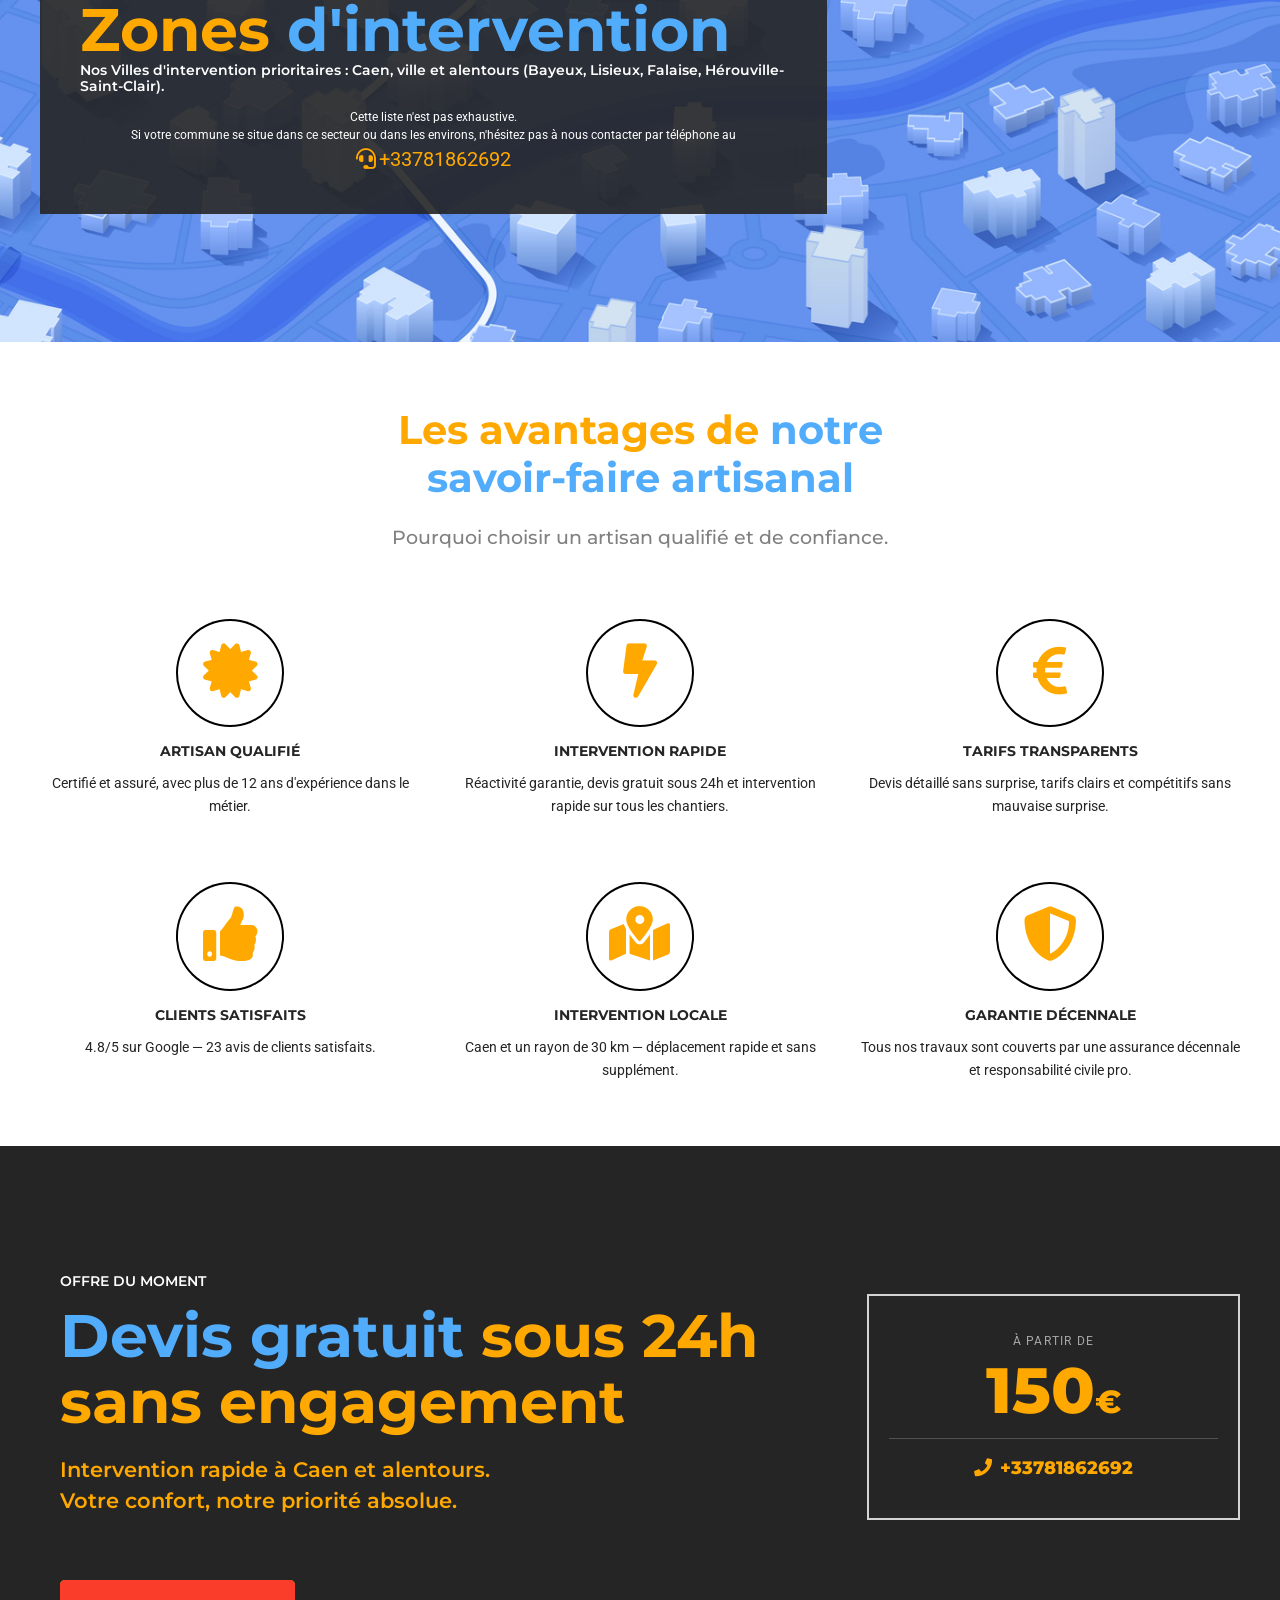
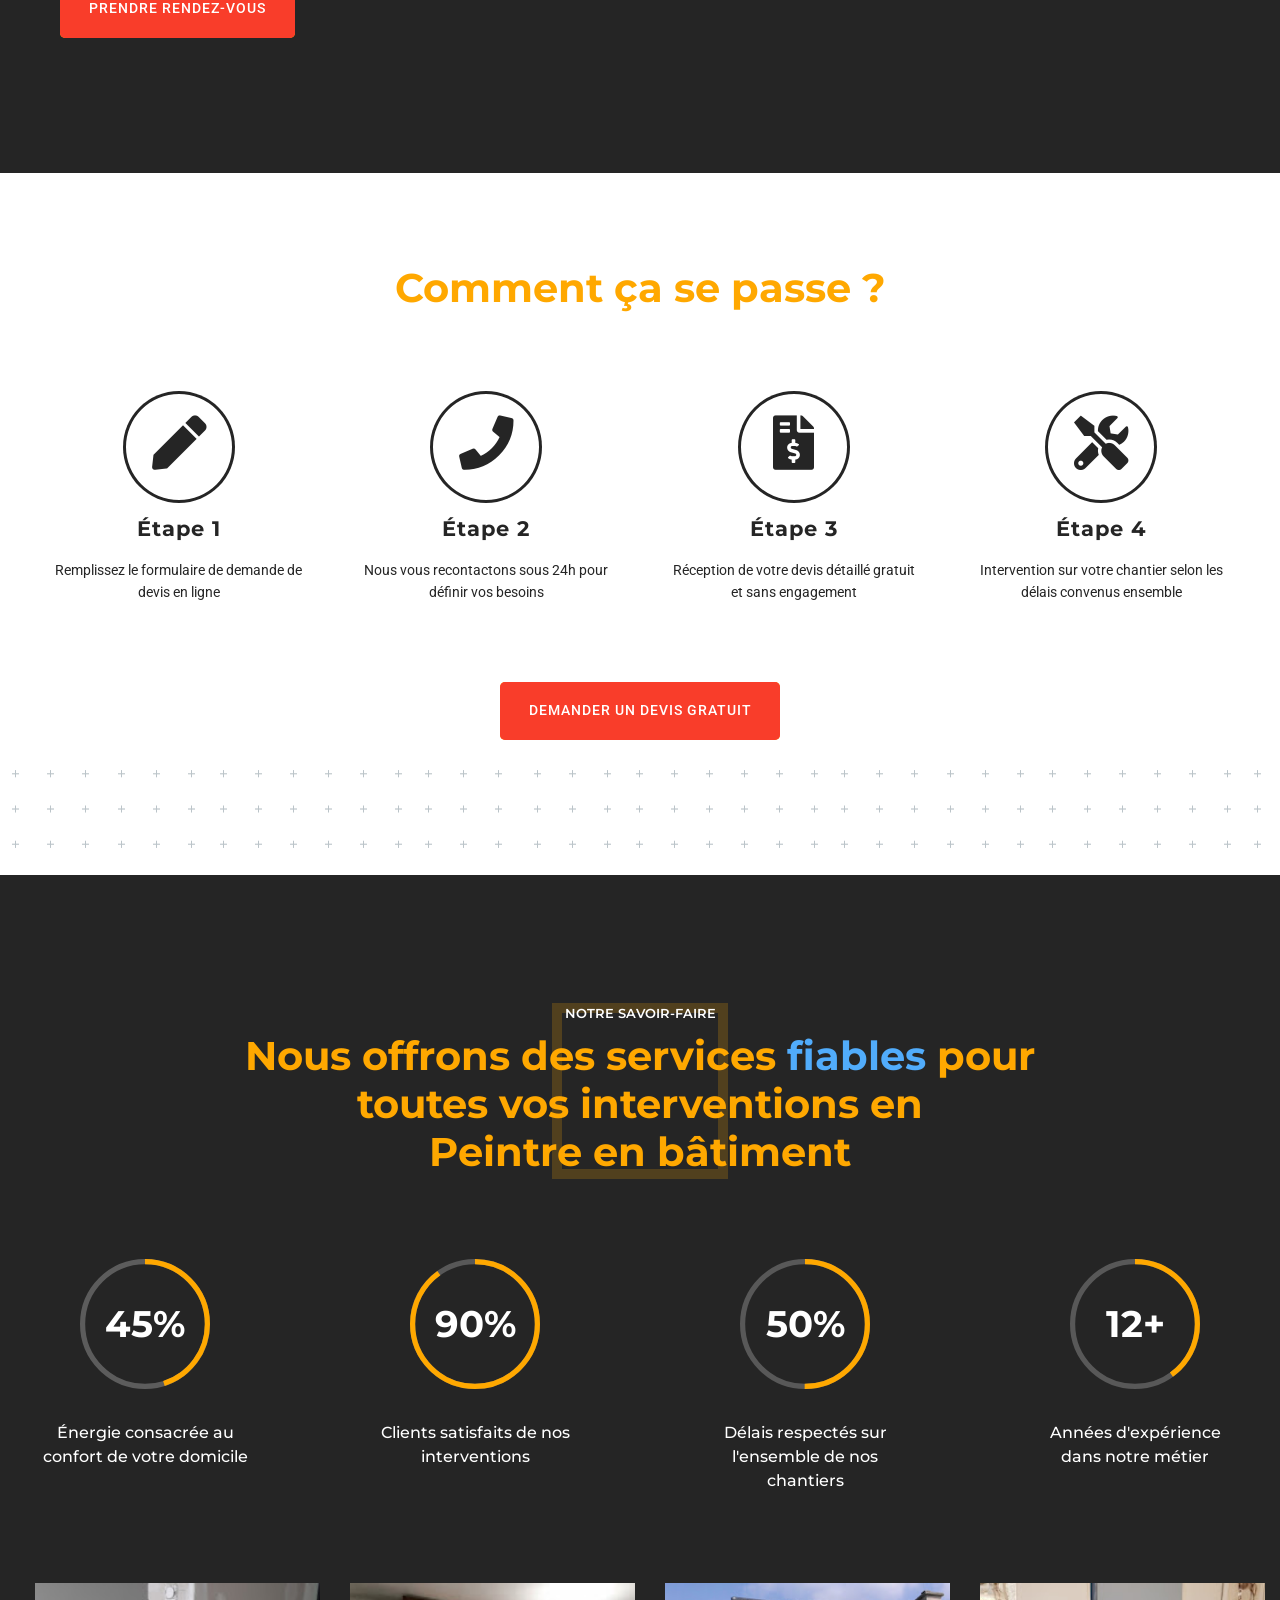
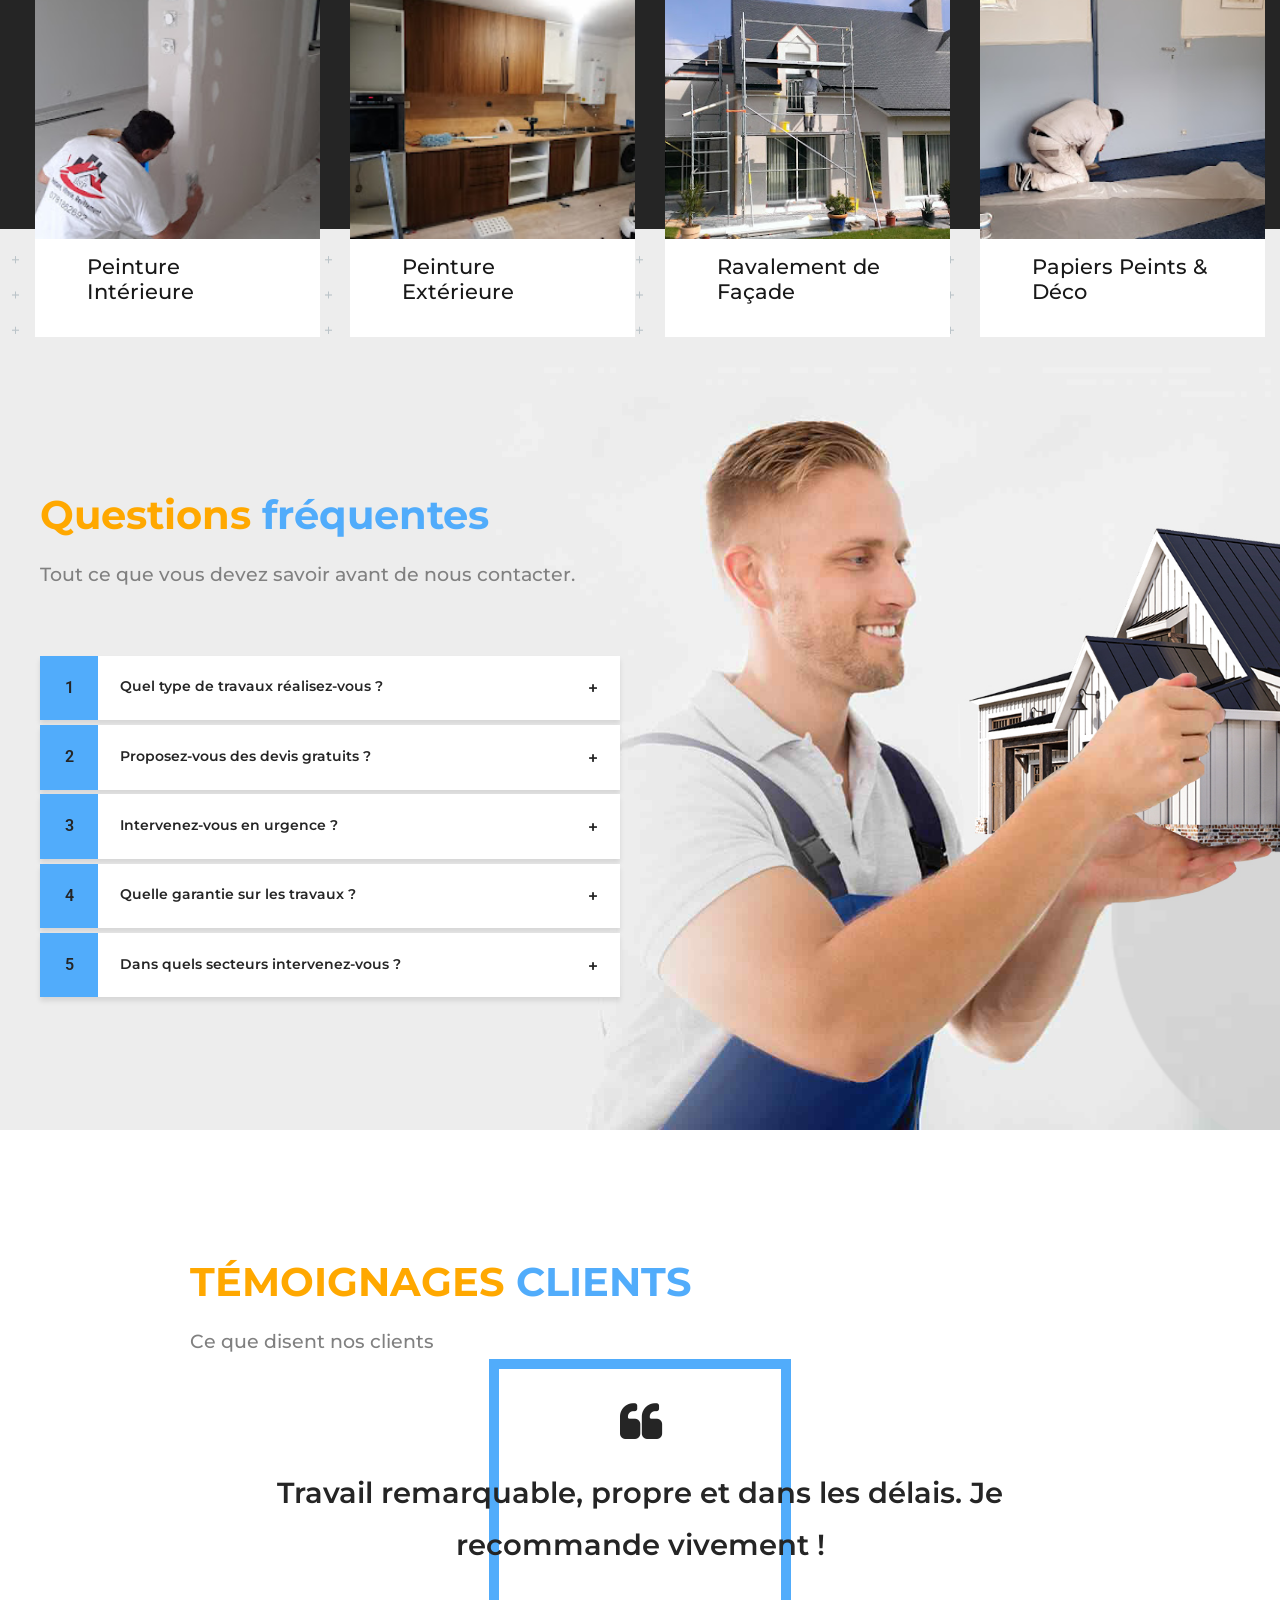
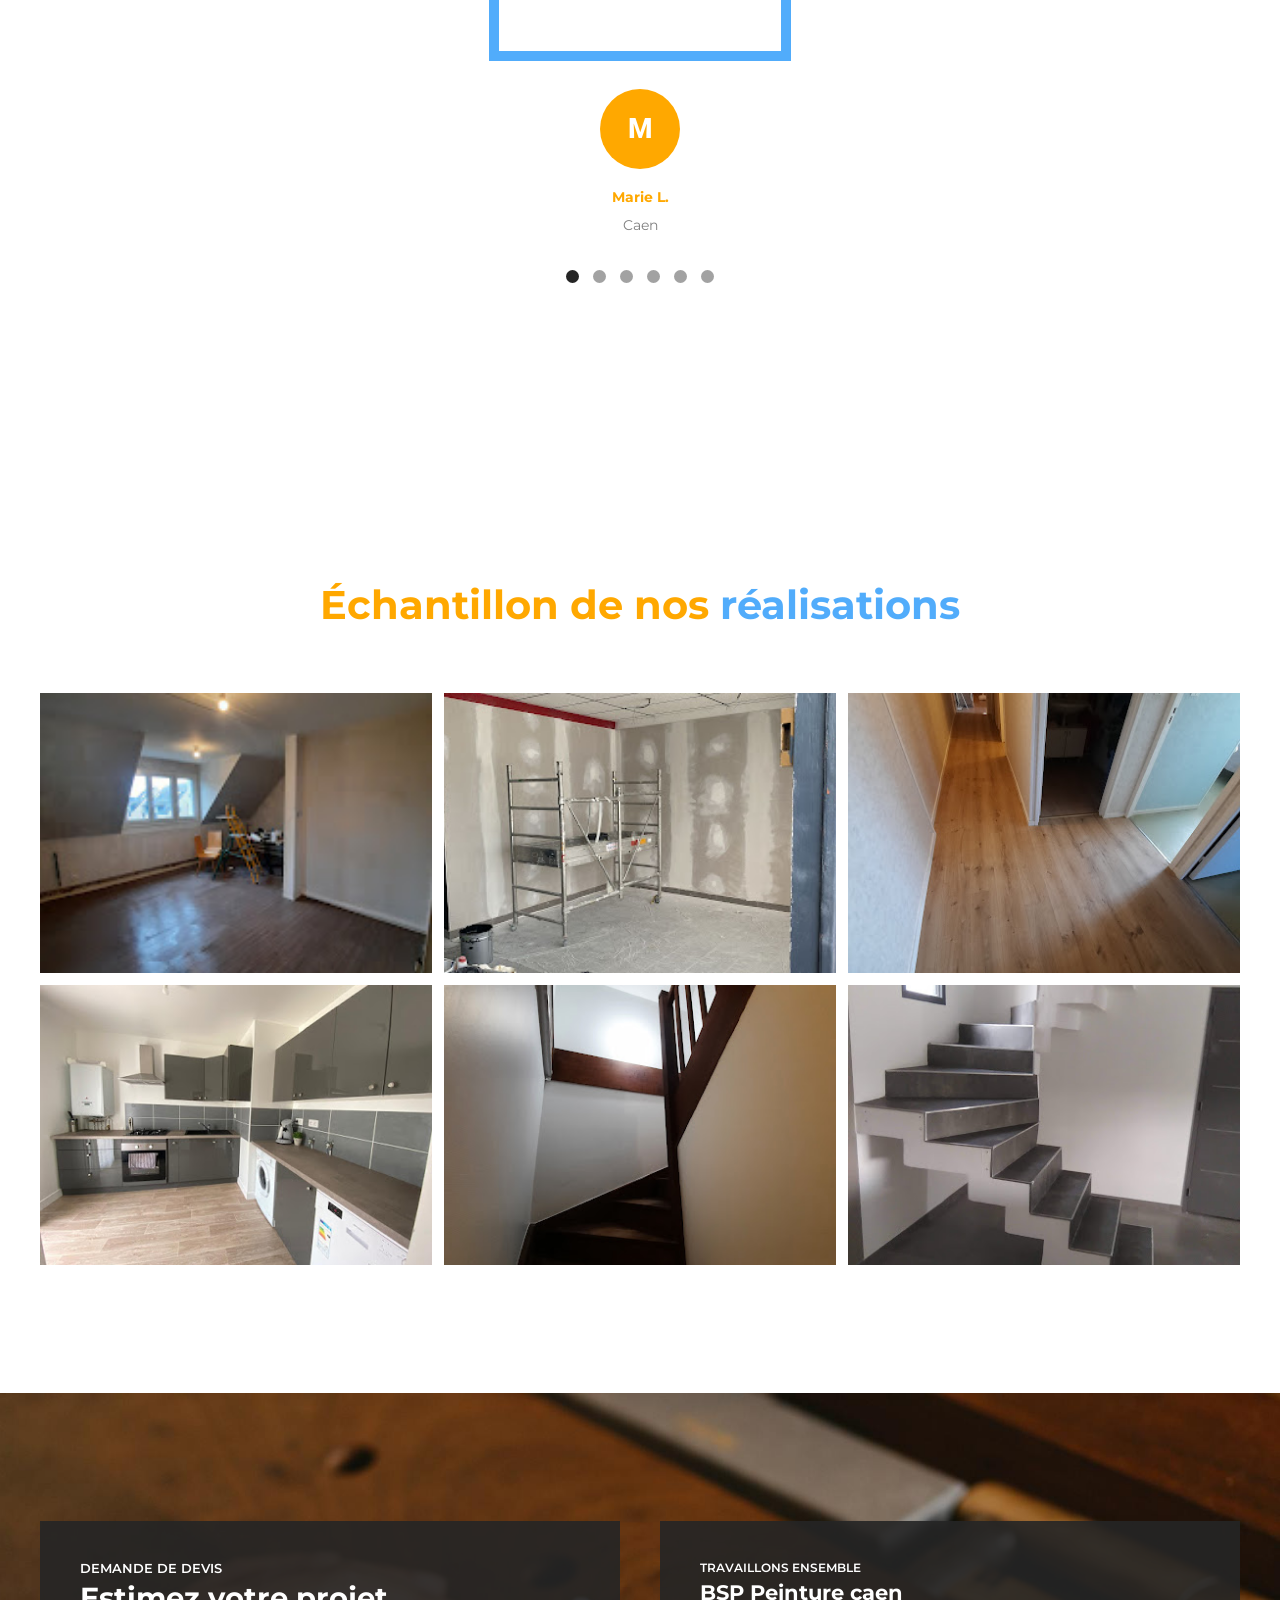
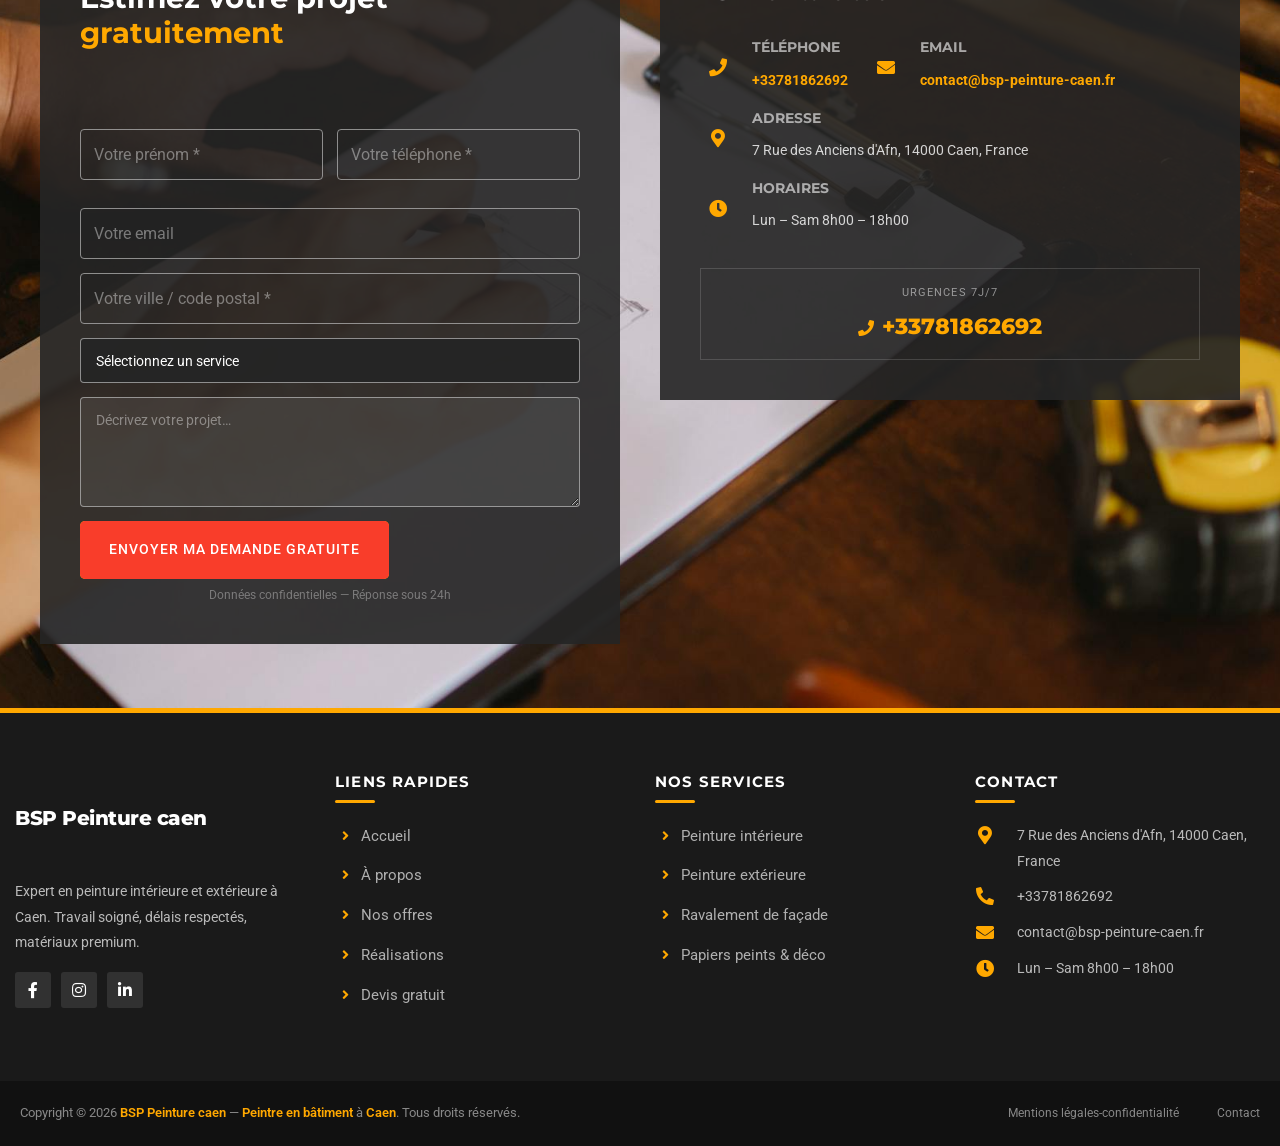
==== commit 2944816b: "Add files via upload" ====
--- a/bsp_peinture_caen/index.html
+++ b/bsp_peinture_caen/index.html
@@ -538,7 +538,7 @@
 
                                             <!-- Slide 1 -->
                                             <div class="bt_bb_content_slider_item"
-                                                style="background-image: url('https://faisalsafadi.github.io/images/hero/hero_heating_01.jpg'); padding: 150px 0;">
+                                                style="background-image: url('https://faisalsafadi.github.io/images/metiers/peintre/hero_1.jpg'); padding: 150px 0;">
                                                 <div class="bt_bb_content_slider_item_content content"
                                                     style="text-align: center; color: #fff;">
                                                     <header class="bt_bb_headline">
@@ -560,7 +560,7 @@
 
                                             <!-- Slide 2 -->
                                             <div class="bt_bb_content_slider_item"
-                                                style="background-image: url('https://faisalsafadi.github.io/images/hero/hero_heating_02.jpg'); padding: 150px 0;">
+                                                style="background-image: url('https://faisalsafadi.github.io/images/metiers/peintre/hero_2.jpg'); padding: 150px 0;">
                                                 <div class="bt_bb_content_slider_item_content content"
                                                     style="text-align: center; color: #fff;">
                                                     <header class="bt_bb_headline">
@@ -582,7 +582,7 @@
 
                                             <!-- Slide 3 -->
                                             <div class="bt_bb_content_slider_item"
-                                                style="background-image: url('https://faisalsafadi.github.io/images/hero/hero_heating_03.jpg'); padding: 150px 0;">
+                                                style="background-image: url('https://faisalsafadi.github.io/images/metiers/peintre/hero_3.jpg'); padding: 150px 0;">
                                                 <div class="bt_bb_content_slider_item_content content"
                                                     style="text-align: center; color: #fff;">
                                                     <header class="bt_bb_headline">
